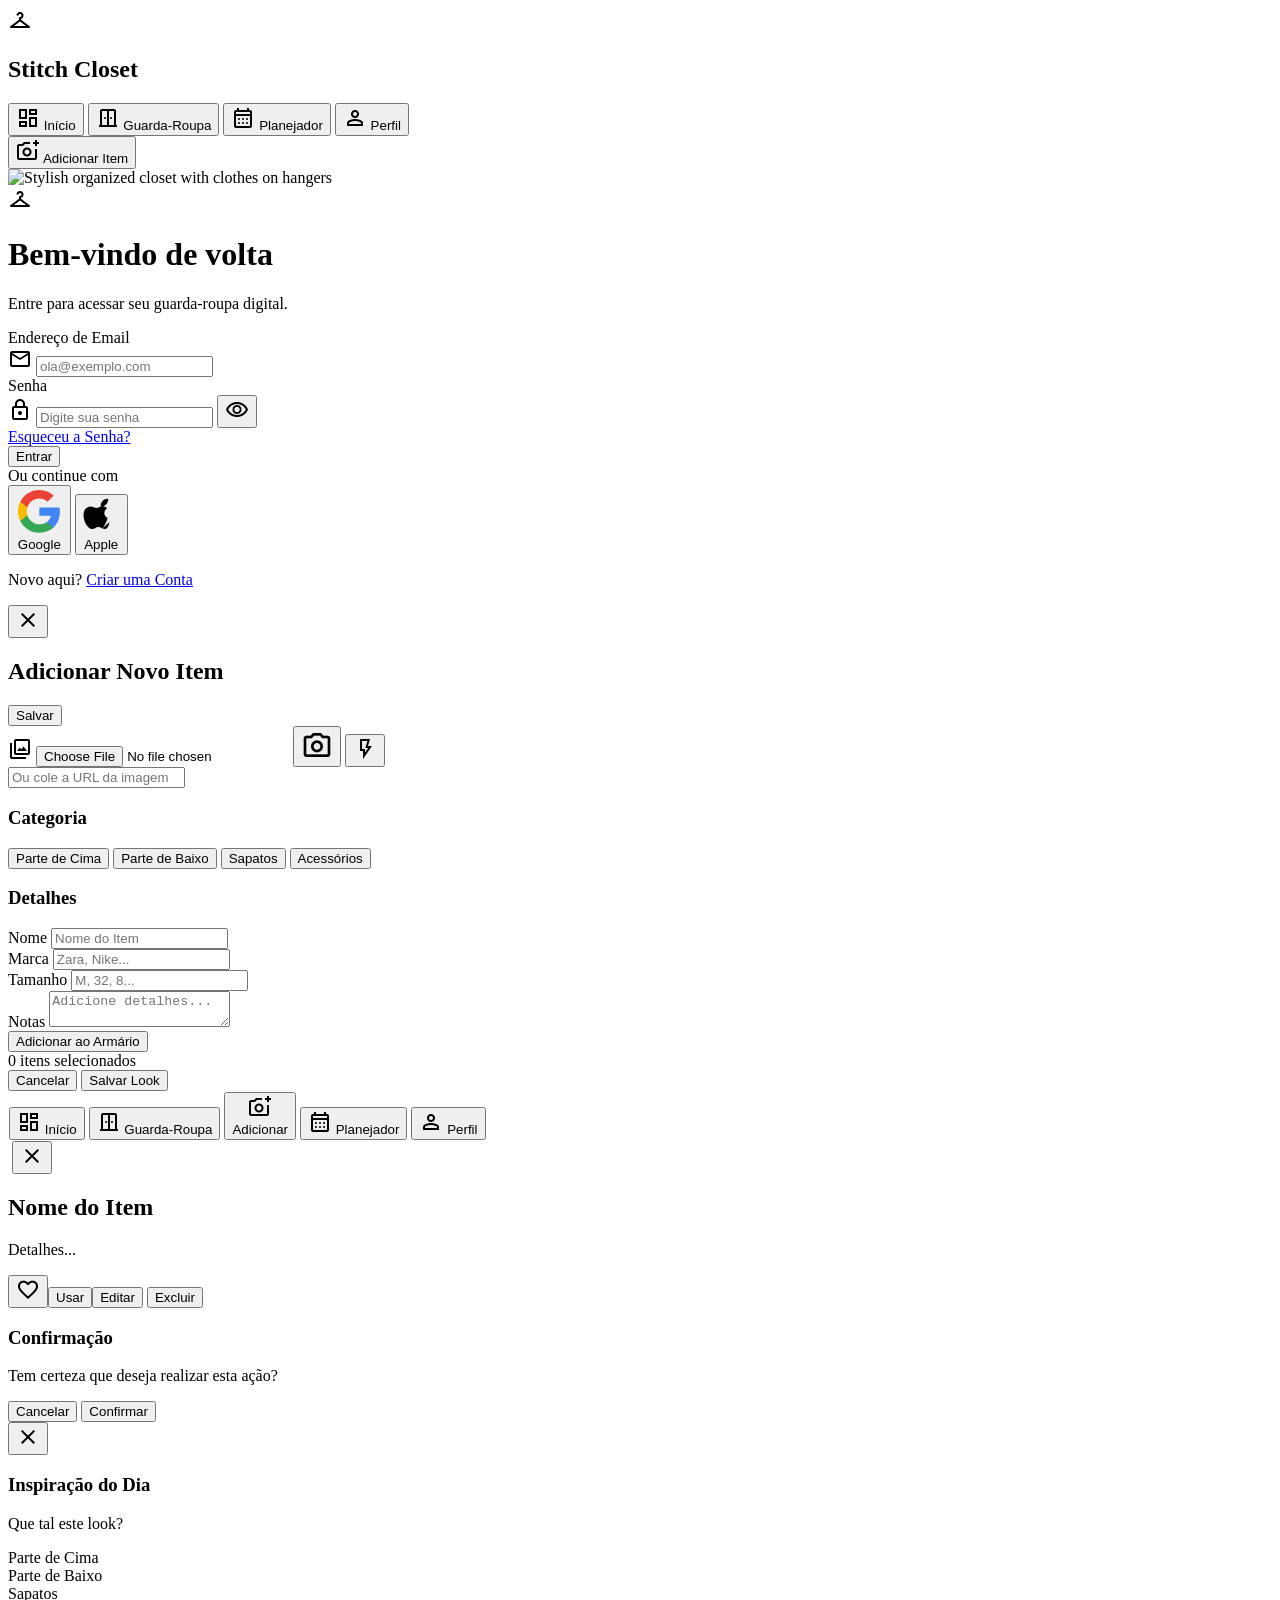
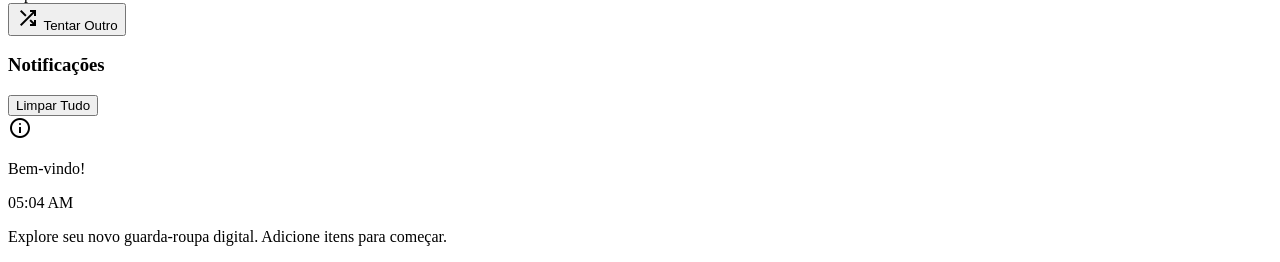
==== index.html @ 9f2baefa "Fix alignment and styling of dark mode toggle button - Refactored toggle button in `index.html` to u" ====
<!DOCTYPE html>
<html class="light" lang="en">
<head>
    <meta charset="utf-8"/>
    <meta content="width=device-width, initial-scale=1.0" name="viewport"/>
    <title>Stitch Closet - Seu Guarda-Roupa Digital</title>
    <link href="https://fonts.googleapis.com/css2?family=Plus+Jakarta+Sans:wght@400;500;600;700;800&amp;display=swap" rel="stylesheet"/>
    <link href="https://fonts.googleapis.com/css2?family=Material+Symbols+Outlined:wght,FILL@100..700,0..1&amp;display=swap" rel="stylesheet"/>
    <script src="https://cdn.tailwindcss.com?plugins=forms,container-queries"></script>
    <script id="tailwind-config">
        tailwind.config = {
            darkMode: "class",
            theme: {
                extend: {
                    colors: {
                        "primary": "#47ebb4",
                        "background-light": "#f6f8f7",
                        "background-dark": "#11211c",
                        "surface-light": "#ffffff",
                        "surface-dark": "#1c2e28",
                        "border-dark": "#3c534b",
                    },
                    backgroundImage: {
                        'gradient-radial': 'radial-gradient(var(--tw-gradient-stops))',
                    },
                    fontFamily: {
                        "display": ["Plus Jakarta Sans", "sans-serif"]
                    },
                    borderRadius: {"DEFAULT": "0.25rem", "lg": "0.5rem", "xl": "0.75rem", "full": "9999px"},
                },
            },
        }
    </script>
    <link rel="stylesheet" href="css/main.css">
    <script type="module" src="js/app.js"></script>
</head>
<body class="bg-background-light dark:bg-background-dark text-[#111815] dark:text-white font-display">
    <div id="app-root" class="flex h-screen w-full overflow-hidden bg-background-light dark:bg-background-dark">
        <!-- Sidebar -->
        <aside id="sidebar" class="hidden md:flex flex-col w-64 shrink-0 border-r border-gray-200 dark:border-gray-800 bg-white dark:bg-surface-dark z-40 transition-transform h-full">
            <div class="p-6 flex items-center gap-3">
                <div class="bg-primary/20 p-2 rounded-xl">
                    <span class="material-symbols-outlined text-primary">checkroom</span>
                </div>
                <h1 class="text-xl font-bold text-gray-900 dark:text-white tracking-tight">Stitch Closet</h1>
            </div>

            <nav class="flex-1 px-4 py-4 space-y-2 overflow-y-auto">
                <button class="nav-btn w-full flex items-center gap-4 px-4 py-3 rounded-xl text-gray-500 dark:text-gray-400 hover:bg-gray-50 dark:hover:bg-white/5 hover:text-gray-900 dark:hover:text-white transition-all group" data-target="dashboard">
                    <span class="material-symbols-outlined group-hover:scale-110 transition-transform">dashboard</span>
                    <span class="font-medium">Início</span>
                </button>
                <button class="nav-btn w-full flex items-center gap-4 px-4 py-3 rounded-xl text-gray-500 dark:text-gray-400 hover:bg-gray-50 dark:hover:bg-white/5 hover:text-gray-900 dark:hover:text-white transition-all group" data-target="gallery">
                    <span class="material-symbols-outlined group-hover:scale-110 transition-transform">door_sliding</span>
                    <span class="font-medium">Guarda-Roupa</span>
                </button>
                <button class="nav-btn w-full flex items-center gap-4 px-4 py-3 rounded-xl text-gray-500 dark:text-gray-400 hover:bg-gray-50 dark:hover:bg-white/5 hover:text-gray-900 dark:hover:text-white transition-all group" data-target="planner">
                    <span class="material-symbols-outlined group-hover:scale-110 transition-transform">calendar_month</span>
                    <span class="font-medium">Planejador</span>
                </button>
                <button class="nav-btn w-full flex items-center gap-4 px-4 py-3 rounded-xl text-gray-500 dark:text-gray-400 hover:bg-gray-50 dark:hover:bg-white/5 hover:text-gray-900 dark:hover:text-white transition-all group" data-target="profile">
                    <span class="material-symbols-outlined group-hover:scale-110 transition-transform">person</span>
                    <span class="font-medium">Perfil</span>
                </button>
            </nav>

            <div class="p-4 border-t border-gray-100 dark:border-gray-800">
                <button class="add-item-trigger w-full bg-primary text-[#11211c] font-bold py-3 rounded-xl flex items-center justify-center gap-2 shadow-lg shadow-primary/20 hover:bg-primary/90 hover:scale-[1.02] active:scale-[0.98] transition-all">
                    <span class="material-symbols-outlined">add_a_photo</span>
                    Adicionar Item
                </button>
            </div>
        </aside>

        <div class="relative flex h-full w-full flex-col flex-1 overflow-y-auto bg-background-light dark:bg-background-dark shadow-2xl md:shadow-none">

        <!-- DASHBOARD VIEW -->
        <div id="view-dashboard" class="view-section active pb-24">
            <!-- Top App Bar -->
            <div class="flex items-center px-6 pt-8 pb-4 justify-between sticky top-0 glass-panel border-b-0 rounded-b-3xl z-30 transition-all">
                <div class="flex items-center gap-3">
                    <div class="bg-center bg-no-repeat aspect-square bg-cover rounded-full size-12 ring-2 ring-primary/50 shadow-lg" style='background-image: url("https://lh3.googleusercontent.com/aida-public/[base64]");'></div>
                    <div>
                        <p class="text-xs text-gray-500 dark:text-gray-400 font-bold uppercase tracking-wider">Bom Dia</p>
                        <h2 class="text-[#111815] dark:text-white text-xl font-bold leading-tight tracking-tight">Ritinha</h2>
                    </div>
                </div>
                <button id="dashboard-notification-btn" class="flex items-center justify-center rounded-full size-10 bg-white/50 dark:bg-white/5 hover:bg-white dark:hover:bg-white/20 transition-all text-[#111815] dark:text-white relative" aria-label="Notificações">
                    <span class="material-symbols-outlined">notifications</span>
                    <span class="absolute top-2 right-2 size-2 bg-red-500 rounded-full border border-white dark:border-surface-dark notification-dot"></span>
                </button>
            </div>
            <!-- Weather Widget -->
            <div class="px-4 py-4">
                <div id="weather-widget" class="relative overflow-hidden bg-gradient-to-br from-[#47ebb4]/20 to-[#47ebb4]/5 rounded-3xl p-6 flex items-center justify-between border border-primary/20 cursor-pointer card-hover group">
                    <div class="absolute -right-4 -top-4 text-primary/10 group-hover:text-primary/20 transition-colors">
                        <span class="material-symbols-outlined text-[120px]">partly_cloudy_day</span>
                    </div>
                    <div class="flex flex-col relative z-10">
                        <div class="flex items-center gap-2 mb-1">
                            <span id="dash-weather-location" class="text-sm font-bold text-primary uppercase tracking-wide">Londres, UK</span>
                            <button id="weather-refresh-btn" class="p-1 rounded-full hover:bg-white/10 text-primary transition-colors" title="Localização Atual" aria-label="Atualizar Localização">
                                <span class="material-symbols-outlined text-[16px]">my_location</span>
                            </button>
                        </div>
                        <span id="dash-weather-temp" class="text-3xl font-extrabold text-[#111815] dark:text-white flex items-center gap-2">24°</span>
                        <span id="dash-weather-condition" class="text-sm font-medium text-gray-600 dark:text-gray-300">Ensolarado</span>
                    </div>
                    <button id="plan-outfit-btn" class="relative z-10 bg-[#11211c] dark:bg-white text-white dark:text-[#11211c] pl-4 pr-5 py-3 rounded-full text-sm font-bold flex items-center gap-2 shadow-lg hover:scale-105 active:scale-95 transition-all">
                        <span class="material-symbols-outlined text-[20px]">checkroom</span>
                        Me Inspire
                    </button>
                </div>
            </div>
            <!-- Stats -->
            <div class="flex flex-wrap gap-4 px-4 pb-2">
                <div class="glass-panel flex min-w-[140px] flex-1 flex-col justify-between rounded-3xl p-5 card-hover">
                    <div class="flex items-center gap-3 mb-2">
                        <div class="bg-primary/20 p-2 rounded-full">
                            <span class="material-symbols-outlined text-primary text-[20px]">inventory_2</span>
                        </div>
                        <p class="text-gray-500 dark:text-gray-400 text-xs font-bold uppercase tracking-wider">Itens</p>
                    </div>
                    <div>
                        <p id="total-items-count" class="text-[#111815] dark:text-white tracking-tight text-3xl font-black leading-tight">0</p>
                        <p class="text-gray-400 dark:text-gray-500 text-xs font-medium">Itens colecionados</p>
                    </div>
                </div>
                <div class="glass-panel flex min-w-[140px] flex-1 flex-col justify-between rounded-3xl p-5 card-hover">
                    <div class="flex items-center gap-3 mb-2">
                        <div class="bg-blue-100 dark:bg-blue-500/20 p-2 rounded-full">
                            <span class="material-symbols-outlined text-blue-600 dark:text-blue-400 text-[20px]">style</span>
                        </div>
                        <p class="text-gray-500 dark:text-gray-400 text-xs font-bold uppercase tracking-wider">Looks</p>
                    </div>
                    <div>
                        <p id="total-outfits-count" class="text-[#111815] dark:text-white tracking-tight text-3xl font-black leading-tight">0</p>
                        <p class="text-gray-400 dark:text-gray-500 text-xs font-medium">Combinações</p>
                    </div>
                </div>
            </div>
            <!-- Categories -->
            <div class="flex items-center justify-between px-6 pt-6 pb-4">
                <h1 class="text-[#111815] dark:text-white text-xl font-bold leading-tight tracking-tight">Navegar por Categorias</h1>
                <button class="text-xs font-bold text-primary hover:text-primary/80 transition-colors category-link" data-category="all">VER TUDO</button>
            </div>
            <div class="grid grid-cols-2 md:grid-cols-4 lg:grid-cols-5 gap-4 px-4 pb-4">
                <div class="category-card group relative h-40 rounded-3xl overflow-hidden cursor-pointer shadow-sm hover:shadow-lg transition-all" data-category="tops">
                    <div class="absolute inset-0 bg-cover bg-center transition-transform duration-500 group-hover:scale-110" style='background-image: url("https://lh3.googleusercontent.com/aida-public/[base64]");'></div>
                    <div class="absolute inset-0 bg-gradient-to-t from-black/80 via-black/20 to-transparent"></div>
                    <div class="absolute bottom-0 left-0 p-4 w-full">
                        <p class="text-white text-lg font-bold">Parte de Cima</p>
                        <p class="text-gray-300 text-xs font-medium item-count-tops">0 itens</p>
                    </div>
                </div>
                <div class="category-card group relative h-40 rounded-3xl overflow-hidden cursor-pointer shadow-sm hover:shadow-lg transition-all" data-category="bottoms">
                    <div class="absolute inset-0 bg-cover bg-center transition-transform duration-500 group-hover:scale-110" style='background-image: url("https://lh3.googleusercontent.com/aida-public/[base64]");'></div>
                    <div class="absolute inset-0 bg-gradient-to-t from-black/80 via-black/20 to-transparent"></div>
                    <div class="absolute bottom-0 left-0 p-4 w-full">
                        <p class="text-white text-lg font-bold">Parte de Baixo</p>
                        <p class="text-gray-300 text-xs font-medium item-count-bottoms">0 itens</p>
                    </div>
                </div>
                <div class="category-card group relative h-40 rounded-3xl overflow-hidden cursor-pointer shadow-sm hover:shadow-lg transition-all" data-category="shoes">
                    <div class="absolute inset-0 bg-cover bg-center transition-transform duration-500 group-hover:scale-110" style='background-image: url("https://lh3.googleusercontent.com/aida-public/[base64]");'></div>
                    <div class="absolute inset-0 bg-gradient-to-t from-black/80 via-black/20 to-transparent"></div>
                    <div class="absolute bottom-0 left-0 p-4 w-full">
                        <p class="text-white text-lg font-bold">Sapatos</p>
                        <p class="text-gray-300 text-xs font-medium item-count-shoes">0 itens</p>
                    </div>
                </div>
                <div class="category-card group relative h-40 rounded-3xl overflow-hidden cursor-pointer shadow-sm hover:shadow-lg transition-all" data-category="accessories">
                    <div class="absolute inset-0 bg-cover bg-center transition-transform duration-500 group-hover:scale-110" style='background-image: url("https://lh3.googleusercontent.com/aida-public/[base64]");'></div>
                    <div class="absolute inset-0 bg-gradient-to-t from-black/80 via-black/20 to-transparent"></div>
                    <div class="absolute bottom-0 left-0 p-4 w-full">
                        <p class="text-white text-lg font-bold">Acessórios</p>
                        <p class="text-gray-300 text-xs font-medium item-count-accessories">0 itens</p>
                    </div>
                </div>
            </div>

            <!-- Most Worn Title -->
            <div class="flex items-center justify-between px-6 pt-4 pb-2">
                <h1 class="text-[#111815] dark:text-white text-xl font-bold leading-tight tracking-tight">Mais Usados Este Mês</h1>
            </div>
            <!-- Most Worn Carousel -->
            <div id="most-worn-carousel" class="flex overflow-x-auto pb-6 px-4 gap-4 no-scrollbar">
                <!-- Items will be injected here -->
                <p class="text-gray-500 text-sm">No usage data yet.</p>
            </div>

            <!-- Floating Action Button -->
            <div class="fixed bottom-24 right-4 z-20 md:hidden">
                <button id="fab-add-item" class="bg-[#11211c] dark:bg-primary text-white dark:text-[#11211c] rounded-full size-14 shadow-lg flex items-center justify-center hover:scale-105 transition-transform" aria-label="Adicionar Item">
                    <span class="material-symbols-outlined text-[28px]">add</span>
                </button>
            </div>
        </div>


        <!-- LOGIN VIEW -->
        <div id="view-login" class="view-section h-full relative z-50 bg-background-light dark:bg-background-dark">
            <div class="relative flex min-h-screen w-full flex-col overflow-hidden">
<!-- Background Image with Overlay -->
<div class="absolute inset-0 z-0 h-full w-full">
<div class="absolute inset-0 bg-[#141118]/85 z-10"></div> <!-- Dark Overlay -->
<img alt="Stylish organized closet with clothes on hangers" class="h-full w-full object-cover opacity-60" data-alt="Stylish organized dark closet interior" src="https://lh3.googleusercontent.com/aida-public/[base64]"/>
</div>
<!-- Main Content Container -->
<div class="relative z-20 flex flex-1 flex-col justify-center px-6 py-10 sm:px-10 lg:px-12">
<!-- Branding Header -->
<div class="mb-8 text-center">
<div class="mx-auto mb-4 flex h-16 w-16 items-center justify-center rounded-2xl bg-primary/20 backdrop-blur-sm border border-primary/30">
<span class="material-symbols-outlined text-primary text-4xl">checkroom</span>
</div>
<h1 class="text-3xl font-bold tracking-tight text-white mb-2">Bem-vindo de volta</h1>
<p class="text-slate-400 text-sm">Entre para acessar seu guarda-roupa digital.</p>
</div>
<!-- Login Form -->
<form class="flex flex-col gap-5">
<!-- Email Field -->
<div class="flex flex-col gap-2">
<label class="text-sm font-medium text-slate-200">Endereço de Email</label>
<div class="relative flex items-center">
<span class="material-symbols-outlined absolute left-4 text-slate-400">mail</span>
<input class="w-full rounded-xl border border-slate-700 bg-[#211c27]/80 py-4 pl-12 pr-4 text-white placeholder-slate-500 backdrop-blur-sm focus:border-primary focus:ring-1 focus:ring-primary transition-all duration-200" placeholder="ola@exemplo.com" type="email"/>
</div>
</div>
<!-- Password Field -->
<div class="flex flex-col gap-2">
<label class="text-sm font-medium text-slate-200">Senha</label>
<div class="relative flex items-center">
<span class="material-symbols-outlined absolute left-4 text-slate-400">lock</span>
<input class="w-full rounded-xl border border-slate-700 bg-[#211c27]/80 py-4 pl-12 pr-12 text-white placeholder-slate-500 backdrop-blur-sm focus:border-primary focus:ring-1 focus:ring-primary transition-all duration-200" placeholder="Digite sua senha" type="password"/>
<button class="absolute right-4 flex items-center text-slate-400 hover:text-white transition-colors" type="button">
<span class="material-symbols-outlined" data-icon="visibility">visibility</span>
</button>
</div>
</div>
<!-- Forgot Password -->
<div class="flex justify-end">
<a id="forgot-password-link" class="text-sm font-medium text-primary hover:text-primary/80 transition-colors" href="#">Esqueceu a Senha?</a>
</div>
<!-- Login Button -->
<button class="mt-2 flex w-full items-center justify-center rounded-xl bg-primary py-4 text-base font-bold text-white shadow-lg shadow-primary/25 transition-all hover:bg-primary/90 hover:shadow-primary/40 active:scale-[0.98]">
                    Entrar
                </button>
</form>
<!-- Divider -->
<div class="my-8 flex items-center gap-4">
<div class="h-px flex-1 bg-gradient-to-r from-transparent via-slate-700 to-transparent"></div>
<span class="text-xs font-medium text-slate-500 uppercase tracking-wider">Ou continue com</span>
<div class="h-px flex-1 bg-gradient-to-r from-transparent via-slate-700 to-transparent"></div>
</div>
<!-- Social Login -->
<div class="grid grid-cols-2 gap-4">
<button id="social-login-google" class="flex items-center justify-center gap-3 rounded-xl border border-slate-700 bg-[#211c27]/60 py-3.5 backdrop-blur-sm transition-colors hover:bg-slate-800 hover:border-slate-600">
<svg class="h-5 w-5" fill="none" viewbox="0 0 24 24" xmlns="http://www.w3.org/2000/svg">
<path d="M22.56 12.25c0-.78-.07-1.53-.2-2.25H12v4.26h5.92c-.26 1.37-1.04 2.53-2.21 3.31v2.77h3.57c2.08-1.92 3.28-4.74 3.28-8.09z" fill="#4285F4"></path>
<path d="M12 23c2.97 0 5.46-.98 7.28-2.66l-3.57-2.77c-.98.66-2.23 1.06-3.71 1.06-2.86 0-5.29-1.93-6.16-4.53H2.18v2.84C3.99 20.53 7.7 23 12 23z" fill="#34A853"></path>
<path d="M5.84 14.09c-.22-.66-.35-1.36-.35-2.09s.13-1.43.35-2.09V7.07H2.18C1.43 8.55 1 10.22 1 12s.43 3.45 1.18 4.93l2.85-2.22.81-.62z" fill="#FBBC05"></path>
<path d="M12 5.38c1.62 0 3.06.56 4.21 1.64l3.15-3.15C17.45 2.09 14.97 1 12 1 7.7 1 3.99 3.47 2.18 7.07l3.66 2.84c.87-2.6 3.3-4.53 6.16-4.53z" fill="#EA4335"></path>
</svg>
<span class="text-sm font-medium text-white">Google</span>
</button>
<button id="social-login-apple" class="flex items-center justify-center gap-3 rounded-xl border border-slate-700 bg-[#211c27]/60 py-3.5 backdrop-blur-sm transition-colors hover:bg-slate-800 hover:border-slate-600">
<svg class="h-5 w-5 text-white" fill="currentColor" viewbox="0 0 24 24" xmlns="http://www.w3.org/2000/svg">
<path d="M16.365 1.43c0 1.14-.493 2.27-1.177 3.08-.684.816-1.813 1.508-2.974 1.508-.24 0-.48-.029-.714-.087-.123-1.144.353-2.337 1.038-3.189.685-.852 1.848-1.558 2.973-1.558.152 0 .428.029.854.24zM16.942 16.274c0 2.494-1.298 4.417-3.09 4.417-1.615 0-2.152-1.22-3.864-1.22-1.745 0-2.22 1.253-3.905 1.253-3.12 0-5.74-4.85-5.74-9.05 0-3.692 2.373-5.594 4.542-5.594 1.708 0 2.627 1.05 3.865 1.05 1.22 0 2.502-1.076 3.932-1.076 1.07 0 2.19.467 2.937 1.344-2.656 1.345-2.232 5.093.323 6.13-.59 2.062-1.464 4.094-3.094 6.746z"></path>
</svg>
<span class="text-sm font-medium text-white">Apple</span>
</button>
</div>
<!-- Footer -->
<div class="mt-8 text-center">
<p class="text-sm text-slate-400">
                    Novo aqui?
                    <a class="font-semibold text-primary hover:text-primary/80 transition-colors ml-1" href="#">Criar uma Conta</a>
</p>
</div>
</div>
</div>
        </div>

        <!-- REGISTRATION VIEW -->
        <div id="view-registration" class="view-section h-full relative z-50 bg-background-light dark:bg-background-dark">
            <!-- Abstract Background Texture -->
<div class="absolute top-0 left-0 w-full h-[500px] bg-gradient-radial from-[#47ebb4]/10 to-transparent opacity-50 pointer-events-none transform -translate-y-1/2 scale-150 z-0" data-alt="Abstract soft green glow gradient background"></div>
<!-- Navigation Bar -->
<div class="relative z-10 flex items-center p-4 pt-12 pb-2 justify-between">
<button class="flex size-10 shrink-0 items-center justify-center rounded-full hover:bg-surface-dark transition-colors text-white">
<span class="material-symbols-outlined text-[24px]">arrow_back</span>
</button>
<!-- Logo / Title -->
<h2 class="text-white text-lg font-bold leading-tight tracking-[-0.015em] flex-1 text-center pr-10">Stitch Closet</h2>
</div>
<!-- Main Content -->
<main class="relative z-10 flex-1 flex flex-col px-6 pb-8">
<!-- Header Text -->
<div class="mt-6 mb-8">
<h1 class="text-white tracking-tight text-[32px] font-bold leading-tight text-left mb-2">Crie seu <br/><span class="text-primary">perfil de estilo</span></h1>
<p class="text-[#9db8af] text-base font-normal leading-normal text-left">Organize seu guarda-roupa digitalmente e descubra seus melhores looks.</p>
</div>
<!-- Registration Form -->
<div class="flex flex-col gap-5 w-full max-w-[480px] mx-auto">
<!-- Full Name -->
<label class="flex flex-col w-full">
<span class="text-xs font-medium text-primary mb-1.5 ml-1">Nome Completo</span>
<input class="form-input w-full rounded-xl text-white border border-border-dark bg-surface-dark focus:border-primary focus:ring-1 focus:ring-primary/50 h-14 placeholder:text-[#5e766e] px-4 text-base font-normal transition-all duration-200" placeholder="ex: Maria Silva" type="text"/>
</label>
<!-- Email Address -->
<label class="flex flex-col w-full">
<span class="text-xs font-medium text-primary mb-1.5 ml-1">Endereço de Email</span>
<input class="form-input w-full rounded-xl text-white border border-border-dark bg-surface-dark focus:border-primary focus:ring-1 focus:ring-primary/50 h-14 placeholder:text-[#5e766e] px-4 text-base font-normal transition-all duration-200" placeholder="nome@exemplo.com" type="email"/>
</label>
<!-- Password -->
<label class="flex flex-col w-full relative group">
<span class="text-xs font-medium text-primary mb-1.5 ml-1">Senha</span>
<div class="relative">
<input class="form-input w-full rounded-xl text-white border border-border-dark bg-surface-dark focus:border-primary focus:ring-1 focus:ring-primary/50 h-14 placeholder:text-[#5e766e] px-4 pr-12 text-base font-normal transition-all duration-200" placeholder="Mín. 8 caracteres" type="password"/>
<button class="absolute right-4 top-1/2 -translate-y-1/2 text-[#9db8af] hover:text-white transition-colors" type="button">
<span class="material-symbols-outlined text-[20px]">visibility</span>
</button>
</div>
</label>
<!-- Terms & Conditions Checkbox -->
<label class="flex items-start gap-3 mt-1 cursor-pointer group">
<div class="relative flex items-center">
<input class="peer h-5 w-5 cursor-pointer appearance-none rounded-md border border-border-dark bg-surface-dark checked:border-primary checked:bg-primary transition-all" type="checkbox"/>
<span class="material-symbols-outlined absolute left-1/2 top-1/2 -translate-x-1/2 -translate-y-1/2 text-[16px] text-background-dark opacity-0 peer-checked:opacity-100 font-bold pointer-events-none">check</span>
</div>
<span class="text-sm text-[#9db8af] leading-tight pt-0.5 group-hover:text-white transition-colors">
                    Eu concordo com os <a class="text-primary underline decoration-primary/30 hover:decoration-primary underline-offset-2" href="#">Termos de Serviço</a> e <a class="text-primary underline decoration-primary/30 hover:decoration-primary underline-offset-2" href="#">Política de Privacidade</a>.
                </span>
</label>
<!-- Spacer -->
<div class="h-4"></div>
<!-- Create Account Button -->
<button class="w-full h-14 bg-primary hover:bg-[#3ddba5] active:scale-[0.99] text-background-dark rounded-full font-bold text-lg shadow-[0_4px_14px_0_rgba(71,235,180,0.39)] transition-all duration-200 flex items-center justify-center gap-2">
                Criar uma Conta
            </button>
<!-- Divider -->
<div class="flex items-center gap-3 my-2">
<div class="h-px bg-border-dark flex-1"></div>
<span class="text-xs text-[#5e766e] font-medium uppercase tracking-wider">Ou</span>
<div class="h-px bg-border-dark flex-1"></div>
</div>
<!-- Apple Sign In -->
<button class="w-full h-14 bg-white text-black hover:bg-gray-100 active:scale-[0.99] rounded-full font-bold text-base transition-all duration-200 flex items-center justify-center gap-3">
<svg class="w-5 h-5" fill="currentColor" viewbox="0 0 24 24" xmlns="http://www.w3.org/2000/svg">
<path d="M17.05 20.28c-.98.95-2.05.88-3.08.47-1.09-.42-2.09-.48-3.24 0-1.44.62-2.2.44-3.06-.47C2.7 15.25 3.66 7.79 12.35 7.36c1.08 0 2.22.61 2.9.61 1.05 0 2.22-.53 2.93-.49 2.58.17 4.17 1.63 4.17 1.63s-2.05 1.1-2.05 4.3c0 3.25 2.65 4.54 2.65 4.54s-1.78 3.73-3.6 6.32c-.93 1.34-1.63 2.1-2.3 2.1zM12.03 7.25c-.15-2.23 1.66-4.07 3.74-4.25.16 2.29-2.07 4.25-3.74 4.25z"></path>
</svg>
                Entrar com Apple
            </button>
</div>
<!-- Footer -->
<div class="mt-auto pt-8 text-center">
<p class="text-[#9db8af] text-sm">
                Já tem uma conta?
                <a class="text-primary font-bold hover:underline decoration-2 underline-offset-4 ml-1" href="#">Entrar</a>
</p>
</div>
</main>
<!-- Bottom Spacer for Safe Area -->
<div class="h-6 w-full"></div>
        </div>

        <!-- ONBOARDING CREATE VIEW -->
        <div id="view-onboarding-create" class="view-section h-full relative z-50 bg-background-light dark:bg-background-dark">
            <div class="relative flex min-h-screen w-full flex-col bg-background-light dark:bg-background-dark overflow-x-hidden">
<!-- TopAppBar -->
<div class="flex items-center bg-transparent p-4 pb-2 justify-end">
<button class="flex w-12 items-center justify-end">
<p class="text-primary text-base font-bold leading-normal tracking-[0.015em] shrink-0">Pular</p>
</button>
</div>
<!-- Progress/Page Indicators -->
<div class="flex w-full flex-row items-center justify-center gap-3 py-5">
<div class="h-1.5 w-1.5 rounded-full bg-white/20"></div>
<div class="h-1.5 w-10 rounded-full bg-primary"></div>
<div class="h-1.5 w-1.5 rounded-full bg-white/20"></div>
</div>
<!-- HeaderImage / Visual Representation -->
<div class="@container px-6 py-4 flex-grow flex items-center justify-center">
<div class="relative w-full aspect-square max-w-sm">
<!-- Decorative Glow Background -->
<div class="absolute inset-0 bg-primary/10 blur-[80px] rounded-full"></div>
<!-- Mockup of Outfit Combination -->
<div class="relative w-full h-full flex items-center justify-center">
<!-- Top Piece (Jacket) -->
<div class="absolute top-4 left-1/2 -translate-x-1/2 w-40 h-40 bg-white/5 backdrop-blur-md border border-white/10 rounded-xl p-4 shadow-2xl transform -rotate-6">
<div class="w-full h-full bg-center bg-no-repeat bg-contain" data-alt="a stylish minimalist black bomber jacket" style='background-image: url("https://lh3.googleusercontent.com/aida-public/[base64]");'></div>
</div>
<!-- Bottom Piece (Pants) -->
<div class="absolute bottom-8 left-1/2 -translate-x-1/2 w-36 h-44 bg-white/5 backdrop-blur-md border border-white/10 rounded-xl p-4 shadow-2xl transform rotate-3 z-10">
<div class="w-full h-full bg-center bg-no-repeat bg-contain" data-alt="pair of tailored charcoal grey trousers" style='background-image: url("https://lh3.googleusercontent.com/aida-public/[base64]");'></div>
</div>
<!-- Accessory (Shoes) -->
<div class="absolute bottom-12 right-4 w-24 h-24 bg-white/5 backdrop-blur-md border border-white/10 rounded-xl p-2 shadow-2xl transform rotate-12 z-20">
<div class="w-full h-full bg-center bg-no-repeat bg-contain" data-alt="white minimalist designer sneakers" style='background-image: url("https://lh3.googleusercontent.com/aida-public/[base64]");'></div>
</div>
<!-- Central Connection Icon -->
<div class="absolute top-1/2 left-1/2 -translate-x-1/2 -translate-y-1/2 bg-primary rounded-full p-3 shadow-[0_0_20px_rgba(71,235,180,0.5)] z-30">
<span class="material-symbols-outlined text-background-dark text-3xl font-bold">auto_fix_high</span>
</div>
</div>
</div>
</div>
<!-- HeadlineText -->
<div class="px-8">
<h1 class="text-white tracking-tight text-[32px] font-bold leading-tight text-center pb-3">Crie Looks Incríveis</h1>
<!-- BodyText -->
<p class="text-white/60 text-base font-normal leading-relaxed pb-8 text-center max-w-md mx-auto">
                Misture e combine seu guarda-roupa para descobrir novos estilos e salve seus looks favoritos.
            </p>
</div>
<!-- Bottom Action Button -->
<div class="px-6 pb-12 pt-4">
<button class="w-full bg-primary hover:bg-primary/90 text-background-dark font-bold py-5 rounded-xl transition-all flex items-center justify-center gap-2">
<span>Continuar</span>
<span class="material-symbols-outlined font-bold">arrow_forward</span>
</button>
</div>
<!-- iOS Home Indicator Spacing -->
<div class="h-5"></div>
</div>
        </div>

        <!-- ONBOARDING ORGANIZE VIEW -->
        <div id="view-onboarding-organize" class="view-section h-full relative z-50 bg-background-light dark:bg-background-dark">
            <div class="relative flex h-screen w-full flex-col overflow-hidden max-w-[430px] mx-auto shadow-2xl">
<!-- TopAppBar -->
<div class="flex items-center bg-transparent p-6 pb-2 justify-end z-10">
<button class="text-[#9db8af] text-base font-bold leading-normal tracking-[0.015em] hover:text-primary transition-colors">
                Pular
            </button>
</div>
<div class="flex-1 flex flex-col justify-between">
<!-- HeaderImage -->
<div class="@container px-6 pt-4">
<div class="w-full bg-center bg-no-repeat bg-cover flex flex-col justify-end overflow-hidden rounded-xl min-h-[380px] shadow-[0_20px_50px_rgba(71,235,180,0.15)] relative" data-alt="Modern 3D render of a minimalist digital closet with floating hangers" style='background-image: url("https://lh3.googleusercontent.com/aida-public/[base64]");'>
<!-- Overlay for depth -->
<div class="absolute inset-0 bg-gradient-to-t from-background-dark/80 via-transparent to-transparent"></div>
</div>
</div>
<div class="flex flex-col items-center">
<!-- HeadlineText -->
<h1 class="text-white tracking-tight text-[32px] font-bold leading-tight px-8 text-center pb-3 pt-8">
                    Organize Seu Guarda-Roupa
                </h1>
<!-- BodyText -->
<p class="text-[#9db8af] text-base font-normal leading-relaxed pb-6 pt-1 px-8 text-center">
                    Digitalize suas roupas em segundos. Categorize por estilo, estação ou cor e gerencie seus looks de qualquer lugar.
                </p>
<!-- PageIndicators -->
<div class="flex w-full flex-row items-center justify-center gap-3 py-6">
<div class="h-2 w-6 rounded-full bg-primary"></div>
<div class="h-2 w-2 rounded-full bg-[#3c534b]"></div>
<div class="h-2 w-2 rounded-full bg-[#3c534b]"></div>
</div>
</div>
<!-- Footer Action Area -->
<div class="px-6 pb-12 pt-4">
<button class="flex w-full items-center justify-center gap-2 rounded-xl bg-primary px-4 py-4 text-background-dark font-bold text-lg hover:brightness-110 active:scale-[0.98] transition-all">
<span>Próximo</span>
<span class="material-symbols-outlined">arrow_forward</span>
</button>
</div>
</div>
<!-- iOS Home Indicator Simulation -->
<div class="mx-auto mb-2 h-1.5 w-32 rounded-full bg-white/20"></div>
</div>
        </div>

        <!-- ONBOARDING PLAN VIEW -->
        <div id="view-onboarding-plan" class="view-section h-full relative z-50 bg-background-light dark:bg-background-dark">
            <!-- Top Navigation -->
<div class="flex items-center p-4 justify-between">
<button class="text-white flex size-12 shrink-0 items-center justify-start hover:bg-white/5 rounded-full transition-colors">
<span class="material-symbols-outlined">arrow_back_ios_new</span>
</button>
<div class="flex flex-row items-center justify-center gap-2">
<div class="h-1.5 w-1.5 rounded-full bg-white/20"></div>
<div class="h-1.5 w-1.5 rounded-full bg-white/20"></div>
<div class="h-1.5 w-6 rounded-full bg-primary"></div>
</div>
<div class="size-12"></div> <!-- Spacer for symmetry -->
</div>
<!-- Main Content Area -->
<div class="flex-1 flex flex-col items-center justify-center px-6">
<!-- Animated Style Header -->
<div class="w-full text-center mb-8">
<h1 class="text-white tracking-tight text-[32px] font-bold leading-tight pb-3">Planeje Seu Estilo</h1>
<p class="text-white/70 text-base font-normal leading-relaxed max-w-[280px] mx-auto">Coordene seus looks com antecedência e nunca mais se preocupe com o que vestir.</p>
</div>
<!-- Visual Calendar Widget -->
<div class="w-full max-w-sm bg-white/5 border border-white/10 rounded-xl p-4 calendar-gradient shadow-2xl">
<div class="flex items-center justify-between mb-6">
<div class="flex flex-col">
<span class="text-xs font-medium text-primary uppercase tracking-widest">Próximos</span>
<span class="text-lg font-bold">Novembro 2024</span>
</div>
<div class="flex gap-2">
<button class="p-2 bg-white/5 rounded-lg border border-white/10">
<span class="material-symbols-outlined text-sm">chevron_left</span>
</button>
<button class="p-2 bg-white/5 rounded-lg border border-white/10">
<span class="material-symbols-outlined text-sm">chevron_right</span>
</button>
</div>
</div>
<div class="grid grid-cols-7 gap-2 mb-4">
<div class="text-center text-[10px] font-bold text-white/40">S</div>
<div class="text-center text-[10px] font-bold text-white/40">M</div>
<div class="text-center text-[10px] font-bold text-white/40">T</div>
<div class="text-center text-[10px] font-bold text-white/40">W</div>
<div class="text-center text-[10px] font-bold text-white/40">T</div>
<div class="text-center text-[10px] font-bold text-white/40">F</div>
<div class="text-center text-[10px] font-bold text-white/40">S</div>
</div>
<div class="grid grid-cols-7 gap-2">
<!-- Row 1 -->
<div class="aspect-square flex flex-col items-center justify-center rounded-lg text-white/20 text-xs">27</div>
<div class="aspect-square flex flex-col items-center justify-center rounded-lg text-white/20 text-xs">28</div>
<div class="aspect-square flex flex-col items-center justify-center rounded-lg text-white/20 text-xs">29</div>
<div class="aspect-square flex flex-col items-center justify-center rounded-lg text-white/20 text-xs">30</div>
<div class="aspect-square flex flex-col items-center justify-center rounded-lg bg-white/5 border border-white/10 text-xs">1</div>
<div class="aspect-square flex flex-col items-center justify-center rounded-lg bg-white/5 border border-white/10 text-xs">2</div>
<div class="aspect-square flex flex-col items-center justify-center rounded-lg bg-white/5 border border-white/10 text-xs">3</div>
<!-- Row 2 -->
<div class="aspect-square flex flex-col items-center justify-center rounded-lg bg-white/5 border border-white/10 text-xs">4</div>
<div class="relative aspect-square flex flex-col items-center justify-center rounded-lg bg-primary/20 border border-primary text-xs overflow-hidden">
<img class="absolute inset-0 w-full h-full object-cover opacity-60" data-alt="Stylized beige coat flat lay" src="https://lh3.googleusercontent.com/aida-public/[base64]"/>
<span class="relative z-10 font-bold text-primary drop-shadow-md">5</span>
</div>
<div class="aspect-square flex flex-col items-center justify-center rounded-lg bg-white/5 border border-white/10 text-xs">6</div>
<div class="relative aspect-square flex flex-col items-center justify-center rounded-lg bg-white/5 border border-white/10 text-xs overflow-hidden">
<img class="absolute inset-0 w-full h-full object-cover opacity-40" data-alt="Blue denim outfit folded" src="https://lh3.googleusercontent.com/aida-public/[base64]"/>
<span class="relative z-10 font-bold">7</span>
</div>
<div class="aspect-square flex flex-col items-center justify-center rounded-lg bg-white/5 border border-white/10 text-xs">8</div>
<div class="aspect-square flex flex-col items-center justify-center rounded-lg bg-white/5 border border-white/10 text-xs">9</div>
<div class="aspect-square flex flex-col items-center justify-center rounded-lg bg-white/5 border border-white/10 text-xs">10</div>
</div>
<!-- Activity Preview -->
<div class="mt-6 flex items-center gap-4 bg-white/5 p-3 rounded-lg border border-white/10">
<div class="w-12 h-12 rounded bg-white/10 overflow-hidden shrink-0">
<img class="w-full h-full object-cover" data-alt="Selected outfit thumbnail" src="https://lh3.googleusercontent.com/aida-public/[base64]"/>
</div>
<div class="flex-1">
<p class="text-xs font-bold text-primary">TERÇA, 5 NOV</p>
<p class="text-sm font-medium">Look Casual Chique</p>
</div>
<span class="material-symbols-outlined text-white/40">more_horiz</span>
</div>
</div>
</div>
<!-- Footer Action -->
<div class="p-6 pb-12 w-full max-w-sm mx-auto flex flex-col gap-4">
<button class="w-full bg-primary text-background-dark font-bold text-lg py-4 rounded-xl shadow-[0_0_20px_rgba(71,235,180,0.3)] hover:scale-[0.98] active:scale-[0.95] transition-all">
            Começar
        </button>
<button class="w-full py-2 text-white/40 text-sm font-medium">
            Já tem uma conta? <span class="text-white">Entrar</span>
</button>
</div>
<!-- Safe area spacing for iOS -->
<div class="h-5 bg-transparent"></div>
        </div>

        <!-- WEATHER STYLE VIEW -->
        <div id="view-weather-style" class="view-section h-full relative z-50 bg-background-light dark:bg-background-dark">
            <!-- Top Navigation Bar -->
<div class="sticky top-0 z-50 bg-background-light/80 dark:bg-background-dark/80 backdrop-blur-md">
<div class="flex items-center p-4 justify-between max-w-4xl mx-auto">
<button id="weather-back-btn" class="text-slate-900 dark:text-white flex size-10 shrink-0 items-center justify-center rounded-full hover:bg-slate-200 dark:hover:bg-white/10 transition-colors" aria-label="Voltar">
<span class="material-symbols-outlined">arrow_back_ios_new</span>
</button>
<h2 class="text-slate-900 dark:text-white text-lg font-bold leading-tight tracking-tight flex-1 text-center font-display">Estilo & Clima</h2>
<div class="flex w-10 items-center justify-end">
<button id="weather-notification-btn" class="flex cursor-pointer items-center justify-center rounded-full h-10 w-10 bg-slate-200 dark:bg-slate-800 text-slate-900 dark:text-white relative" aria-label="Notificações">
<span class="material-symbols-outlined text-2xl">notifications</span>
<span class="absolute top-2 right-2 size-2 bg-red-500 rounded-full border border-white dark:border-surface-dark notification-dot hidden"></span>
</button>
</div>
</div>
</div>
<!-- Main Content Container -->
<div class="max-w-4xl mx-auto px-4">
<!-- Weather Widget Card -->
<div class="py-4">
<div class="glass-card rounded-xl p-6 relative overflow-hidden">
<!-- Subtle background glow -->
<div class="absolute -top-10 -right-10 w-32 h-32 bg-primary/20 blur-3xl rounded-full"></div>
<div class="flex justify-between items-start">
<div>
<p class="text-primary text-sm font-semibold uppercase tracking-wider mb-1">Clima Atual</p>
                <h1 id="style-weather-temp" class="text-white text-4xl font-bold font-display">18°C</h1>
                <p id="style-weather-condition" class="text-slate-300 text-lg">Parcialmente Nublado</p>
<div class="flex items-center gap-1 mt-2 text-slate-400">
<span class="material-symbols-outlined text-sm">location_on</span>
                    <span id="style-weather-location" class="text-sm font-medium">Londres, UK</span>
</div>
</div>
<div class="flex flex-col items-center">
<span class="material-symbols-outlined text-6xl text-primary drop-shadow-[0_0_15px_rgba(71,235,180,0.5)]">partly_cloudy_day</span>
<div class="mt-2 flex gap-2">
<span class="bg-white/10 px-2 py-1 rounded text-[10px] text-white">H: 21°</span>
<span class="bg-white/10 px-2 py-1 rounded text-[10px] text-white">L: 14°</span>
</div>
</div>
</div>
<div class="mt-6 flex justify-between border-t border-white/5 pt-4">
<div class="text-center">
<p class="text-[10px] text-slate-400 uppercase">Umidade</p>
                    <p id="style-weather-humidity" class="text-white text-sm font-bold font-display">42%</p>
</div>
<div class="text-center border-x border-white/5 px-6">
<p class="text-[10px] text-slate-400 uppercase">Vento</p>
                    <p id="style-weather-wind" class="text-white text-sm font-bold font-display">12 km/h</p>
</div>
<div class="text-center">
<p class="text-[10px] text-slate-400 uppercase">Índice UV</p>
                    <p id="style-weather-uv" class="text-white text-sm font-bold font-display">Médio</p>
</div>
</div>
</div>
</div>
<!-- Section Header -->
<div class="flex items-center justify-between pb-3 pt-5">
<h2 class="text-slate-900 dark:text-white text-[22px] font-bold leading-tight tracking-tight font-display">Recomendado para Hoje</h2>
<button class="text-primary text-sm font-medium">Ver Tudo</button>
</div>
<!-- Outfit Suggestions List -->
<div class="space-y-4 md:grid md:grid-cols-2 md:space-y-0 md:gap-4">
<!-- Recommendation Card 1 -->
<div class="glass-card rounded-xl overflow-hidden p-4">
<div class="flex items-stretch justify-between gap-4">
<div class="flex flex-[2_2_0px] flex-col justify-between">
<div class="flex flex-col gap-1">
<div class="flex items-center gap-2 mb-1">
<span class="bg-primary/20 text-primary text-[10px] font-bold px-2 py-0.5 rounded-full uppercase tracking-tighter">Casual</span>
</div>
<p class="text-white text-lg font-bold leading-tight font-display">Casual Chique</p>
<p class="text-slate-400 text-sm font-normal leading-normal">Uma jaqueta leve é perfeita para esta brisa.</p>
</div>
<button class="mt-4 flex min-w-[100px] cursor-pointer items-center justify-center overflow-hidden rounded-lg h-9 px-4 bg-primary text-background-dark gap-2 text-sm font-bold leading-normal transition-transform active:scale-95">
<span class="material-symbols-outlined text-lg">check_circle</span>
<span class="truncate">Usar Isto</span>
</button>
</div>
<div class="w-32 h-32 bg-center bg-no-repeat bg-cover rounded-lg shrink-0 border border-white/10" data-alt="A stylish casual outfit with a denim jacket and white t-shirt" style='background-image: url("https://lh3.googleusercontent.com/aida-public/[base64]");'>
</div>
</div>
</div>
<!-- Recommendation Card 2 -->
<div class="glass-card rounded-xl overflow-hidden p-4 border border-primary/20">
<div class="flex items-stretch justify-between gap-4">
<div class="flex flex-[2_2_0px] flex-col justify-between">
<div class="flex flex-col gap-1">
<div class="flex items-center gap-2 mb-1">
<span class="bg-primary text-background-dark text-[10px] font-bold px-2 py-0.5 rounded-full uppercase tracking-tighter">Combinação Perfeita</span>
</div>
<p class="text-white text-lg font-bold leading-tight font-display">Pronto para o Escritório</p>
<p class="text-slate-400 text-sm font-normal leading-normal">Use com um blazer para o trajeto matinal.</p>
</div>
<button class="mt-4 flex min-w-[100px] cursor-pointer items-center justify-center overflow-hidden rounded-lg h-9 px-4 bg-white/10 text-white gap-2 text-sm font-bold leading-normal">
<span class="material-symbols-outlined text-lg">check_circle</span>
<span class="truncate">Usar Isto</span>
</button>
</div>
<div class="w-32 h-32 bg-center bg-no-repeat bg-cover rounded-lg shrink-0 border border-white/10" data-alt="Professional office attire with a grey blazer and black trousers" style='background-image: url("https://lh3.googleusercontent.com/aida-public/[base64]");'>
</div>
</div>
</div>
<!-- Recommendation Card 3 -->
<div class="glass-card rounded-xl overflow-hidden p-4">
<div class="flex items-stretch justify-between gap-4">
<div class="flex flex-[2_2_0px] flex-col justify-between">
<div class="flex flex-col gap-1">
<div class="flex items-center gap-2 mb-1">
<span class="bg-primary/20 text-primary text-[10px] font-bold px-2 py-0.5 rounded-full uppercase tracking-tighter">Noite</span>
</div>
<p class="text-white text-lg font-bold leading-tight font-display">Encontro no Café</p>
<p class="text-slate-400 text-sm font-normal leading-normal">Suéteres de tricô são ótimos para o frio da noite.</p>
</div>
<button class="mt-4 flex min-w-[100px] cursor-pointer items-center justify-center overflow-hidden rounded-lg h-9 px-4 bg-white/10 text-white gap-2 text-sm font-bold leading-normal">
<span class="material-symbols-outlined text-lg">check_circle</span>
<span class="truncate">Usar Isto</span>
</button>
</div>
<div class="w-32 h-32 bg-center bg-no-repeat bg-cover rounded-lg shrink-0 border border-white/10" data-alt="Cozy beige knit sweater with jeans" style='background-image: url("https://lh3.googleusercontent.com/aida-public/[base64]");'>
</div>
</div>
</div>
</div>
<!-- Quick Tips Section -->
<div class="mt-8 mb-4">
<h3 class="text-white text-base font-bold mb-3 font-display">Dicas de Estilo para o Clima</h3>
<div class="grid grid-cols-2 gap-3">
<div class="bg-white/5 p-3 rounded-lg border border-white/5">
<span class="material-symbols-outlined text-primary mb-1">umbrella</span>
<p class="text-xs text-slate-300">Tenha um guarda-chuva à mão para a garoa.</p>
</div>
<div class="bg-white/5 p-3 rounded-lg border border-white/5">
<span class="material-symbols-outlined text-primary mb-1">air</span>
<p class="text-xs text-slate-300">Vento forte hoje; evite tecidos leves.</p>
</div>
</div>
</div>
</div>
<!-- iOS Bottom Tab Bar -->
<div class="fixed bottom-0 left-0 right-0 bg-background-light/90 dark:bg-background-dark/90 backdrop-blur-lg border-t border-slate-200 dark:border-white/5 px-6 pb-6 pt-2 flex justify-between items-center z-50">
<div class="flex flex-col items-center gap-1 text-primary">
<span class="material-symbols-outlined text-2xl">thermostat</span>
<span class="text-[10px] font-medium">Clima</span>
</div>
<div class="flex flex-col items-center gap-1 text-slate-400">
<span class="material-symbols-outlined text-2xl">checkroom</span>
<span class="text-[10px] font-medium">Guarda-Roupa</span>
</div>
<div class="flex flex-col items-center justify-center -mt-8">
<div class="bg-primary size-12 rounded-full flex items-center justify-center shadow-lg shadow-primary/20 border-4 border-background-dark">
<span class="material-symbols-outlined text-background-dark text-2xl font-bold">add</span>
</div>
<span class="text-[10px] font-medium mt-1 text-slate-400">Adicionar</span>
</div>
<div class="flex flex-col items-center gap-1 text-slate-400">
<span class="material-symbols-outlined text-2xl">calendar_month</span>
<span class="text-[10px] font-medium">Planejador</span>
</div>
<div class="flex flex-col items-center gap-1 text-slate-400">
<span class="material-symbols-outlined text-2xl">person</span>
<span class="text-[10px] font-medium">Perfil</span>
</div>
</div>
        </div>
<!-- GALLERY VIEW -->
        <div id="view-gallery" class="view-section h-full pb-24">
            <div class="flex h-full flex-col">
             <!-- Top Header -->
            <header class="sticky top-0 z-20 flex items-center bg-background-light/95 dark:bg-background-dark/95 backdrop-blur-md p-4 pb-2 justify-between transition-colors">
                <button id="gallery-back-btn" class="text-slate-900 dark:text-white flex size-10 shrink-0 items-center justify-center rounded-full hover:bg-slate-200 dark:hover:bg-white/10 transition-colors" aria-label="Voltar">
                    <span class="material-symbols-outlined">arrow_back_ios_new</span>
                </button>
                <h2 id="gallery-title" class="text-slate-900 dark:text-white text-lg font-bold leading-tight tracking-tight flex-1 text-center">Guarda-Roupa</h2>
                <div class="flex items-center gap-2">
                    <div class="relative">
                        <button id="gallery-sort-btn" class="flex size-10 items-center justify-center rounded-full hover:bg-slate-200 dark:hover:bg-white/10 transition-colors text-slate-900 dark:text-white" aria-label="Ordenar">
                            <span class="material-symbols-outlined">sort</span>
                        </button>
                        <div id="gallery-sort-menu" class="hidden absolute right-0 top-12 w-40 bg-white dark:bg-surface-dark rounded-xl shadow-lg border border-gray-100 dark:border-gray-800 z-30 p-1">
                            <button class="w-full text-left px-4 py-2 text-sm text-gray-700 dark:text-gray-300 hover:bg-gray-50 dark:hover:bg-white/5 rounded-lg sort-option font-medium" data-sort="newest">Mais Recentes</button>
                            <button class="w-full text-left px-4 py-2 text-sm text-gray-700 dark:text-gray-300 hover:bg-gray-50 dark:hover:bg-white/5 rounded-lg sort-option" data-sort="oldest">Mais Antigos</button>
                            <button class="w-full text-left px-4 py-2 text-sm text-gray-700 dark:text-gray-300 hover:bg-gray-50 dark:hover:bg-white/5 rounded-lg sort-option" data-sort="most_worn">Mais Usados</button>
                        </div>
                    </div>
                    <button id="gallery-add-btn" class="flex size-10 items-center justify-center rounded-full bg-primary/10 text-primary dark:text-primary hover:bg-primary/20 transition-colors" aria-label="Adicionar Item">
                        <span class="material-symbols-outlined font-semibold">add</span>
                    </button>
                </div>
            </header>
            <!-- Search Bar -->
            <div class="px-4 py-2 sticky top-[60px] z-10 bg-background-light dark:bg-background-dark transition-colors">
                <div class="flex w-full items-center rounded-xl bg-white dark:bg-surface-dark shadow-sm border border-slate-100 dark:border-white/5 h-12 overflow-hidden transition-colors">
                    <div class="flex items-center justify-center pl-4 text-slate-400 dark:text-slate-500">
                        <span class="material-symbols-outlined">search</span>
                    </div>
                    <input id="gallery-search" class="flex w-full min-w-0 flex-1 border-none bg-transparent h-full px-3 text-slate-900 dark:text-white placeholder:text-slate-400 dark:placeholder:text-slate-500 focus:ring-0 text-base font-normal leading-normal" placeholder="Buscar..." type="text"/>
                </div>
            </div>
            <!-- Filter Chips -->
            <div class="w-full overflow-x-auto no-scrollbar pb-2 pt-2 sticky top-[108px] z-10 bg-background-light dark:bg-background-dark transition-colors">
                <div class="flex gap-2 px-4 min-w-max">
                    <button class="filter-chip flex h-9 items-center justify-center gap-x-2 rounded-full bg-primary text-slate-900 font-semibold px-4 shadow-sm shadow-primary/20" data-category="all">
                        <span class="text-sm">Tudo</span>
                    </button>
                    <button class="filter-chip flex h-9 items-center justify-center gap-x-1 rounded-full bg-white dark:bg-surface-dark border border-slate-200 dark:border-white/10 px-4 transition-colors" data-category="favorites">
                        <span class="material-symbols-outlined text-[18px]">favorite</span>
                        <span class="text-slate-700 dark:text-slate-200 text-sm font-medium">Favoritos</span>
                    </button>
                    <button class="filter-chip flex h-9 items-center justify-center gap-x-1 rounded-full bg-white dark:bg-surface-dark border border-slate-200 dark:border-white/10 px-4 transition-colors" data-category="tops">
                        <span class="text-slate-700 dark:text-slate-200 text-sm font-medium">Parte de Cima</span>
                    </button>
                    <button class="filter-chip flex h-9 items-center justify-center gap-x-1 rounded-full bg-white dark:bg-surface-dark border border-slate-200 dark:border-white/10 px-4 transition-colors" data-category="bottoms">
                        <span class="text-slate-700 dark:text-slate-200 text-sm font-medium">Parte de Baixo</span>
                    </button>
                    <button class="filter-chip flex h-9 items-center justify-center gap-x-1 rounded-full bg-white dark:bg-surface-dark border border-slate-200 dark:border-white/10 px-4 transition-colors" data-category="shoes">
                        <span class="text-slate-700 dark:text-slate-200 text-sm font-medium">Sapatos</span>
                    </button>
                    <button class="filter-chip flex h-9 items-center justify-center gap-x-1 rounded-full bg-white dark:bg-surface-dark border border-slate-200 dark:border-white/10 px-4 transition-colors" data-category="accessories">
                        <span class="text-slate-700 dark:text-slate-200 text-sm font-medium">Acessórios</span>
                    </button>
                </div>
            </div>
            <!-- Main Content: Image Grid -->
            <main class="flex-1 overflow-y-auto">
                <div id="gallery-grid" class="grid grid-cols-2 md:grid-cols-4 lg:grid-cols-5 gap-4 p-4 pb-24">
                    <!-- Items will be injected here -->
                </div>
            </main>
            </div>
        </div>

        <!-- PLANNER VIEW -->
        <div id="view-planner" class="view-section pb-24">
             <!-- Header / Month Navigator -->
            <header class="sticky top-0 z-10 bg-background-light/95 dark:bg-background-dark/95 backdrop-blur-sm pt-4">
                <div class="relative flex items-center justify-between px-4 py-4">
                    <button id="planner-prev-month" class="flex size-10 items-center justify-center rounded-full hover:bg-black/5 dark:hover:bg-white/10 transition-colors text-[#111815] dark:text-white" aria-label="Mês Anterior">
                        <span class="material-symbols-outlined">chevron_left</span>
                    </button>
                    <h2 id="planner-month-year" class="text-lg font-bold leading-tight tracking-[-0.015em] text-center flex-1">Outubro 2023</h2>
                    <div class="flex items-center gap-1">
                        <button id="planner-next-month" class="flex size-10 items-center justify-center rounded-full hover:bg-black/5 dark:hover:bg-white/10 transition-colors text-[#111815] dark:text-white" aria-label="Próximo Mês">
                            <span class="material-symbols-outlined">chevron_right</span>
                        </button>
                        <button id="planner-today-btn" class="hidden md:flex items-center justify-center px-3 py-1.5 rounded-full bg-primary/10 text-primary hover:bg-primary/20 transition-colors text-xs font-bold ml-1">
                            Hoje
                        </button>
                        <button id="planner-today-btn-mobile" class="md:hidden flex size-10 items-center justify-center rounded-full text-primary hover:bg-primary/10 transition-colors" aria-label="Hoje">
                            <span class="material-symbols-outlined text-[20px]">today</span>
                        </button>
                    </div>
                </div>
                <!-- Days of Week -->
                <div class="grid grid-cols-7 mb-2 px-2">
                    <div class="text-gray-500 dark:text-gray-400 text-[13px] font-bold text-center py-2">D</div>
                    <div class="text-gray-500 dark:text-gray-400 text-[13px] font-bold text-center py-2">S</div>
                    <div class="text-gray-500 dark:text-gray-400 text-[13px] font-bold text-center py-2">T</div>
                    <div class="text-gray-500 dark:text-gray-400 text-[13px] font-bold text-center py-2">Q</div>
                    <div class="text-gray-500 dark:text-gray-400 text-[13px] font-bold text-center py-2">Q</div>
                    <div class="text-gray-500 dark:text-gray-400 text-[13px] font-bold text-center py-2">S</div>
                    <div class="text-gray-500 dark:text-gray-400 text-[13px] font-bold text-center py-2">S</div>
                </div>
                <!-- Calendar Grid -->
                <div id="calendar-grid" class="grid grid-cols-7 gap-y-2 px-2 pb-4">
                    <!-- Days injected by JS -->
                </div>
            </header>
            <!-- Outfits Grid -->
            <div class="px-4 mb-6 pt-4 min-h-[300px]">
                <h3 id="planner-selected-date" class="text-xl font-bold text-slate-900 dark:text-white mb-4"></h3>

                <!-- This button will be conditionally hidden/shown via JS based on content -->
                <button id="create-outfit-btn" class="w-full bg-primary text-slate-900 font-bold py-3 rounded-xl mb-4 shadow-sm hover:opacity-90 transition-opacity">
                    Criar Novo Look
                </button>
                <div id="outfits-grid" class="flex flex-col gap-3">
                    <!-- Outfits will be injected here -->
                </div>
            </div>
        </div>

        <!-- PROFILE VIEW -->
        <div id="view-profile" class="view-section p-4 pb-24">
             <!-- Header -->
             <div class="flex items-center justify-between mb-6 pt-6">
                <h2 class="text-2xl font-bold text-gray-900 dark:text-white">Perfil</h2>
             </div>

             <!-- Tabs -->
             <div class="flex p-1 bg-gray-100 dark:bg-gray-800 rounded-xl mb-6">
                <button id="tab-profile-info" class="flex-1 py-2 text-sm font-bold rounded-lg bg-white dark:bg-surface-dark text-gray-900 dark:text-white shadow-sm transition-all">Perfil</button>
                <button id="tab-profile-data" class="flex-1 py-2 text-sm font-medium rounded-lg text-gray-500 dark:text-gray-400 hover:text-gray-900 dark:hover:text-white transition-all">Dados</button>
                <button id="tab-profile-settings" class="flex-1 py-2 text-sm font-medium rounded-lg text-gray-500 dark:text-gray-400 hover:text-gray-900 dark:hover:text-white transition-all">Configurações</button>
             </div>

             <!-- Tab Content: Info (Perfil) -->
             <div id="profile-content-info" class="space-y-4">
                <!-- Avatar Preview -->
                <div class="flex flex-col items-center mb-4">
                    <div id="profile-avatar-preview" class="size-24 rounded-full bg-cover bg-center border-4 border-primary mb-2" style="background-image: url('https://via.placeholder.com/150')"></div>
                    <div class="flex flex-col items-center gap-1">
                        <label class="text-primary text-sm font-bold cursor-pointer hover:opacity-80">
                            Alterar Foto
                            <input type="file" id="profile-avatar-input" class="hidden" accept="image/*">
                        </label>
                        <button id="remove-avatar-btn" class="text-xs text-red-500 hover:text-red-600 font-medium hidden">Remover Foto</button>
                    </div>
                    <p id="profile-member-since" class="text-xs text-gray-400 dark:text-gray-500 font-medium mt-1">Membro desde -</p>
                </div>

                <!-- Stats -->
                <div class="grid grid-cols-2 gap-3 mb-4">
                    <div class="bg-white dark:bg-surface-dark p-3 rounded-xl border border-gray-100 dark:border-gray-800 flex flex-col items-center">
                         <span id="profile-total-items" class="text-xl font-bold text-gray-900 dark:text-white">0</span>
                         <span class="text-xs text-gray-500 dark:text-gray-400">Itens</span>
                    </div>
                    <div class="bg-white dark:bg-surface-dark p-3 rounded-xl border border-gray-100 dark:border-gray-800 flex flex-col items-center">
                         <span id="profile-total-outfits" class="text-xl font-bold text-gray-900 dark:text-white">0</span>
                         <span class="text-xs text-gray-500 dark:text-gray-400">Looks</span>
                    </div>
                </div>

                <!-- Detailed Stats -->
                <div class="bg-white dark:bg-surface-dark p-4 rounded-xl border border-gray-100 dark:border-gray-800 mb-6">
                    <h3 class="text-sm font-bold text-gray-900 dark:text-white mb-3">Distribuição do Guarda-Roupa</h3>
                    <div class="space-y-3">
                        <!-- Tops -->
                        <div>
                            <div class="flex justify-between text-xs mb-1">
                                <span class="text-gray-500 dark:text-gray-400">Parte de Cima</span>
                                <span id="stat-tops-count" class="font-bold text-gray-900 dark:text-white">0</span>
                            </div>
                            <div class="w-full bg-gray-100 dark:bg-gray-700 rounded-full h-1.5">
                                <div id="stat-tops-bar" class="bg-primary h-1.5 rounded-full" style="width: 0%"></div>
                            </div>
                        </div>
                        <!-- Bottoms -->
                        <div>
                            <div class="flex justify-between text-xs mb-1">
                                <span class="text-gray-500 dark:text-gray-400">Parte de Baixo</span>
                                <span id="stat-bottoms-count" class="font-bold text-gray-900 dark:text-white">0</span>
                            </div>
                            <div class="w-full bg-gray-100 dark:bg-gray-700 rounded-full h-1.5">
                                <div id="stat-bottoms-bar" class="bg-blue-400 h-1.5 rounded-full" style="width: 0%"></div>
                            </div>
                        </div>
                        <!-- Shoes -->
                        <div>
                            <div class="flex justify-between text-xs mb-1">
                                <span class="text-gray-500 dark:text-gray-400">Sapatos</span>
                                <span id="stat-shoes-count" class="font-bold text-gray-900 dark:text-white">0</span>
                            </div>
                            <div class="w-full bg-gray-100 dark:bg-gray-700 rounded-full h-1.5">
                                <div id="stat-shoes-bar" class="bg-orange-400 h-1.5 rounded-full" style="width: 0%"></div>
                            </div>
                        </div>
                         <!-- Accessories -->
                        <div>
                            <div class="flex justify-between text-xs mb-1">
                                <span class="text-gray-500 dark:text-gray-400">Acessórios</span>
                                <span id="stat-accessories-count" class="font-bold text-gray-900 dark:text-white">0</span>
                            </div>
                            <div class="w-full bg-gray-100 dark:bg-gray-700 rounded-full h-1.5">
                                <div id="stat-accessories-bar" class="bg-purple-400 h-1.5 rounded-full" style="width: 0%"></div>
                            </div>
                        </div>
                    </div>
                </div>

                <div class="grid grid-cols-2 gap-3 mb-6">
                     <div class="bg-white dark:bg-surface-dark p-3 rounded-xl border border-gray-100 dark:border-gray-800">
                        <span class="text-xs text-gray-500 dark:text-gray-400 block mb-1">Marca Favorita</span>
                        <span id="stat-favorite-brand" class="text-sm font-bold text-gray-900 dark:text-white truncate block">-</span>
                     </div>
                     <div class="bg-white dark:bg-surface-dark p-3 rounded-xl border border-gray-100 dark:border-gray-800">
                        <span class="text-xs text-gray-500 dark:text-gray-400 block mb-1">Categoria + Usada</span>
                        <span id="stat-most-worn-category" class="text-sm font-bold text-gray-900 dark:text-white block">-</span>
                     </div>
                </div>

                 <!-- Most Worn Item -->
                <div id="stat-most-worn-item-container" class="bg-white dark:bg-surface-dark p-4 rounded-xl border border-gray-100 dark:border-gray-800 mb-6 hidden">
                    <h3 class="text-sm font-bold text-gray-900 dark:text-white mb-3">Item Mais Usado</h3>
                    <div class="flex items-center gap-4">
                        <div id="stat-most-worn-item-image" class="w-16 h-16 rounded-lg bg-cover bg-center border border-gray-100 dark:border-gray-700 bg-gray-100 dark:bg-white/5"></div>
                        <div class="flex-1 min-w-0">
                            <h4 id="stat-most-worn-item-name" class="font-bold text-gray-900 dark:text-white truncate">Nome do Item</h4>
                            <p id="stat-most-worn-item-count" class="text-xs text-gray-500 dark:text-gray-400">Usado 0 vezes</p>
                        </div>
                    </div>
                </div>

                <!-- Form -->
                <div class="space-y-2">
                    <label class="text-sm font-bold text-gray-700 dark:text-gray-300">Email</label>
                    <input id="profile-email-input" type="email" class="w-full rounded-xl border-gray-200 dark:border-gray-700 bg-white dark:bg-surface-dark p-3 text-sm text-gray-900 dark:text-white" placeholder="seu@email.com">
                </div>
                <div class="space-y-2">
                    <label class="text-sm font-bold text-gray-700 dark:text-gray-300">Nome</label>
                    <input id="profile-name-input" type="text" class="w-full rounded-xl border-gray-200 dark:border-gray-700 bg-white dark:bg-surface-dark p-3 text-sm text-gray-900 dark:text-white" placeholder="Seu nome">
                </div>
                 <div class="space-y-2">
                    <label class="text-sm font-bold text-gray-700 dark:text-gray-300">Bio</label>
                    <textarea id="profile-bio-input" class="w-full rounded-xl border-gray-200 dark:border-gray-700 bg-white dark:bg-surface-dark p-3 text-sm text-gray-900 dark:text-white resize-none h-24" placeholder="Uma breve descrição"></textarea>
                </div>

                <!-- Sizes -->
                <div class="pt-2">
                    <h3 class="text-sm font-bold text-gray-700 dark:text-gray-300 mb-2">Meus Tamanhos</h3>
                    <div class="grid grid-cols-3 gap-3">
                        <div class="space-y-1">
                            <label class="text-xs text-gray-500 dark:text-gray-400">Superior</label>
                            <input id="profile-size-top" type="text" class="w-full rounded-xl border-gray-200 dark:border-gray-700 bg-white dark:bg-surface-dark p-3 text-sm text-gray-900 dark:text-white text-center" placeholder="M">
                        </div>
                        <div class="space-y-1">
                            <label class="text-xs text-gray-500 dark:text-gray-400">Inferior</label>
                            <input id="profile-size-bottom" type="text" class="w-full rounded-xl border-gray-200 dark:border-gray-700 bg-white dark:bg-surface-dark p-3 text-sm text-gray-900 dark:text-white text-center" placeholder="38">
                        </div>
                        <div class="space-y-1">
                            <label class="text-xs text-gray-500 dark:text-gray-400">Sapatos</label>
                            <input id="profile-size-shoe" type="text" class="w-full rounded-xl border-gray-200 dark:border-gray-700 bg-white dark:bg-surface-dark p-3 text-sm text-gray-900 dark:text-white text-center" placeholder="37">
                        </div>
                    </div>
                </div>

                <!-- Socials -->
                <div class="pt-2">
                    <h3 class="text-sm font-bold text-gray-700 dark:text-gray-300 mb-2">Redes Sociais</h3>
                    <div class="space-y-3">
                        <div class="relative">
                            <span class="absolute left-3 top-3 text-gray-400 dark:text-gray-500">
                                <span class="text-xs font-bold">IG</span>
                            </span>
                            <input id="profile-social-instagram" class="w-full rounded-xl border-gray-200 dark:border-gray-700 bg-white dark:bg-surface-dark p-3 pl-10 text-sm text-gray-900 dark:text-white" placeholder="@usuario">
                        </div>
                        <div class="relative">
                            <span class="absolute left-3 top-3 text-gray-400 dark:text-gray-500">
                                <span class="text-xs font-bold">TK</span>
                            </span>
                            <input id="profile-social-tiktok" class="w-full rounded-xl border-gray-200 dark:border-gray-700 bg-white dark:bg-surface-dark p-3 pl-10 text-sm text-gray-900 dark:text-white" placeholder="@usuario">
                        </div>
                    </div>
                </div>

                <button id="save-profile-btn" class="w-full bg-primary text-slate-900 font-bold py-3 rounded-xl shadow-sm hover:opacity-90 mt-4">Salvar Alterações</button>
             </div>

             <!-- Tab Content: Data (Dados) -->
             <div id="profile-content-data" class="hidden space-y-4">
                 <!-- Backup Section -->
                 <div class="p-4 bg-white dark:bg-surface-dark rounded-xl border border-gray-100 dark:border-gray-800">
                    <h3 class="font-bold text-gray-900 dark:text-white mb-2">Backup & Dados</h3>
                    <div class="flex gap-3">
                        <button id="export-data-btn" class="flex-1 bg-gray-100 dark:bg-gray-800 text-gray-900 dark:text-white font-semibold py-2 rounded-lg hover:bg-gray-200 dark:hover:bg-gray-700 transition-colors flex items-center justify-center gap-2">
                            <span class="material-symbols-outlined text-base">download</span> Exportar
                        </button>
                        <label class="flex-1 bg-gray-100 dark:bg-gray-800 text-gray-900 dark:text-white font-semibold py-2 rounded-lg hover:bg-gray-200 dark:hover:bg-gray-700 transition-colors flex items-center justify-center gap-2 cursor-pointer">
                            <span class="material-symbols-outlined text-base">upload</span> Importar
                            <input type="file" id="import-data-input" class="hidden" accept=".json">
                        </label>
                    </div>
                    <p id="last-backup-date" class="text-xs text-center text-gray-400 dark:text-gray-500 mt-2">Último backup: Nunca</p>
                 </div>

                 <div class="p-4 bg-red-50 dark:bg-red-900/10 rounded-xl border border-red-100 dark:border-red-900/20">
                    <h3 class="font-bold text-red-600 dark:text-red-400 mb-2">Zona de Perigo</h3>
                    <p class="text-xs text-red-500/80 mb-4">Isso apagará todos os seus itens e looks salvos neste dispositivo.</p>
                    <button id="clear-data-btn" class="w-full bg-red-100 dark:bg-red-900/30 text-red-600 dark:text-red-400 font-bold py-2 rounded-lg hover:bg-red-200 dark:hover:bg-red-900/50">Apagar Tudo</button>
                 </div>
             </div>

             <!-- Tab Content: Settings (Configurações) -->
             <div id="profile-content-settings" class="hidden space-y-4">
                 <div class="flex items-center justify-between p-4 bg-white dark:bg-surface-dark rounded-xl border border-gray-100 dark:border-gray-800">
                    <span class="font-bold text-gray-900 dark:text-white">Modo Escuro</span>
                    <button id="theme-toggle-btn" class="w-14 h-8 bg-gray-200 dark:bg-primary rounded-full relative transition-colors focus:outline-none focus:ring-2 focus:ring-primary focus:ring-offset-2 dark:focus:ring-offset-surface-dark" aria-label="Alternar tema">
                        <span class="material-symbols-outlined absolute left-1.5 top-1.5 text-[20px] text-gray-500 dark:text-primary-900 transition-opacity opacity-100 dark:opacity-0">light_mode</span>
                        <span class="material-symbols-outlined absolute right-1.5 top-1.5 text-[20px] text-white transition-opacity opacity-0 dark:opacity-100">dark_mode</span>
                        <div class="absolute top-1 left-1 w-6 h-6 bg-white rounded-full shadow-md transition-transform duration-300 dark:translate-x-6"></div>
                    </button>
                 </div>

                 <!-- Password Change -->
                 <div class="bg-white dark:bg-surface-dark p-4 rounded-xl border border-gray-100 dark:border-gray-800 transition-all overflow-hidden" id="password-change-container">
                    <button id="toggle-password-btn" class="flex justify-between items-center w-full font-bold text-gray-900 dark:text-white">
                        Alterar Senha
                        <span class="material-symbols-outlined transition-transform duration-300" id="password-toggle-icon">expand_more</span>
                    </button>
                    <div id="password-change-form" class="hidden mt-4 space-y-3 pt-2 border-t border-gray-100 dark:border-gray-800">
                        <input type="password" id="current-password" placeholder="Senha Atual" class="w-full rounded-xl border-gray-200 dark:border-gray-700 bg-gray-50 dark:bg-black/20 p-3 text-sm text-gray-900 dark:text-white">
                        <input type="password" id="new-password" placeholder="Nova Senha" class="w-full rounded-xl border-gray-200 dark:border-gray-700 bg-gray-50 dark:bg-black/20 p-3 text-sm text-gray-900 dark:text-white">
                        <button id="confirm-password-change" class="w-full bg-gray-900 dark:bg-white text-white dark:text-gray-900 font-bold py-3 rounded-xl hover:opacity-90">Atualizar Senha</button>
                    </div>
                 </div>

                 <!-- About Section -->
                 <div class="flex items-center justify-center pt-2 pb-4">
                     <p class="text-xs text-gray-400 dark:text-gray-500">Stitch Closet v1.0.0</p>
                 </div>

                  <button id="logout-btn" class="w-full bg-gray-200 dark:bg-gray-800 text-gray-700 dark:text-gray-300 font-bold py-3 rounded-xl hover:bg-gray-300 transition-colors">Sair</button>
             </div>
        </div>

        <!-- ADD ITEM VIEW (Overlay) -->
        <div id="view-add-item" class="fixed inset-0 z-50 bg-background-light dark:bg-background-dark hidden overflow-y-auto flex flex-col">
            <!-- Top Navigation Bar -->
            <div class="sticky top-0 z-50 flex items-center justify-between bg-background-light/90 dark:bg-background-dark/90 backdrop-blur-md px-4 py-3 border-b border-gray-200/50 dark:border-white/5">
                <button id="close-add-item-btn" class="flex size-10 shrink-0 items-center justify-center rounded-full hover:bg-gray-100 dark:hover:bg-white/10 transition-colors text-gray-900 dark:text-white" aria-label="Fechar">
                    <span class="material-symbols-outlined" style="font-size: 24px;">close</span>
                </button>
                <h2 class="text-gray-900 dark:text-white text-lg font-bold leading-tight flex-1 text-center">Adicionar Novo Item</h2>
                <button id="save-item-btn" class="flex w-10 shrink-0 items-center justify-center text-primary font-bold text-base hover:opacity-80 transition-opacity">
                    Salvar
                </button>
            </div>
            <main class="flex-1 overflow-y-auto no-scrollbar pb-24 w-full max-w-2xl mx-auto">
                <!-- Camera Preview Section (Mock) -->
                <div class="relative w-full aspect-[4/5] bg-gray-200 dark:bg-gray-800 overflow-hidden group rounded-xl mt-4">
                    <div id="add-item-preview" class="absolute inset-0 bg-cover bg-center" style="background-image: url('https://via.placeholder.com/400x500?text=No+Image');">
                        <div class="absolute inset-0 bg-gradient-to-t from-black/60 via-transparent to-transparent"></div>
                    </div>
                    <!-- Camera Controls Overlay -->
                    <div class="absolute bottom-6 left-0 right-0 px-6 flex items-center justify-between gap-6">
                        <label class="flex shrink-0 items-center justify-center rounded-full size-12 bg-white/20 backdrop-blur-sm border border-white/30 text-white transition-transform active:scale-95 cursor-pointer" aria-label="Escolher da Galeria">
                            <span class="material-symbols-outlined" style="font-size: 24px;">photo_library</span>
                            <input type="file" id="item-file-input" accept="image/*" class="hidden">
                        </label>
                        <button id="camera-btn-mock" class="flex shrink-0 items-center justify-center rounded-full size-20 bg-transparent border-4 border-white text-white shadow-lg transition-transform active:scale-95" aria-label="Tirar Foto">
                            <div class="size-16 rounded-full bg-white flex items-center justify-center">
                                <span class="material-symbols-outlined text-gray-900" style="font-size: 32px;">camera_alt</span>
                            </div>
                        </button>
                        <button class="flex shrink-0 items-center justify-center rounded-full size-12 bg-white/20 backdrop-blur-sm border border-white/30 text-white transition-transform active:scale-95" aria-label="Flash">
                            <span class="material-symbols-outlined" style="font-size: 24px;">flash_on</span>
                        </button>
                    </div>
                </div>
                <!-- URL Input Fallback -->
                 <div class="px-4 py-2">
                    <input type="text" id="item-image-url" placeholder="Ou cole a URL da imagem" class="w-full rounded-xl bg-white dark:bg-white/5 border-gray-200 dark:border-white/10 text-gray-900 dark:text-white text-sm">
                 </div>

                <div class="p-4 space-y-6">
                    <!-- Category Section -->
                    <div class="space-y-3">
                        <div class="flex items-center justify-between px-1">
                            <h3 class="text-gray-900 dark:text-white text-xl font-bold">Categoria</h3>
                        </div>
                        <div class="flex gap-3 overflow-x-auto no-scrollbar pb-1" id="category-chips">
                            <button class="category-select-chip flex h-10 shrink-0 items-center justify-center gap-x-2 rounded-xl bg-white dark:bg-white/5 border border-gray-100 dark:border-white/10 px-5 transition-colors" data-value="tops">
                                <span class="text-sm font-medium">Parte de Cima</span>
                            </button>
                            <button class="category-select-chip flex h-10 shrink-0 items-center justify-center gap-x-2 rounded-xl bg-white dark:bg-white/5 border border-gray-100 dark:border-white/10 px-5 transition-colors" data-value="bottoms">
                                <span class="text-sm font-medium">Parte de Baixo</span>
                            </button>
                            <button class="category-select-chip flex h-10 shrink-0 items-center justify-center gap-x-2 rounded-xl bg-white dark:bg-white/5 border border-gray-100 dark:border-white/10 px-5 transition-colors" data-value="shoes">
                                <span class="text-sm font-medium">Sapatos</span>
                            </button>
                            <button class="category-select-chip flex h-10 shrink-0 items-center justify-center gap-x-2 rounded-xl bg-white dark:bg-white/5 border border-gray-100 dark:border-white/10 px-5 transition-colors" data-value="accessories">
                                <span class="text-sm font-medium">Acessórios</span>
                            </button>
                        </div>
                        <input type="hidden" id="selected-category" value="">
                    </div>
                    <!-- Details Form -->
                    <div class="space-y-4">
                        <h3 class="text-gray-900 dark:text-white text-xl font-bold px-1">Detalhes</h3>
                        <div class="space-y-1.5">
                             <label class="text-xs font-semibold text-gray-500 dark:text-gray-400 ml-1">Nome</label>
                             <input id="item-name" class="w-full h-12 rounded-xl bg-white dark:bg-white/5 border-gray-200 dark:border-white/10 text-gray-900 dark:text-white placeholder-gray-400 focus:border-primary focus:ring-primary/20 text-sm pl-4 pr-4 transition-all" placeholder="Nome do Item" type="text"/>
                        </div>
                        <div class="grid grid-cols-2 gap-4">
                            <div class="space-y-1.5">
                                <label class="text-xs font-semibold text-gray-500 dark:text-gray-400 ml-1">Marca</label>
                                <input id="item-brand" class="w-full h-12 rounded-xl bg-white dark:bg-white/5 border-gray-200 dark:border-white/10 text-gray-900 dark:text-white placeholder-gray-400 focus:border-primary focus:ring-primary/20 text-sm pl-4 pr-4 transition-all" placeholder="Zara, Nike..." type="text"/>
                            </div>
                            <div class="space-y-1.5">
                                <label class="text-xs font-semibold text-gray-500 dark:text-gray-400 ml-1">Tamanho</label>
                                <input id="item-size" class="w-full h-12 rounded-xl bg-white dark:bg-white/5 border-gray-200 dark:border-white/10 text-gray-900 dark:text-white placeholder-gray-400 focus:border-primary focus:ring-primary/20 text-sm pl-4 pr-4 transition-all" placeholder="M, 32, 8..." type="text"/>
                            </div>
                        </div>
                        <div class="space-y-1.5">
                            <label class="text-xs font-semibold text-gray-500 dark:text-gray-400 ml-1">Notas</label>
                            <textarea id="item-notes" class="w-full rounded-xl bg-white dark:bg-white/5 border-gray-200 dark:border-white/10 text-gray-900 dark:text-white placeholder-gray-400 focus:border-primary focus:ring-primary/20 text-sm p-4 min-h-[80px] resize-none transition-all" placeholder="Adicione detalhes..."></textarea>
                        </div>
                    </div>
                    <div class="h-6"></div>
                </div>
            </main>
            <div class="absolute bottom-0 left-0 right-0 p-4 bg-gradient-to-t from-background-light via-background-light to-transparent dark:from-background-dark dark:via-background-dark pt-8">
                <button id="add-to-closet-btn" class="w-full h-14 rounded-full bg-primary hover:bg-primary/90 active:scale-[0.98] transition-all flex items-center justify-center shadow-lg shadow-primary/25">
                    <span class="text-background-dark text-base font-bold tracking-wide">Adicionar ao Armário</span>
                </button>
            </div>
        </div>

        <!-- SELECTION ACTION BAR (Hidden by default) -->
        <div id="selection-bar" class="fixed bottom-0 left-0 w-full bg-white dark:bg-surface-dark border-t border-gray-100 dark:border-gray-800 pb-5 pt-4 px-6 flex justify-between items-center z-40 md:left-64 md:w-[calc(100%-16rem)] hidden">
             <span id="selection-count" class="text-sm font-bold text-gray-900 dark:text-white">0 itens selecionados</span>
             <div class="flex gap-3">
                 <button id="cancel-selection-btn" class="text-sm font-medium text-gray-500 hover:text-gray-900 dark:text-gray-400 dark:hover:text-white">Cancelar</button>
                 <button id="save-outfit-btn" class="bg-primary text-slate-900 text-sm font-bold px-4 py-2 rounded-lg hover:opacity-90">Salvar Look</button>
             </div>
        </div>

        <!-- BOTTOM NAVIGATION (Fixed) -->
        <div id="bottom-nav" class="fixed bottom-0 left-0 w-full glass-panel border-t border-white/20 pb-6 pt-3 px-6 flex justify-between items-center z-30 md:hidden rounded-t-3xl">
            <button class="nav-btn flex flex-col items-center gap-1 text-gray-400 dark:text-gray-500 hover:text-[#111815] dark:hover:text-white transition-all group" data-target="dashboard">
                <span class="material-symbols-outlined group-[.nav-item-active]:text-primary transition-colors">dashboard</span>
                <span class="text-[10px] font-bold group-[.nav-item-active]:text-[#111815] dark:group-[.nav-item-active]:text-white transition-colors">Início</span>
            </button>
            <button class="nav-btn flex flex-col items-center gap-1 text-gray-400 dark:text-gray-500 hover:text-[#111815] dark:hover:text-white transition-all group" data-target="gallery">
                <span class="material-symbols-outlined group-[.nav-item-active]:text-primary transition-colors">door_sliding</span>
                <span class="text-[10px] font-bold group-[.nav-item-active]:text-[#111815] dark:group-[.nav-item-active]:text-white transition-colors">Guarda-Roupa</span>
            </button>
            <button id="nav-add-item-btn" class="add-item-trigger flex flex-col items-center justify-center -mt-10 group">
                <div class="bg-[#11211c] dark:bg-primary size-14 rounded-full flex items-center justify-center shadow-xl shadow-black/20 group-hover:scale-105 transition-transform">
                    <span class="material-symbols-outlined text-primary dark:text-[#11211c] text-2xl font-bold">add_a_photo</span>
                </div>
                <span class="text-[10px] font-medium mt-1 text-gray-400 dark:text-gray-500 group-hover:text-[#111815] dark:group-hover:text-white transition-colors">Adicionar</span>
            </button>
            <button class="nav-btn flex flex-col items-center gap-1 text-gray-400 dark:text-gray-500 hover:text-[#111815] dark:hover:text-white transition-all group" data-target="planner">
                <span class="material-symbols-outlined group-[.nav-item-active]:text-primary transition-colors">calendar_month</span>
                <span class="text-[10px] font-bold group-[.nav-item-active]:text-[#111815] dark:group-[.nav-item-active]:text-white transition-colors">Planejador</span>
            </button>
            <button class="nav-btn flex flex-col items-center gap-1 text-gray-400 dark:text-gray-500 hover:text-[#111815] dark:hover:text-white transition-all group" data-target="profile">
                <span class="material-symbols-outlined group-[.nav-item-active]:text-primary transition-colors">person</span>
                <span class="text-[10px] font-bold group-[.nav-item-active]:text-[#111815] dark:group-[.nav-item-active]:text-white transition-colors">Perfil</span>
            </button>
        </div>

        <!-- View Item Modal (reused/adapted) -->
        <div id="item-modal" class="fixed inset-0 z-[60] bg-black/50 hidden flex items-center justify-center p-4">
             <div class="bg-white dark:bg-surface-dark rounded-xl w-full max-w-sm overflow-hidden shadow-2xl">
                 <div class="relative w-full aspect-[3/4]">
                     <img id="modal-image" src="" class="w-full h-full object-cover">
                     <button id="close-item-modal" class="absolute top-4 right-4 bg-black/50 text-white rounded-full p-2" aria-label="Fechar">
                         <span class="material-symbols-outlined">close</span>
                     </button>
                 </div>
                 <div class="p-4">
                     <h2 id="modal-title" class="text-xl font-bold text-gray-900 dark:text-white mb-2">Nome do Item</h2>
                     <p id="modal-details-text" class="text-gray-600 dark:text-gray-300 text-sm mb-4">Detalhes...</p>
                     <div class="flex gap-3">
                         <button id="edit-item-btn" class="flex-1 bg-gray-100 dark:bg-gray-800 text-gray-700 dark:text-gray-300 font-bold py-2 rounded-lg hover:bg-gray-200 dark:hover:bg-gray-700 transition-colors">Editar</button>
                         <button id="delete-item-btn" class="flex-1 bg-red-100 dark:bg-red-900/30 text-red-600 dark:text-red-400 font-bold py-2 rounded-lg hover:bg-red-200 dark:hover:bg-red-900/50">Excluir</button>
                     </div>
                 </div>
             </div>
        </div>

        <!-- Toast Container -->
        <div id="toast-container" class="fixed top-4 left-1/2 transform -translate-x-1/2 z-[70] flex flex-col gap-2 w-full max-w-xs px-4"></div>

        <!-- Confirmation Modal -->
        <div id="confirmation-modal" class="fixed inset-0 z-[80] bg-black/50 hidden flex items-center justify-center p-4">
            <div class="bg-white dark:bg-surface-dark rounded-xl w-full max-w-xs shadow-2xl p-6 transform transition-all scale-100">
                <h3 id="confirm-modal-title" class="text-lg font-bold text-gray-900 dark:text-white mb-2">Confirmação</h3>
                <p id="confirm-modal-message" class="text-gray-600 dark:text-gray-300 text-sm mb-6">Tem certeza que deseja realizar esta ação?</p>
                <div class="flex gap-3">
                    <button id="confirm-modal-cancel" class="flex-1 bg-gray-100 dark:bg-gray-800 text-gray-700 dark:text-gray-300 font-bold py-2.5 rounded-lg hover:bg-gray-200 dark:hover:bg-gray-700 transition-colors">Cancelar</button>
                    <button id="confirm-modal-ok" class="flex-1 bg-primary text-slate-900 font-bold py-2.5 rounded-lg hover:opacity-90 transition-opacity">Confirmar</button>
                </div>
            </div>
        </div>

        </div> <!-- End of relative flex wrapper -->

        <!-- Outfit Suggestion Modal -->
        <div id="outfit-suggestion-modal" class="fixed inset-0 z-[90] bg-black/70 hidden flex items-center justify-center p-4">
             <div class="bg-white dark:bg-surface-dark rounded-3xl w-full max-w-sm overflow-hidden shadow-2xl relative">
                 <div class="absolute top-4 right-4 z-10">
                     <button id="close-outfit-modal-btn" class="bg-black/20 hover:bg-black/40 text-white rounded-full p-2 backdrop-blur-sm transition-colors" aria-label="Fechar">
                         <span class="material-symbols-outlined">close</span>
                     </button>
                 </div>
                 <div class="p-6 text-center">
                     <h3 class="text-2xl font-bold text-gray-900 dark:text-white mb-1">Inspiração do Dia</h3>
                     <p class="text-gray-500 text-sm mb-6">Que tal este look?</p>

                     <div class="flex flex-col gap-2 mb-8">
                         <!-- Top -->
                         <div class="w-full aspect-[4/3] rounded-2xl bg-gray-100 dark:bg-white/5 relative overflow-hidden group">
                             <div id="suggestion-top" class="absolute inset-0 bg-center bg-cover"></div>
                             <div class="absolute bottom-2 left-2 bg-black/50 backdrop-blur-md px-2 py-1 rounded-lg">
                                 <span class="text-xs font-bold text-white">Parte de Cima</span>
                             </div>
                         </div>
                         <!-- Bottom -->
                         <div class="w-full aspect-[4/3] rounded-2xl bg-gray-100 dark:bg-white/5 relative overflow-hidden group">
                             <div id="suggestion-bottom" class="absolute inset-0 bg-center bg-cover"></div>
                             <div class="absolute bottom-2 left-2 bg-black/50 backdrop-blur-md px-2 py-1 rounded-lg">
                                 <span class="text-xs font-bold text-white">Parte de Baixo</span>
                             </div>
                         </div>
                         <!-- Shoe -->
                         <div class="w-full aspect-[4/3] rounded-2xl bg-gray-100 dark:bg-white/5 relative overflow-hidden group">
                             <div id="suggestion-shoe" class="absolute inset-0 bg-center bg-cover"></div>
                             <div class="absolute bottom-2 left-2 bg-black/50 backdrop-blur-md px-2 py-1 rounded-lg">
                                 <span class="text-xs font-bold text-white">Sapatos</span>
                             </div>
                         </div>
                     </div>

                     <button id="shuffle-outfit-btn" class="w-full bg-primary text-slate-900 font-bold py-4 rounded-xl shadow-lg shadow-primary/20 hover:scale-[1.02] active:scale-[0.98] transition-all flex items-center justify-center gap-2">
                         <span class="material-symbols-outlined">shuffle</span>
                         Tentar Outro
                     </button>
                 </div>
             </div>
        </div>

        <!-- Notification Dropdown (Hidden) -->
        <div id="notification-dropdown" class="fixed top-20 right-4 z-[100] w-80 bg-white dark:bg-surface-dark rounded-2xl shadow-xl border border-gray-100 dark:border-gray-800 hidden origin-top-right transition-all transform opacity-0 scale-95 flex flex-col max-h-[70vh]">
            <div class="p-4 border-b border-gray-100 dark:border-gray-800 flex justify-between items-center shrink-0">
                <h3 class="font-bold text-gray-900 dark:text-white">Notificações</h3>
                <button id="clear-notifications-btn" class="text-xs text-primary font-bold hover:opacity-80">Limpar Tudo</button>
            </div>
            <div id="notification-list" class="overflow-y-auto p-2 flex-1">
                <!-- Notification Items will be injected here -->
            </div>
        </div>

    </div> <!-- End of #app-root -->
</body>
</html>
---- css/main.css ----
.no-scrollbar::-webkit-scrollbar { display: none; }
.no-scrollbar { -ms-overflow-style: none; scrollbar-width: none; }
.material-symbols-outlined {
  font-variation-settings: 'FILL' 0, 'wght' 400, 'GRAD' 0, 'opsz' 24;
}
.material-symbols-outlined.filled {
    font-variation-settings: 'FILL' 1;
}
.view-section { display: none; }
.view-section.active { display: block; }

.calendar-gradient {
    background: linear-gradient(180deg, rgba(71, 235, 180, 0.05) 0%, rgba(17, 33, 28, 0) 100%);
}
.glass-card {
    background: rgba(28, 38, 35, 0.6);
    backdrop-filter: blur(12px);
    -webkit-backdrop-filter: blur(12px);
    border: 1px solid rgba(255, 255, 255, 0.1);
}

.glass-panel {
    background: rgba(255, 255, 255, 0.8);
    backdrop-filter: blur(12px);
    -webkit-backdrop-filter: blur(12px);
    border: 1px solid rgba(255, 255, 255, 0.5);
}
.dark .glass-panel {
    background: rgba(28, 46, 40, 0.7);
    border: 1px solid rgba(255, 255, 255, 0.08);
}

.nav-item-active {
    color: #11211c;
}
.dark .nav-item-active {
    color: #ffffff;
}
.nav-item-active .material-symbols-outlined {
    font-variation-settings: 'FILL' 1;
    color: #47ebb4;
}

.card-hover {
    transition: all 0.3s cubic-bezier(0.4, 0, 0.2, 1);
}
.card-hover:hover {
    transform: translateY(-2px);
    box-shadow: 0 10px 15px -3px rgba(0, 0, 0, 0.1), 0 4px 6px -2px rgba(0, 0, 0, 0.05);
}
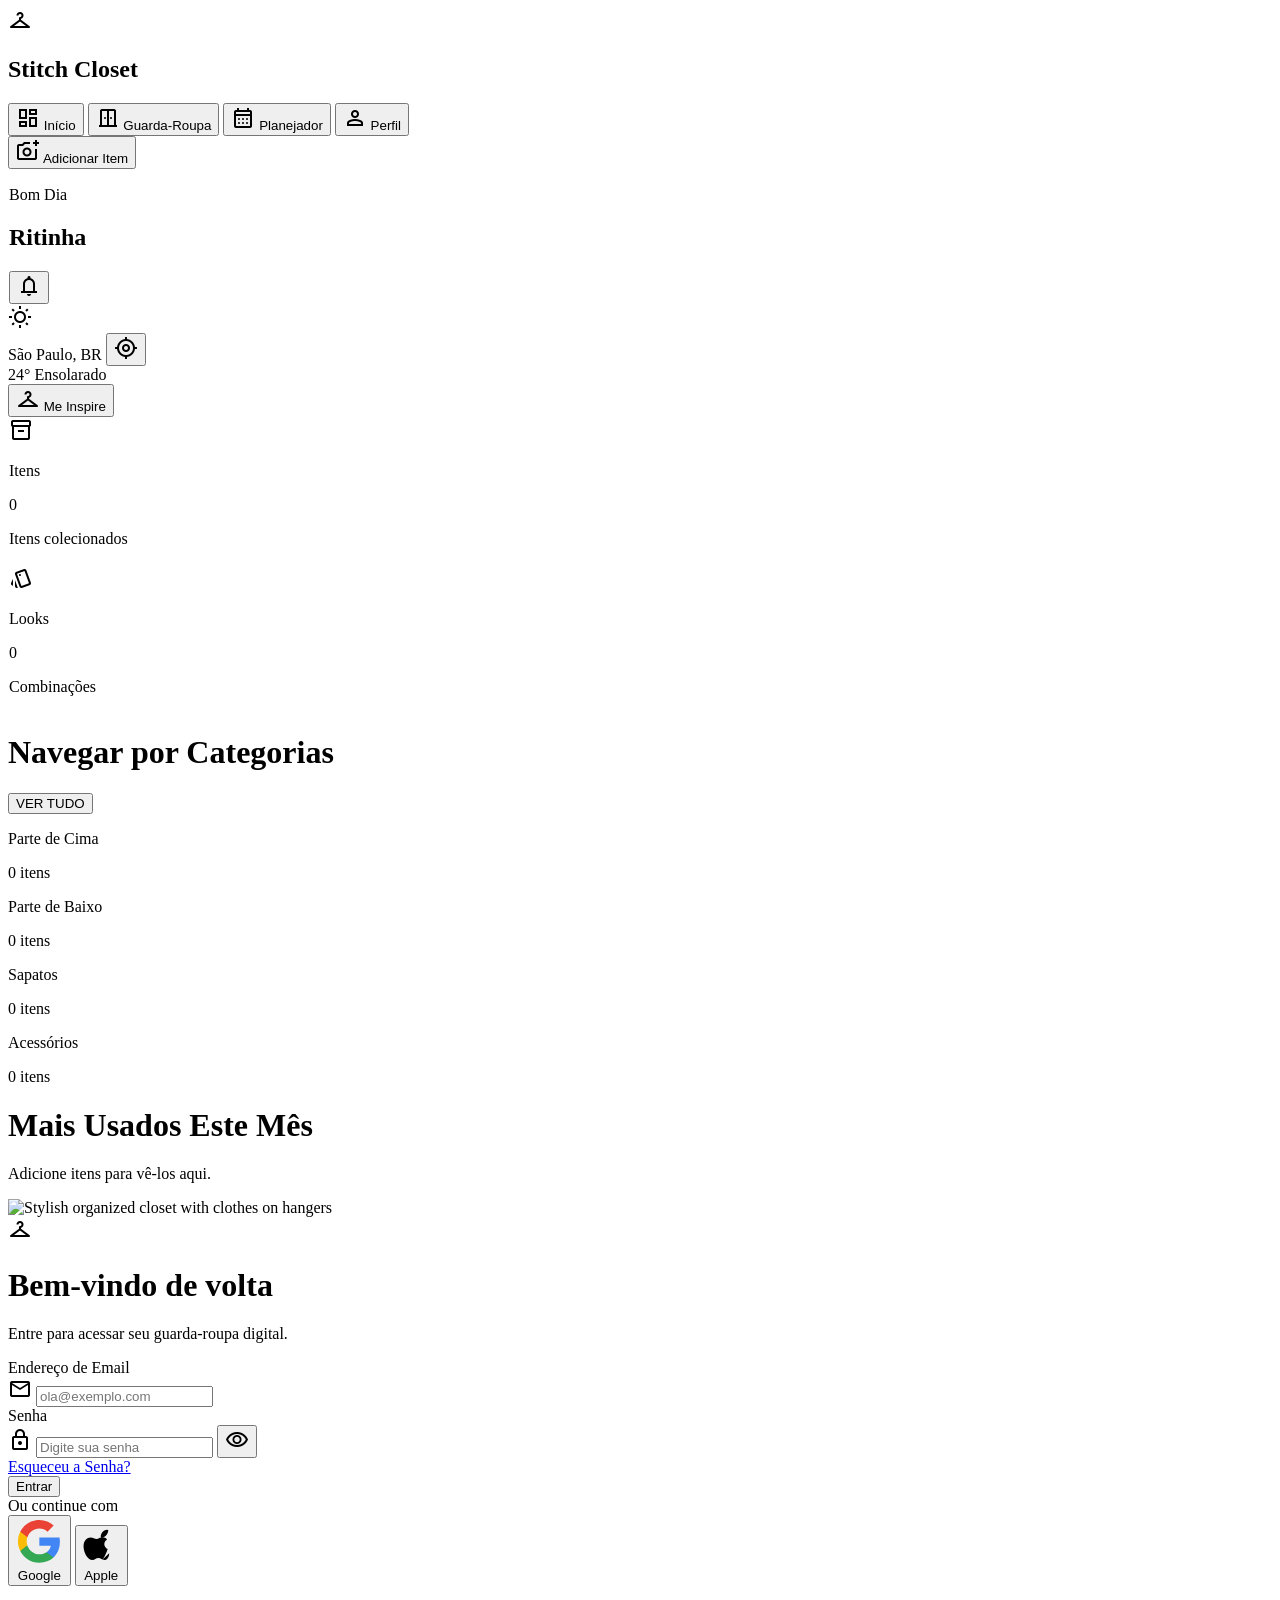
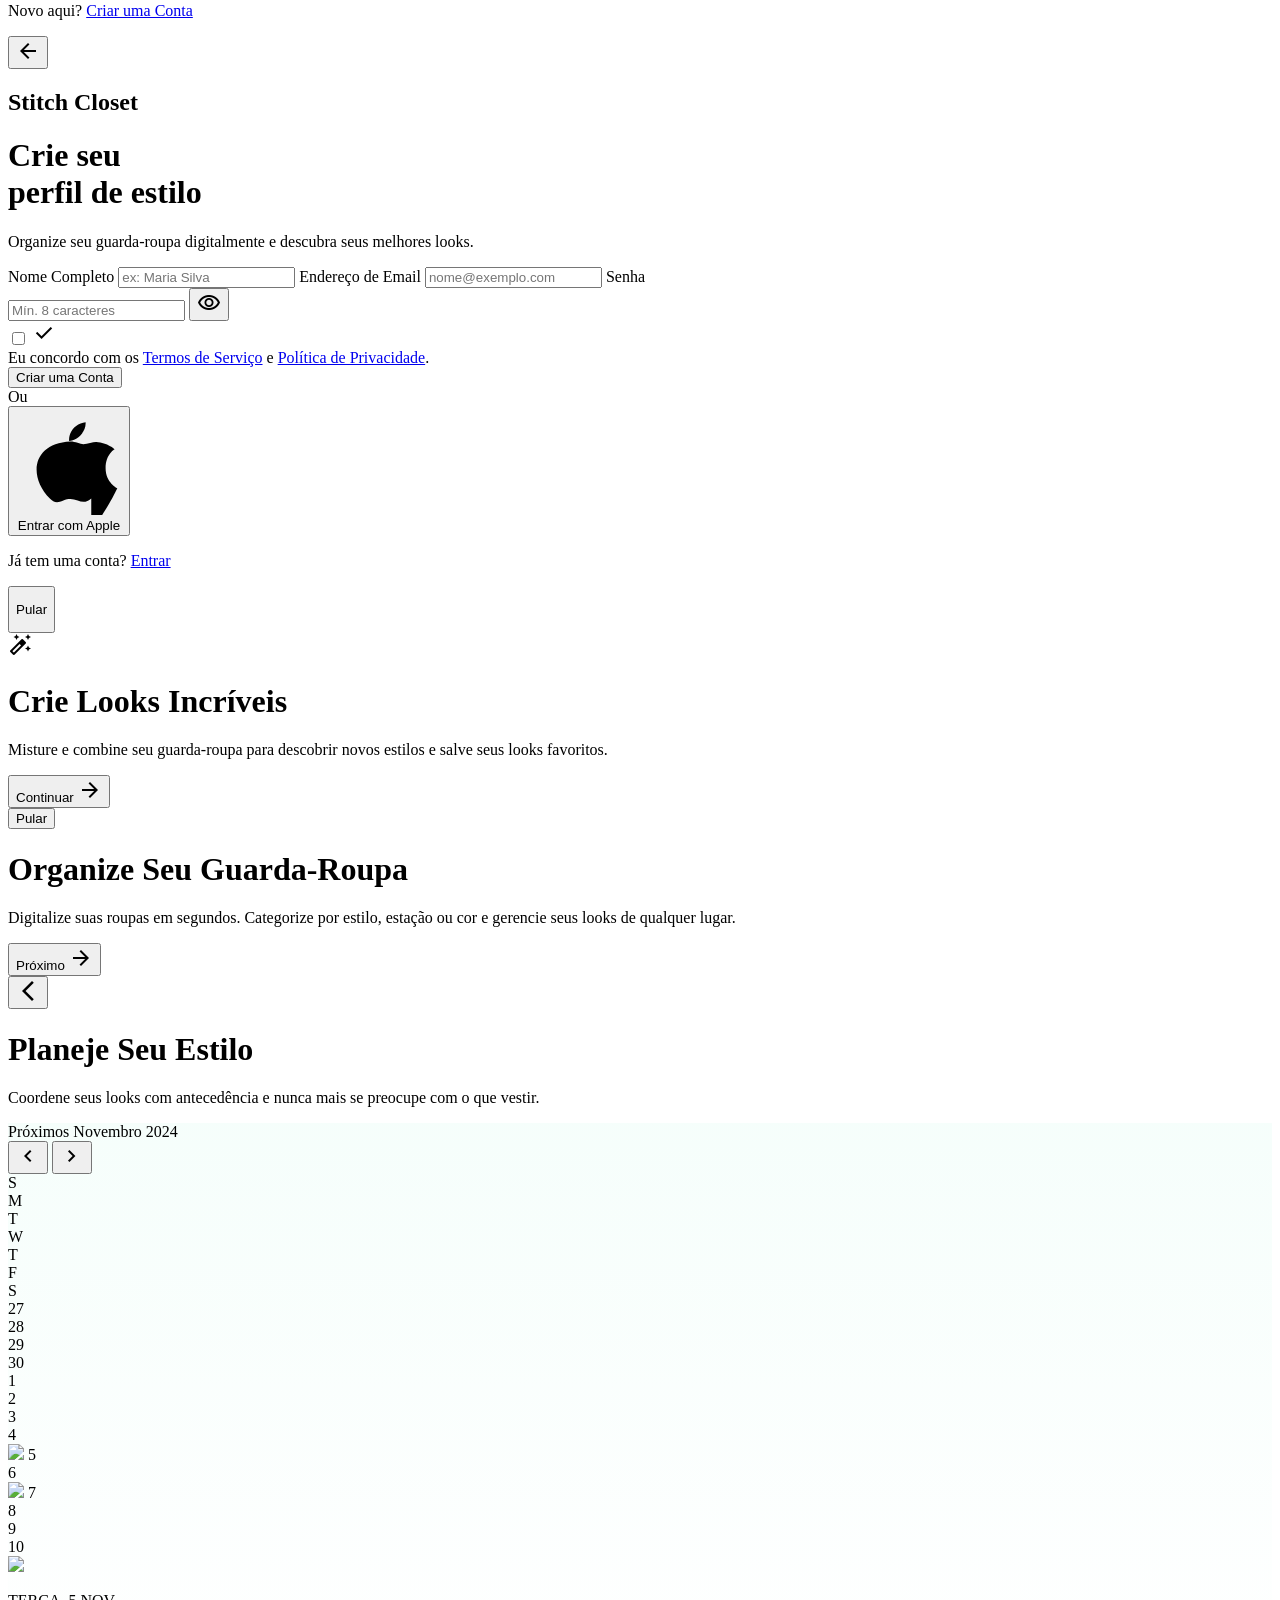
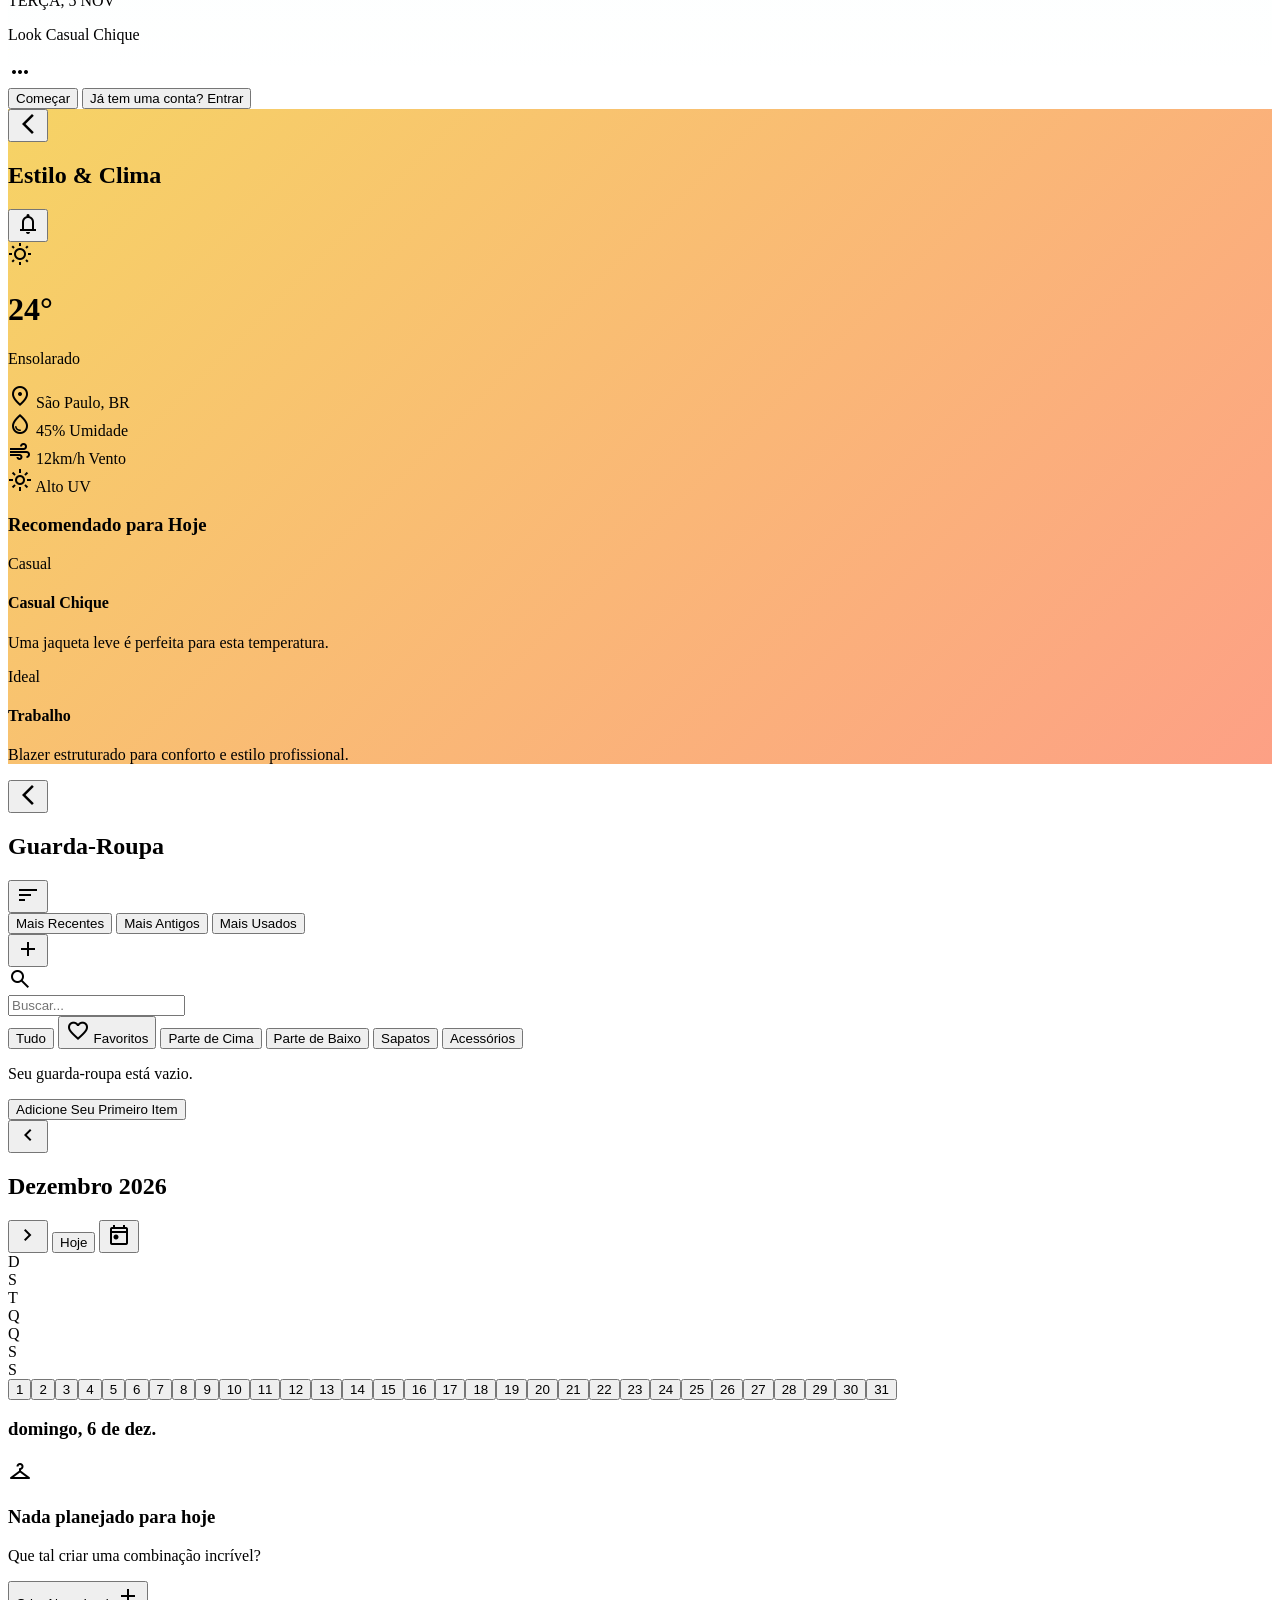
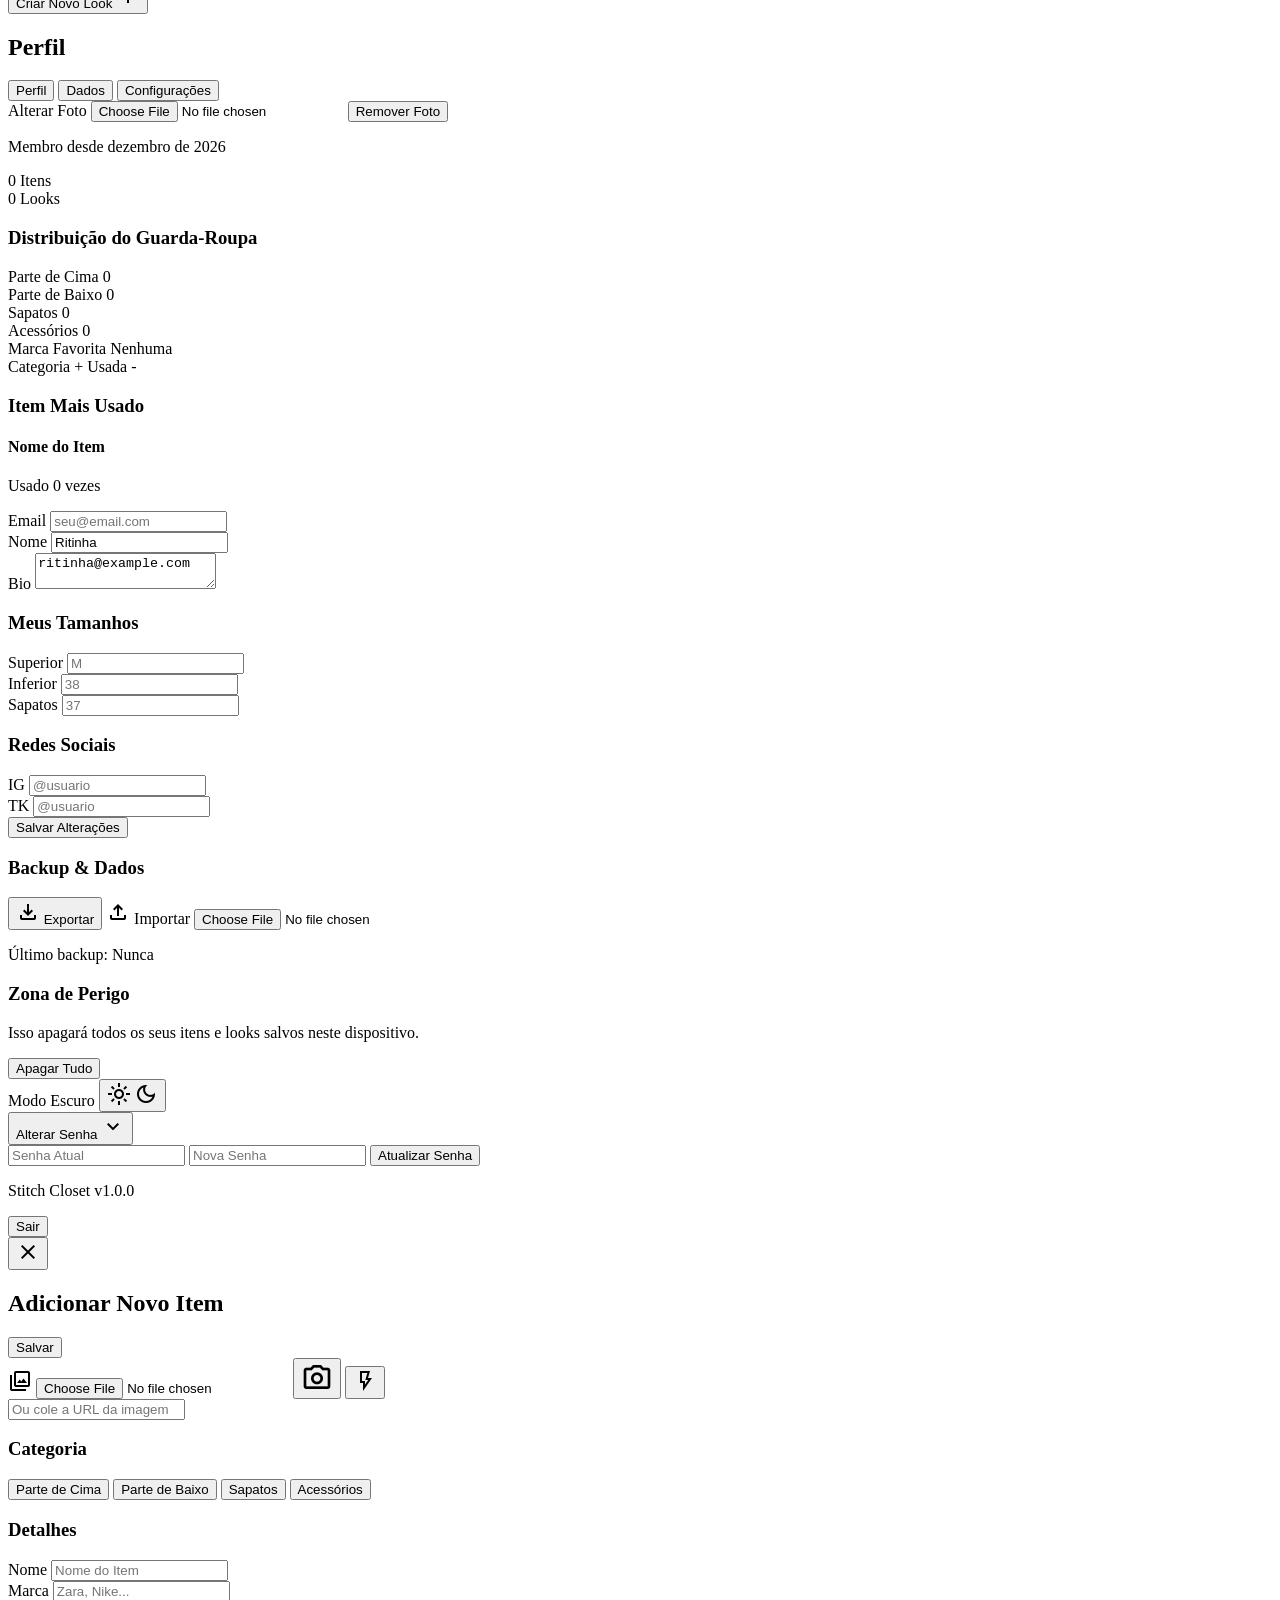
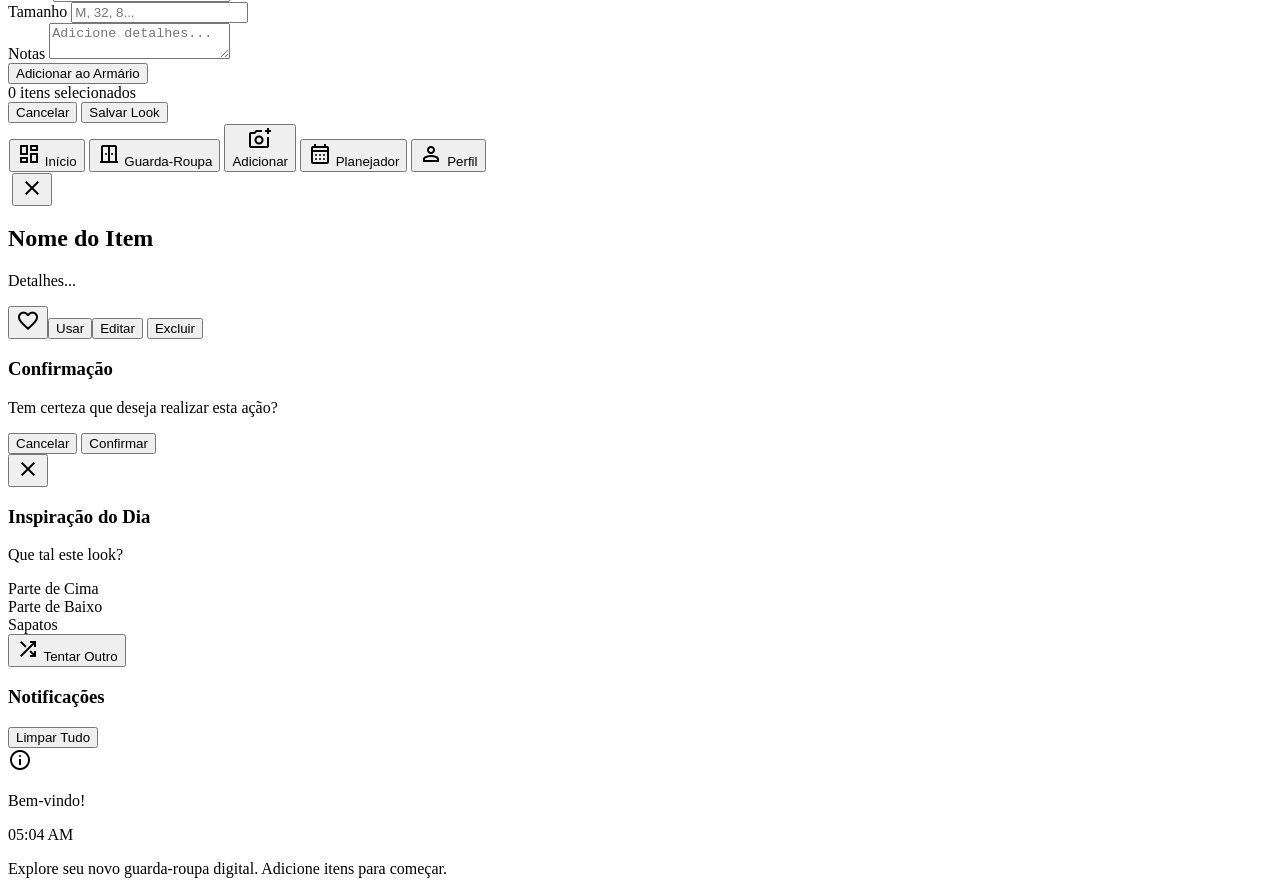
==== commit 089b9fd4: "Fix Planner visibility and restore Weather Style UI - Refactored Planner visibility logic to use Tai" ====
--- a/index.html
+++ b/index.html
@@ -3,6 +3,8 @@
 <head>
     <meta charset="utf-8"/>
     <meta content="width=device-width, initial-scale=1.0" name="viewport"/>
+    <meta name="theme-color" content="#47ebb4">
+    <link rel="apple-touch-icon" href="https://lh3.googleusercontent.com/aida-public/[base64]">
     <title>Stitch Closet - Seu Guarda-Roupa Digital</title>
     <link href="https://fonts.googleapis.com/css2?family=Plus+Jakarta+Sans:wght@400;500;600;700;800&amp;display=swap" rel="stylesheet"/>
     <link href="https://fonts.googleapis.com/css2?family=Material+Symbols+Outlined:wght,FILL@100..700,0..1&amp;display=swap" rel="stylesheet"/>
@@ -75,7 +77,7 @@
         <div class="relative flex h-full w-full flex-col flex-1 overflow-y-auto bg-background-light dark:bg-background-dark shadow-2xl md:shadow-none">
 
         <!-- DASHBOARD VIEW -->
-        <div id="view-dashboard" class="view-section active pb-24">
+        <div id="view-dashboard" class="view-section active pb-24 md:pb-6">
             <!-- Top App Bar -->
             <div class="flex items-center px-6 pt-8 pb-4 justify-between sticky top-0 glass-panel border-b-0 rounded-b-3xl z-30 transition-all">
                 <div class="flex items-center gap-3">
@@ -189,17 +191,11 @@
                 <p class="text-gray-500 text-sm">No usage data yet.</p>
             </div>
 
-            <!-- Floating Action Button -->
-            <div class="fixed bottom-24 right-4 z-20 md:hidden">
-                <button id="fab-add-item" class="bg-[#11211c] dark:bg-primary text-white dark:text-[#11211c] rounded-full size-14 shadow-lg flex items-center justify-center hover:scale-105 transition-transform" aria-label="Adicionar Item">
-                    <span class="material-symbols-outlined text-[28px]">add</span>
-                </button>
-            </div>
         </div>
 
 
         <!-- LOGIN VIEW -->
-        <div id="view-login" class="view-section h-full relative z-50 bg-background-light dark:bg-background-dark">
+        <div id="view-login" class="view-section hidden h-full relative z-50 bg-background-light dark:bg-background-dark">
             <div class="relative flex min-h-screen w-full flex-col overflow-hidden">
 <!-- Background Image with Overlay -->
 <div class="absolute inset-0 z-0 h-full w-full">
@@ -282,7 +278,7 @@
         </div>
 
         <!-- REGISTRATION VIEW -->
-        <div id="view-registration" class="view-section h-full relative z-50 bg-background-light dark:bg-background-dark">
+        <div id="view-registration" class="view-section hidden h-full relative z-50 bg-background-light dark:bg-background-dark">
             <!-- Abstract Background Texture -->
 <div class="absolute top-0 left-0 w-full h-[500px] bg-gradient-radial from-[#47ebb4]/10 to-transparent opacity-50 pointer-events-none transform -translate-y-1/2 scale-150 z-0" data-alt="Abstract soft green glow gradient background"></div>
 <!-- Navigation Bar -->
@@ -365,7 +361,7 @@
         </div>
 
         <!-- ONBOARDING CREATE VIEW -->
-        <div id="view-onboarding-create" class="view-section h-full relative z-50 bg-background-light dark:bg-background-dark">
+        <div id="view-onboarding-create" class="view-section hidden h-full relative z-50 bg-background-light dark:bg-background-dark">
             <div class="relative flex min-h-screen w-full flex-col bg-background-light dark:bg-background-dark overflow-x-hidden">
 <!-- TopAppBar -->
 <div class="flex items-center bg-transparent p-4 pb-2 justify-end">
@@ -426,7 +422,7 @@
         </div>
 
         <!-- ONBOARDING ORGANIZE VIEW -->
-        <div id="view-onboarding-organize" class="view-section h-full relative z-50 bg-background-light dark:bg-background-dark">
+        <div id="view-onboarding-organize" class="view-section hidden h-full relative z-50 bg-background-light dark:bg-background-dark">
             <div class="relative flex h-screen w-full flex-col overflow-hidden max-w-[430px] mx-auto shadow-2xl">
 <!-- TopAppBar -->
 <div class="flex items-center bg-transparent p-6 pb-2 justify-end z-10">
@@ -472,7 +468,7 @@
         </div>
 
         <!-- ONBOARDING PLAN VIEW -->
-        <div id="view-onboarding-plan" class="view-section h-full relative z-50 bg-background-light dark:bg-background-dark">
+        <div id="view-onboarding-plan" class="view-section hidden h-full relative z-50 bg-background-light dark:bg-background-dark">
             <!-- Top Navigation -->
 <div class="flex items-center p-4 justify-between">
 <button class="text-white flex size-12 shrink-0 items-center justify-start hover:bg-white/5 rounded-full transition-colors">
@@ -568,174 +564,96 @@
         </div>
 
         <!-- WEATHER STYLE VIEW -->
-        <div id="view-weather-style" class="view-section h-full relative z-50 bg-background-light dark:bg-background-dark">
-            <!-- Top Navigation Bar -->
-<div class="sticky top-0 z-50 bg-background-light/80 dark:bg-background-dark/80 backdrop-blur-md">
-<div class="flex items-center p-4 justify-between max-w-4xl mx-auto">
-<button id="weather-back-btn" class="text-slate-900 dark:text-white flex size-10 shrink-0 items-center justify-center rounded-full hover:bg-slate-200 dark:hover:bg-white/10 transition-colors" aria-label="Voltar">
-<span class="material-symbols-outlined">arrow_back_ios_new</span>
-</button>
-<h2 class="text-slate-900 dark:text-white text-lg font-bold leading-tight tracking-tight flex-1 text-center font-display">Estilo & Clima</h2>
-<div class="flex w-10 items-center justify-end">
-<button id="weather-notification-btn" class="flex cursor-pointer items-center justify-center rounded-full h-10 w-10 bg-slate-200 dark:bg-slate-800 text-slate-900 dark:text-white relative" aria-label="Notificações">
-<span class="material-symbols-outlined text-2xl">notifications</span>
-<span class="absolute top-2 right-2 size-2 bg-red-500 rounded-full border border-white dark:border-surface-dark notification-dot hidden"></span>
-</button>
-</div>
-</div>
-</div>
-<!-- Main Content Container -->
-<div class="max-w-4xl mx-auto px-4">
-<!-- Weather Widget Card -->
-<div class="py-4">
-<div class="glass-card rounded-xl p-6 relative overflow-hidden">
-<!-- Subtle background glow -->
-<div class="absolute -top-10 -right-10 w-32 h-32 bg-primary/20 blur-3xl rounded-full"></div>
-<div class="flex justify-between items-start">
-<div>
-<p class="text-primary text-sm font-semibold uppercase tracking-wider mb-1">Clima Atual</p>
-                <h1 id="style-weather-temp" class="text-white text-4xl font-bold font-display">18°C</h1>
-                <p id="style-weather-condition" class="text-slate-300 text-lg">Parcialmente Nublado</p>
-<div class="flex items-center gap-1 mt-2 text-slate-400">
-<span class="material-symbols-outlined text-sm">location_on</span>
-                    <span id="style-weather-location" class="text-sm font-medium">Londres, UK</span>
-</div>
-</div>
-<div class="flex flex-col items-center">
-<span class="material-symbols-outlined text-6xl text-primary drop-shadow-[0_0_15px_rgba(71,235,180,0.5)]">partly_cloudy_day</span>
-<div class="mt-2 flex gap-2">
-<span class="bg-white/10 px-2 py-1 rounded text-[10px] text-white">H: 21°</span>
-<span class="bg-white/10 px-2 py-1 rounded text-[10px] text-white">L: 14°</span>
-</div>
-</div>
-</div>
-<div class="mt-6 flex justify-between border-t border-white/5 pt-4">
-<div class="text-center">
-<p class="text-[10px] text-slate-400 uppercase">Umidade</p>
-                    <p id="style-weather-humidity" class="text-white text-sm font-bold font-display">42%</p>
-</div>
-<div class="text-center border-x border-white/5 px-6">
-<p class="text-[10px] text-slate-400 uppercase">Vento</p>
-                    <p id="style-weather-wind" class="text-white text-sm font-bold font-display">12 km/h</p>
-</div>
-<div class="text-center">
-<p class="text-[10px] text-slate-400 uppercase">Índice UV</p>
-                    <p id="style-weather-uv" class="text-white text-sm font-bold font-display">Médio</p>
-</div>
-</div>
-</div>
-</div>
-<!-- Section Header -->
-<div class="flex items-center justify-between pb-3 pt-5">
-<h2 class="text-slate-900 dark:text-white text-[22px] font-bold leading-tight tracking-tight font-display">Recomendado para Hoje</h2>
-<button class="text-primary text-sm font-medium">Ver Tudo</button>
-</div>
-<!-- Outfit Suggestions List -->
-<div class="space-y-4 md:grid md:grid-cols-2 md:space-y-0 md:gap-4">
-<!-- Recommendation Card 1 -->
-<div class="glass-card rounded-xl overflow-hidden p-4">
-<div class="flex items-stretch justify-between gap-4">
-<div class="flex flex-[2_2_0px] flex-col justify-between">
-<div class="flex flex-col gap-1">
-<div class="flex items-center gap-2 mb-1">
-<span class="bg-primary/20 text-primary text-[10px] font-bold px-2 py-0.5 rounded-full uppercase tracking-tighter">Casual</span>
-</div>
-<p class="text-white text-lg font-bold leading-tight font-display">Casual Chique</p>
-<p class="text-slate-400 text-sm font-normal leading-normal">Uma jaqueta leve é perfeita para esta brisa.</p>
-</div>
-<button class="mt-4 flex min-w-[100px] cursor-pointer items-center justify-center overflow-hidden rounded-lg h-9 px-4 bg-primary text-background-dark gap-2 text-sm font-bold leading-normal transition-transform active:scale-95">
-<span class="material-symbols-outlined text-lg">check_circle</span>
-<span class="truncate">Usar Isto</span>
-</button>
-</div>
-<div class="w-32 h-32 bg-center bg-no-repeat bg-cover rounded-lg shrink-0 border border-white/10" data-alt="A stylish casual outfit with a denim jacket and white t-shirt" style='background-image: url("https://lh3.googleusercontent.com/aida-public/[base64]");'>
-</div>
-</div>
-</div>
-<!-- Recommendation Card 2 -->
-<div class="glass-card rounded-xl overflow-hidden p-4 border border-primary/20">
-<div class="flex items-stretch justify-between gap-4">
-<div class="flex flex-[2_2_0px] flex-col justify-between">
-<div class="flex flex-col gap-1">
-<div class="flex items-center gap-2 mb-1">
-<span class="bg-primary text-background-dark text-[10px] font-bold px-2 py-0.5 rounded-full uppercase tracking-tighter">Combinação Perfeita</span>
-</div>
-<p class="text-white text-lg font-bold leading-tight font-display">Pronto para o Escritório</p>
-<p class="text-slate-400 text-sm font-normal leading-normal">Use com um blazer para o trajeto matinal.</p>
-</div>
-<button class="mt-4 flex min-w-[100px] cursor-pointer items-center justify-center overflow-hidden rounded-lg h-9 px-4 bg-white/10 text-white gap-2 text-sm font-bold leading-normal">
-<span class="material-symbols-outlined text-lg">check_circle</span>
-<span class="truncate">Usar Isto</span>
-</button>
-</div>
-<div class="w-32 h-32 bg-center bg-no-repeat bg-cover rounded-lg shrink-0 border border-white/10" data-alt="Professional office attire with a grey blazer and black trousers" style='background-image: url("https://lh3.googleusercontent.com/aida-public/[base64]");'>
-</div>
-</div>
-</div>
-<!-- Recommendation Card 3 -->
-<div class="glass-card rounded-xl overflow-hidden p-4">
-<div class="flex items-stretch justify-between gap-4">
-<div class="flex flex-[2_2_0px] flex-col justify-between">
-<div class="flex flex-col gap-1">
-<div class="flex items-center gap-2 mb-1">
-<span class="bg-primary/20 text-primary text-[10px] font-bold px-2 py-0.5 rounded-full uppercase tracking-tighter">Noite</span>
-</div>
-<p class="text-white text-lg font-bold leading-tight font-display">Encontro no Café</p>
-<p class="text-slate-400 text-sm font-normal leading-normal">Suéteres de tricô são ótimos para o frio da noite.</p>
-</div>
-<button class="mt-4 flex min-w-[100px] cursor-pointer items-center justify-center overflow-hidden rounded-lg h-9 px-4 bg-white/10 text-white gap-2 text-sm font-bold leading-normal">
-<span class="material-symbols-outlined text-lg">check_circle</span>
-<span class="truncate">Usar Isto</span>
-</button>
-</div>
-<div class="w-32 h-32 bg-center bg-no-repeat bg-cover rounded-lg shrink-0 border border-white/10" data-alt="Cozy beige knit sweater with jeans" style='background-image: url("https://lh3.googleusercontent.com/aida-public/[base64]");'>
-</div>
-</div>
-</div>
-</div>
-<!-- Quick Tips Section -->
-<div class="mt-8 mb-4">
-<h3 class="text-white text-base font-bold mb-3 font-display">Dicas de Estilo para o Clima</h3>
-<div class="grid grid-cols-2 gap-3">
-<div class="bg-white/5 p-3 rounded-lg border border-white/5">
-<span class="material-symbols-outlined text-primary mb-1">umbrella</span>
-<p class="text-xs text-slate-300">Tenha um guarda-chuva à mão para a garoa.</p>
-</div>
-<div class="bg-white/5 p-3 rounded-lg border border-white/5">
-<span class="material-symbols-outlined text-primary mb-1">air</span>
-<p class="text-xs text-slate-300">Vento forte hoje; evite tecidos leves.</p>
-</div>
-</div>
-</div>
-</div>
-<!-- iOS Bottom Tab Bar -->
-<div class="fixed bottom-0 left-0 right-0 bg-background-light/90 dark:bg-background-dark/90 backdrop-blur-lg border-t border-slate-200 dark:border-white/5 px-6 pb-6 pt-2 flex justify-between items-center z-50">
-<div class="flex flex-col items-center gap-1 text-primary">
-<span class="material-symbols-outlined text-2xl">thermostat</span>
-<span class="text-[10px] font-medium">Clima</span>
-</div>
-<div class="flex flex-col items-center gap-1 text-slate-400">
-<span class="material-symbols-outlined text-2xl">checkroom</span>
-<span class="text-[10px] font-medium">Guarda-Roupa</span>
-</div>
-<div class="flex flex-col items-center justify-center -mt-8">
-<div class="bg-primary size-12 rounded-full flex items-center justify-center shadow-lg shadow-primary/20 border-4 border-background-dark">
-<span class="material-symbols-outlined text-background-dark text-2xl font-bold">add</span>
-</div>
-<span class="text-[10px] font-medium mt-1 text-slate-400">Adicionar</span>
-</div>
-<div class="flex flex-col items-center gap-1 text-slate-400">
-<span class="material-symbols-outlined text-2xl">calendar_month</span>
-<span class="text-[10px] font-medium">Planejador</span>
-</div>
-<div class="flex flex-col items-center gap-1 text-slate-400">
-<span class="material-symbols-outlined text-2xl">person</span>
-<span class="text-[10px] font-medium">Perfil</span>
-</div>
-</div>
+        <div id="view-weather-style" class="view-section hidden h-full relative z-50 bg-background-light dark:bg-background-dark">
+            <div id="weather-style-container" class="min-h-full transition-all duration-700 bg-background-light dark:bg-background-dark">
+                <!-- Top Navigation Bar (Absolute over background) -->
+                <div class="sticky top-0 z-50 backdrop-blur-sm">
+                    <div class="flex items-center p-4 justify-between max-w-4xl mx-auto">
+                        <button id="weather-back-btn" class="text-white flex size-10 shrink-0 items-center justify-center rounded-full hover:bg-white/20 transition-colors" aria-label="Voltar">
+                            <span class="material-symbols-outlined drop-shadow-md">arrow_back_ios_new</span>
+                        </button>
+                        <h2 class="text-white text-lg font-bold leading-tight tracking-tight flex-1 text-center font-display drop-shadow-md">Estilo & Clima</h2>
+                        <div class="flex w-10 items-center justify-end">
+                            <button id="weather-notification-btn" class="flex cursor-pointer items-center justify-center rounded-full h-10 w-10 bg-white/20 text-white relative hover:bg-white/30 transition-colors" aria-label="Notificações">
+                                <span class="material-symbols-outlined text-2xl drop-shadow-md">notifications</span>
+                                <span class="absolute top-2 right-2 size-2 bg-red-500 rounded-full border border-white dark:border-surface-dark notification-dot hidden"></span>
+                            </button>
+                        </div>
+                    </div>
+                </div>
+
+                <!-- Main Content Container -->
+                <div class="max-w-4xl mx-auto px-6 pb-24 pt-4 text-white">
+
+                    <!-- Main Weather Display -->
+                    <div class="flex flex-col items-center justify-center py-6 gap-2">
+                        <span class="material-symbols-outlined text-8xl drop-shadow-[0_4px_24px_rgba(0,0,0,0.3)] animate-pulse-slow">partly_cloudy_day</span>
+                        <h1 id="style-weather-temp" class="text-6xl font-bold tracking-tighter drop-shadow-lg">--°</h1>
+                        <p id="style-weather-condition" class="text-xl font-medium opacity-90 drop-shadow-md">Carregando...</p>
+                        <div class="flex items-center gap-1 mt-1 bg-white/10 px-3 py-1 rounded-full backdrop-blur-md border border-white/20">
+                            <span class="material-symbols-outlined text-sm">location_on</span>
+                            <span id="style-weather-location" class="text-sm font-semibold">Localizando...</span>
+                        </div>
+                    </div>
+
+                    <!-- Weather Details Grid -->
+                    <div class="grid grid-cols-3 gap-3 my-8">
+                        <div class="bg-white/10 backdrop-blur-md rounded-2xl p-3 flex flex-col items-center justify-center border border-white/10 shadow-lg">
+                            <span class="material-symbols-outlined text-xl mb-1 opacity-80">water_drop</span>
+                            <span id="style-weather-humidity" class="font-bold text-lg">--%</span>
+                            <span class="text-[10px] uppercase tracking-wider opacity-70">Umidade</span>
+                        </div>
+                        <div class="bg-white/10 backdrop-blur-md rounded-2xl p-3 flex flex-col items-center justify-center border border-white/10 shadow-lg">
+                            <span class="material-symbols-outlined text-xl mb-1 opacity-80">air</span>
+                            <span id="style-weather-wind" class="font-bold text-lg">--km/h</span>
+                            <span class="text-[10px] uppercase tracking-wider opacity-70">Vento</span>
+                        </div>
+                        <div class="bg-white/10 backdrop-blur-md rounded-2xl p-3 flex flex-col items-center justify-center border border-white/10 shadow-lg">
+                            <span class="material-symbols-outlined text-xl mb-1 opacity-80">light_mode</span>
+                            <span id="style-weather-uv" class="font-bold text-lg">--</span>
+                            <span class="text-[10px] uppercase tracking-wider opacity-70">UV</span>
+                        </div>
+                    </div>
+
+                    <!-- Outfit Suggestions -->
+                    <div class="flex items-center justify-between mb-4">
+                        <h3 class="text-lg font-bold drop-shadow-md">Recomendado para Hoje</h3>
+                    </div>
+
+                    <div class="space-y-4">
+                        <!-- Suggestion Card 1 -->
+                        <div class="bg-white/10 backdrop-blur-xl rounded-2xl p-4 border border-white/20 shadow-xl">
+                            <div class="flex items-start gap-4">
+                                <div class="w-20 h-20 rounded-xl bg-cover bg-center shrink-0 border border-white/20 shadow-inner" style="background-image: url('https://lh3.googleusercontent.com/aida-public/[base64]');"></div>
+                                <div class="flex-1">
+                                    <div class="flex items-center gap-2 mb-1">
+                                        <span class="bg-white/20 text-white text-[10px] font-bold px-2 py-0.5 rounded-full uppercase tracking-wider backdrop-blur-md">Casual</span>
+                                    </div>
+                                    <h4 class="font-bold text-lg leading-tight mb-1">Casual Chique</h4>
+                                    <p class="text-sm opacity-80 leading-relaxed">Uma jaqueta leve é perfeita para esta temperatura.</p>
+                                </div>
+                            </div>
+                        </div>
+
+                         <!-- Suggestion Card 2 -->
+                         <div class="bg-white/10 backdrop-blur-xl rounded-2xl p-4 border border-white/20 shadow-xl">
+                            <div class="flex items-start gap-4">
+                                <div class="w-20 h-20 rounded-xl bg-cover bg-center shrink-0 border border-white/20 shadow-inner" style="background-image: url('https://lh3.googleusercontent.com/aida-public/[base64]');"></div>
+                                <div class="flex-1">
+                                    <div class="flex items-center gap-2 mb-1">
+                                        <span class="bg-primary text-[#11211c] text-[10px] font-bold px-2 py-0.5 rounded-full uppercase tracking-wider shadow-lg shadow-primary/30">Ideal</span>
+                                    </div>
+                                    <h4 class="font-bold text-lg leading-tight mb-1">Trabalho</h4>
+                                    <p class="text-sm opacity-80 leading-relaxed">Blazer estruturado para conforto e estilo profissional.</p>
+                                </div>
+                            </div>
+                        </div>
+                    </div>
+                </div>
+            </div>
         </div>
 <!-- GALLERY VIEW -->
-        <div id="view-gallery" class="view-section h-full pb-24">
+        <div id="view-gallery" class="view-section hidden h-full pb-24 md:pb-6">
             <div class="flex h-full flex-col">
              <!-- Top Header -->
             <header class="sticky top-0 z-20 flex items-center bg-background-light/95 dark:bg-background-dark/95 backdrop-blur-md p-4 pb-2 justify-between transition-colors">
@@ -802,57 +720,61 @@
         </div>
 
         <!-- PLANNER VIEW -->
-        <div id="view-planner" class="view-section pb-24">
+        <div id="view-planner" class="view-section hidden w-full flex-1 flex flex-col pb-24 md:pb-6">
              <!-- Header / Month Navigator -->
             <header class="sticky top-0 z-10 bg-background-light/95 dark:bg-background-dark/95 backdrop-blur-sm pt-4">
-                <div class="relative flex items-center justify-between px-4 py-4">
-                    <button id="planner-prev-month" class="flex size-10 items-center justify-center rounded-full hover:bg-black/5 dark:hover:bg-white/10 transition-colors text-[#111815] dark:text-white" aria-label="Mês Anterior">
-                        <span class="material-symbols-outlined">chevron_left</span>
-                    </button>
-                    <h2 id="planner-month-year" class="text-lg font-bold leading-tight tracking-[-0.015em] text-center flex-1">Outubro 2023</h2>
-                    <div class="flex items-center gap-1">
-                        <button id="planner-next-month" class="flex size-10 items-center justify-center rounded-full hover:bg-black/5 dark:hover:bg-white/10 transition-colors text-[#111815] dark:text-white" aria-label="Próximo Mês">
-                            <span class="material-symbols-outlined">chevron_right</span>
+                <div class="max-w-4xl mx-auto">
+                    <div class="relative flex items-center justify-between px-4 py-4">
+                        <button id="planner-prev-month" class="flex size-10 items-center justify-center rounded-full hover:bg-black/5 dark:hover:bg-white/10 transition-colors text-[#111815] dark:text-white" aria-label="Mês Anterior">
+                            <span class="material-symbols-outlined">chevron_left</span>
                         </button>
-                        <button id="planner-today-btn" class="hidden md:flex items-center justify-center px-3 py-1.5 rounded-full bg-primary/10 text-primary hover:bg-primary/20 transition-colors text-xs font-bold ml-1">
-                            Hoje
-                        </button>
-                        <button id="planner-today-btn-mobile" class="md:hidden flex size-10 items-center justify-center rounded-full text-primary hover:bg-primary/10 transition-colors" aria-label="Hoje">
-                            <span class="material-symbols-outlined text-[20px]">today</span>
-                        </button>
-                    </div>
-                </div>
-                <!-- Days of Week -->
-                <div class="grid grid-cols-7 mb-2 px-2">
-                    <div class="text-gray-500 dark:text-gray-400 text-[13px] font-bold text-center py-2">D</div>
-                    <div class="text-gray-500 dark:text-gray-400 text-[13px] font-bold text-center py-2">S</div>
-                    <div class="text-gray-500 dark:text-gray-400 text-[13px] font-bold text-center py-2">T</div>
-                    <div class="text-gray-500 dark:text-gray-400 text-[13px] font-bold text-center py-2">Q</div>
-                    <div class="text-gray-500 dark:text-gray-400 text-[13px] font-bold text-center py-2">Q</div>
-                    <div class="text-gray-500 dark:text-gray-400 text-[13px] font-bold text-center py-2">S</div>
-                    <div class="text-gray-500 dark:text-gray-400 text-[13px] font-bold text-center py-2">S</div>
-                </div>
-                <!-- Calendar Grid -->
-                <div id="calendar-grid" class="grid grid-cols-7 gap-y-2 px-2 pb-4">
-                    <!-- Days injected by JS -->
+                        <h2 id="planner-month-year" class="text-lg font-bold leading-tight tracking-[-0.015em] text-center flex-1">Outubro 2023</h2>
+                        <div class="flex items-center gap-1">
+                            <button id="planner-next-month" class="flex size-10 items-center justify-center rounded-full hover:bg-black/5 dark:hover:bg-white/10 transition-colors text-[#111815] dark:text-white" aria-label="Próximo Mês">
+                                <span class="material-symbols-outlined">chevron_right</span>
+                            </button>
+                            <button id="planner-today-btn" class="hidden md:flex items-center justify-center px-3 py-1.5 rounded-full bg-primary/10 text-primary hover:bg-primary/20 transition-colors text-xs font-bold ml-1">
+                                Hoje
+                            </button>
+                            <button id="planner-today-btn-mobile" class="md:hidden flex size-10 items-center justify-center rounded-full text-primary hover:bg-primary/10 transition-colors" aria-label="Hoje">
+                                <span class="material-symbols-outlined text-[20px]">today</span>
+                            </button>
+                        </div>
+                    </div>
+                    <!-- Days of Week -->
+                    <div class="grid grid-cols-7 mb-2 px-2">
+                        <div class="text-gray-500 dark:text-gray-400 text-[13px] font-bold text-center py-2">D</div>
+                        <div class="text-gray-500 dark:text-gray-400 text-[13px] font-bold text-center py-2">S</div>
+                        <div class="text-gray-500 dark:text-gray-400 text-[13px] font-bold text-center py-2">T</div>
+                        <div class="text-gray-500 dark:text-gray-400 text-[13px] font-bold text-center py-2">Q</div>
+                        <div class="text-gray-500 dark:text-gray-400 text-[13px] font-bold text-center py-2">Q</div>
+                        <div class="text-gray-500 dark:text-gray-400 text-[13px] font-bold text-center py-2">S</div>
+                        <div class="text-gray-500 dark:text-gray-400 text-[13px] font-bold text-center py-2">S</div>
+                    </div>
+                    <!-- Calendar Grid -->
+                    <div id="calendar-grid" class="grid grid-cols-7 gap-y-2 px-2 pb-4">
+                        <!-- Days injected by JS -->
+                    </div>
                 </div>
             </header>
             <!-- Outfits Grid -->
             <div class="px-4 mb-6 pt-4 min-h-[300px]">
-                <h3 id="planner-selected-date" class="text-xl font-bold text-slate-900 dark:text-white mb-4"></h3>
-
-                <!-- This button will be conditionally hidden/shown via JS based on content -->
-                <button id="create-outfit-btn" class="w-full bg-primary text-slate-900 font-bold py-3 rounded-xl mb-4 shadow-sm hover:opacity-90 transition-opacity">
-                    Criar Novo Look
-                </button>
-                <div id="outfits-grid" class="flex flex-col gap-3">
-                    <!-- Outfits will be injected here -->
+                <div class="max-w-4xl mx-auto">
+                    <h3 id="planner-selected-date" class="text-xl font-bold text-slate-900 dark:text-white mb-4"></h3>
+
+                    <!-- This button will be conditionally hidden/shown via JS based on content -->
+                    <button id="create-outfit-btn" class="w-full bg-primary text-slate-900 font-bold py-3 rounded-xl mb-4 shadow-sm hover:opacity-90 transition-opacity">
+                        Criar Novo Look
+                    </button>
+                    <div id="outfits-grid" class="flex flex-col gap-3">
+                        <!-- Outfits will be injected here -->
+                    </div>
                 </div>
             </div>
         </div>
 
         <!-- PROFILE VIEW -->
-        <div id="view-profile" class="view-section p-4 pb-24">
+        <div id="view-profile" class="view-section hidden p-4 pb-24 md:pb-6">
              <!-- Header -->
              <div class="flex items-center justify-between mb-6 pt-6">
                 <h2 class="text-2xl font-bold text-gray-900 dark:text-white">Perfil</h2>
@@ -866,7 +788,7 @@
              </div>
 
              <!-- Tab Content: Info (Perfil) -->
-             <div id="profile-content-info" class="space-y-4">
+             <div id="profile-content-info" class="space-y-4 transition-all duration-300 ease-in-out opacity-100">
                 <!-- Avatar Preview -->
                 <div class="flex flex-col items-center mb-4">
                     <div id="profile-avatar-preview" class="size-24 rounded-full bg-cover bg-center border-4 border-primary mb-2" style="background-image: url('https://via.placeholder.com/150')"></div>
@@ -1018,7 +940,7 @@
              </div>
 
              <!-- Tab Content: Data (Dados) -->
-             <div id="profile-content-data" class="hidden space-y-4">
+             <div id="profile-content-data" class="hidden space-y-4 transition-all duration-300 ease-in-out opacity-0">
                  <!-- Backup Section -->
                  <div class="p-4 bg-white dark:bg-surface-dark rounded-xl border border-gray-100 dark:border-gray-800">
                     <h3 class="font-bold text-gray-900 dark:text-white mb-2">Backup & Dados</h3>
@@ -1042,7 +964,7 @@
              </div>
 
              <!-- Tab Content: Settings (Configurações) -->
-             <div id="profile-content-settings" class="hidden space-y-4">
+             <div id="profile-content-settings" class="hidden space-y-4 transition-all duration-300 ease-in-out opacity-0">
                  <div class="flex items-center justify-between p-4 bg-white dark:bg-surface-dark rounded-xl border border-gray-100 dark:border-gray-800">
                     <span class="font-bold text-gray-900 dark:text-white">Modo Escuro</span>
                     <button id="theme-toggle-btn" class="w-14 h-8 bg-gray-200 dark:bg-primary rounded-full relative transition-colors focus:outline-none focus:ring-2 focus:ring-primary focus:ring-offset-2 dark:focus:ring-offset-surface-dark" aria-label="Alternar tema">
@@ -1160,10 +1082,12 @@
                     <div class="h-6"></div>
                 </div>
             </main>
-            <div class="absolute bottom-0 left-0 right-0 p-4 bg-gradient-to-t from-background-light via-background-light to-transparent dark:from-background-dark dark:via-background-dark pt-8">
-                <button id="add-to-closet-btn" class="w-full h-14 rounded-full bg-primary hover:bg-primary/90 active:scale-[0.98] transition-all flex items-center justify-center shadow-lg shadow-primary/25">
-                    <span class="text-background-dark text-base font-bold tracking-wide">Adicionar ao Armário</span>
-                </button>
+            <div class="absolute bottom-0 left-0 right-0 p-4 bg-gradient-to-t from-background-light via-background-light to-transparent dark:from-background-dark dark:via-background-dark pt-8 flex justify-center">
+                <div class="w-full max-w-2xl">
+                    <button id="add-to-closet-btn" class="w-full h-14 rounded-full bg-primary hover:bg-primary/90 active:scale-[0.98] transition-all flex items-center justify-center shadow-lg shadow-primary/25">
+                        <span class="text-background-dark text-base font-bold tracking-wide">Adicionar ao Armário</span>
+                    </button>
+                </div>
             </div>
         </div>
 
--- a/css/main.css
+++ b/css/main.css
@@ -6,8 +6,18 @@
 .material-symbols-outlined.filled {
     font-variation-settings: 'FILL' 1;
 }
-.view-section { display: none; }
-.view-section.active { display: block; }
+
+@keyframes viewFadeIn {
+    0% { opacity: 0; transform: translateY(10px); }
+    100% { opacity: 1; transform: translateY(0); }
+}
+
+.view-section {
+    /* Visibility handled by Tailwind 'hidden' class */
+}
+.view-section.active {
+    animation: viewFadeIn 0.3s ease-in-out forwards;
+}
 
 .calendar-gradient {
     background: linear-gradient(180deg, rgba(71, 235, 180, 0.05) 0%, rgba(17, 33, 28, 0) 100%);
@@ -48,3 +58,48 @@
     transform: translateY(-2px);
     box-shadow: 0 10px 15px -3px rgba(0, 0, 0, 0.1), 0 4px 6px -2px rgba(0, 0, 0, 0.05);
 }
+
+/* Custom Scrollbar for Desktop */
+::-webkit-scrollbar {
+    width: 8px;
+    height: 8px;
+}
+::-webkit-scrollbar-track {
+    background: transparent;
+}
+::-webkit-scrollbar-thumb {
+    background: rgba(156, 163, 175, 0.5);
+    border-radius: 4px;
+}
+::-webkit-scrollbar-thumb:hover {
+    background: rgba(156, 163, 175, 0.8);
+}
+.dark ::-webkit-scrollbar-thumb {
+    background: rgba(255, 255, 255, 0.2);
+}
+.dark ::-webkit-scrollbar-thumb:hover {
+    background: rgba(255, 255, 255, 0.3);
+}
+
+/* Weather Gradients */
+.weather-gradient-sunny {
+    background: linear-gradient(135deg, #f6d365 0%, #fda085 100%);
+}
+.weather-gradient-cloudy {
+    background: linear-gradient(135deg, #bdc3c7 0%, #2c3e50 100%);
+}
+.weather-gradient-rainy {
+    background: linear-gradient(135deg, #4b6cb7 0%, #182848 100%);
+}
+.weather-gradient-night {
+    background: linear-gradient(135deg, #232526 0%, #414345 100%);
+}
+
+/* Animations */
+@keyframes slideUp {
+    from { opacity: 0; transform: translateY(20px); }
+    to { opacity: 1; transform: translateY(0); }
+}
+.animate-slide-up {
+    animation: slideUp 0.5s ease-out forwards;
+}
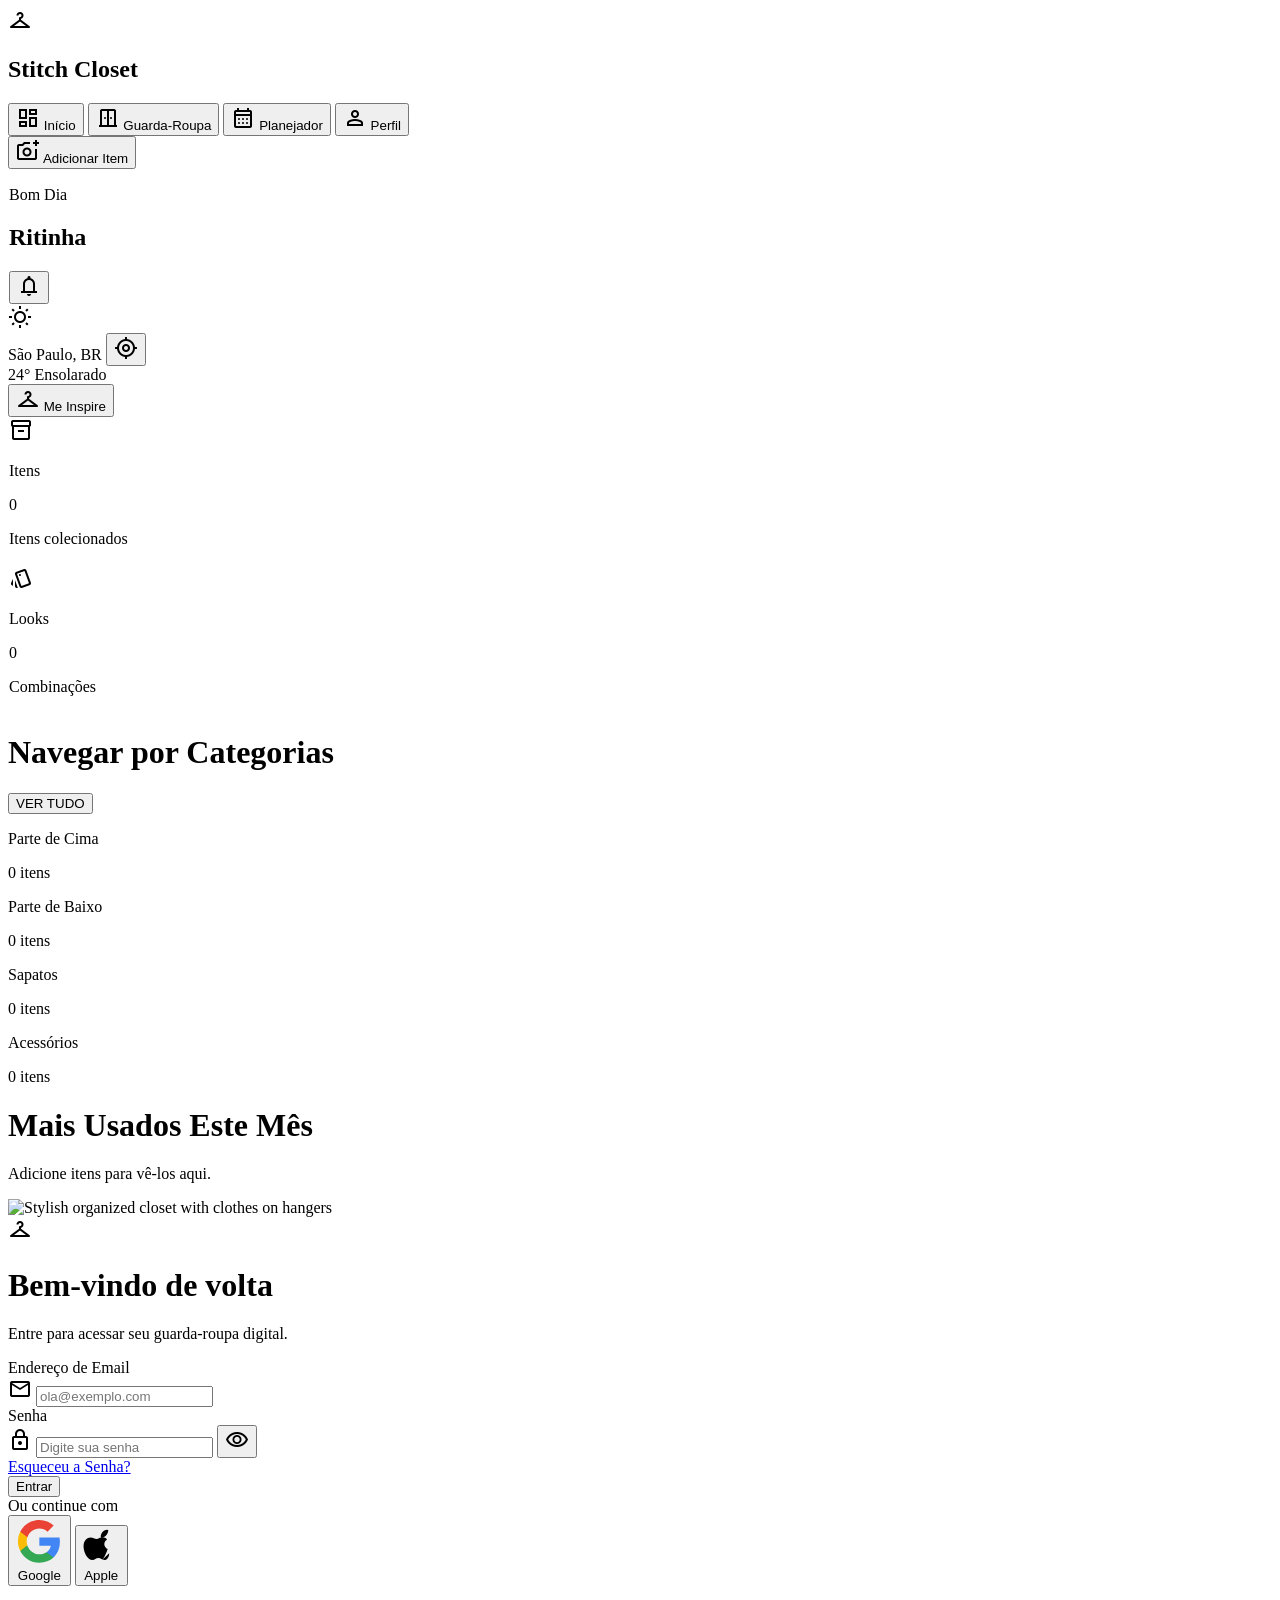
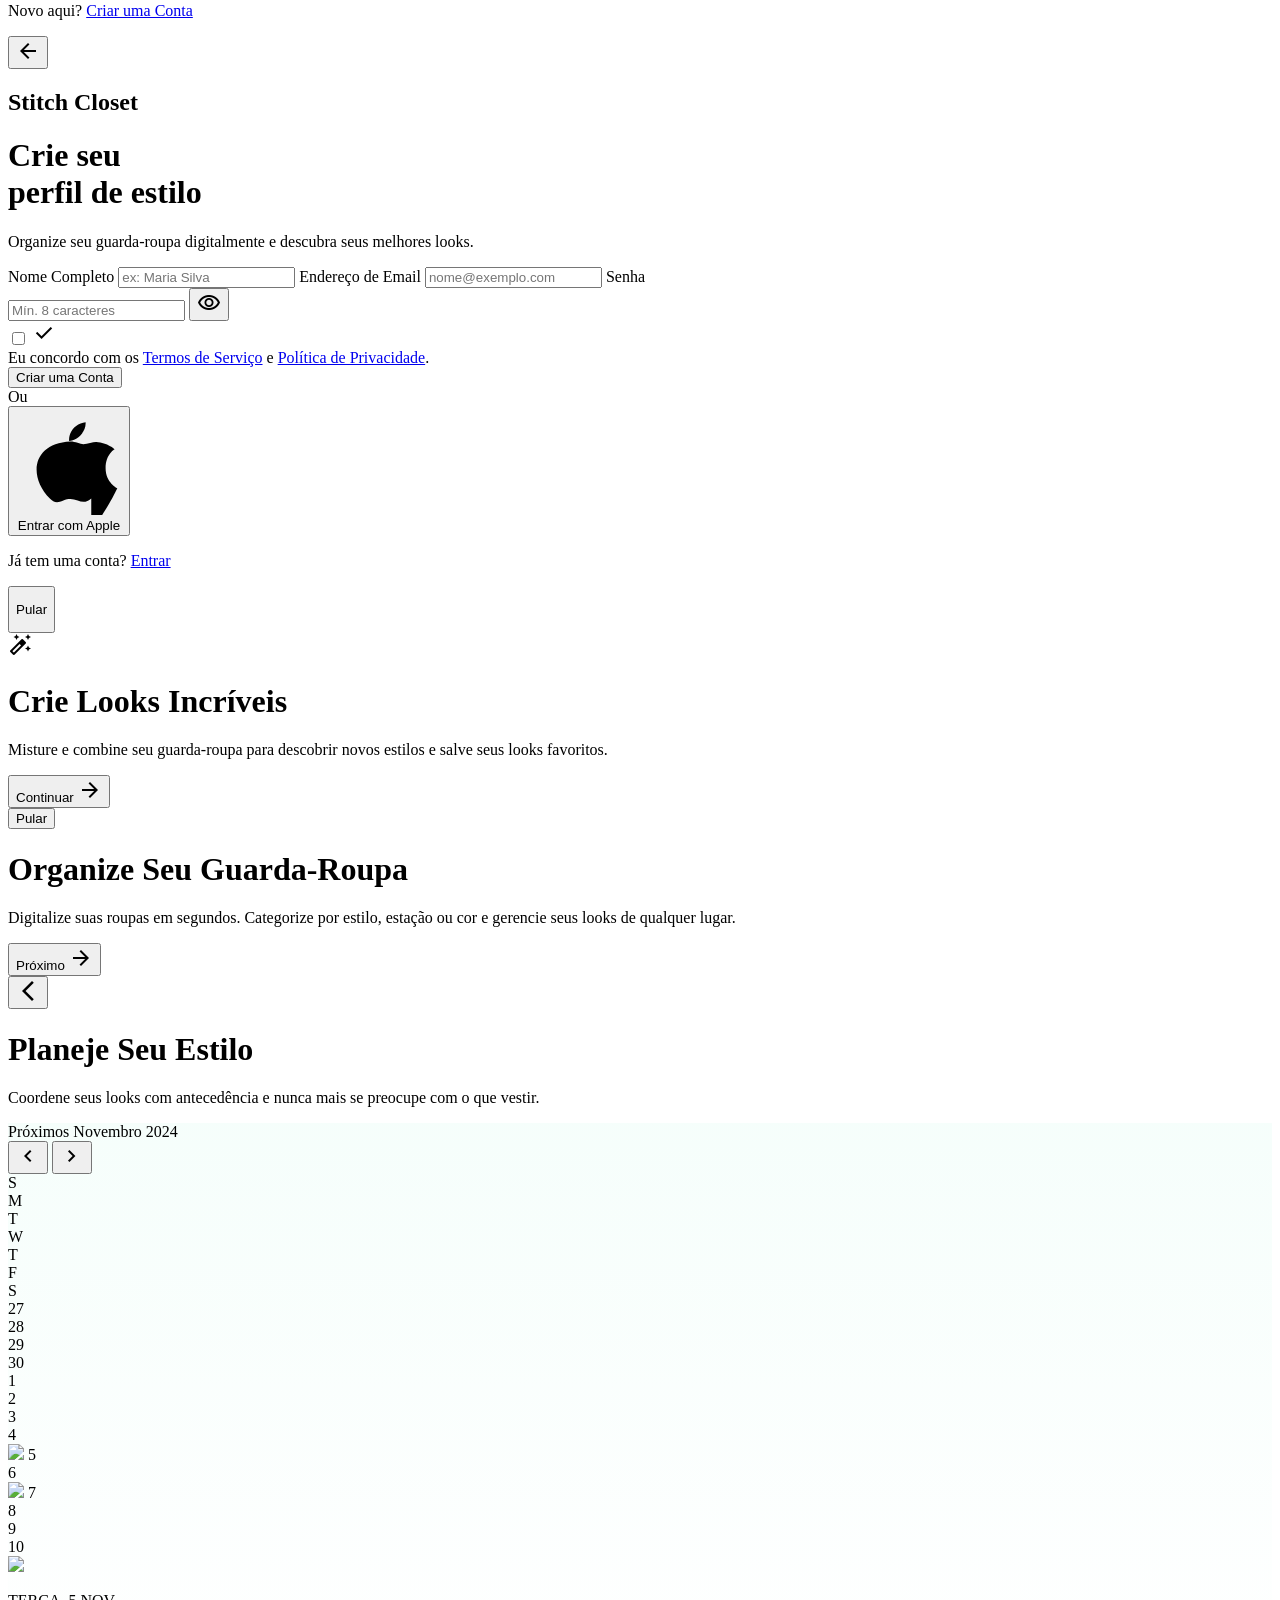
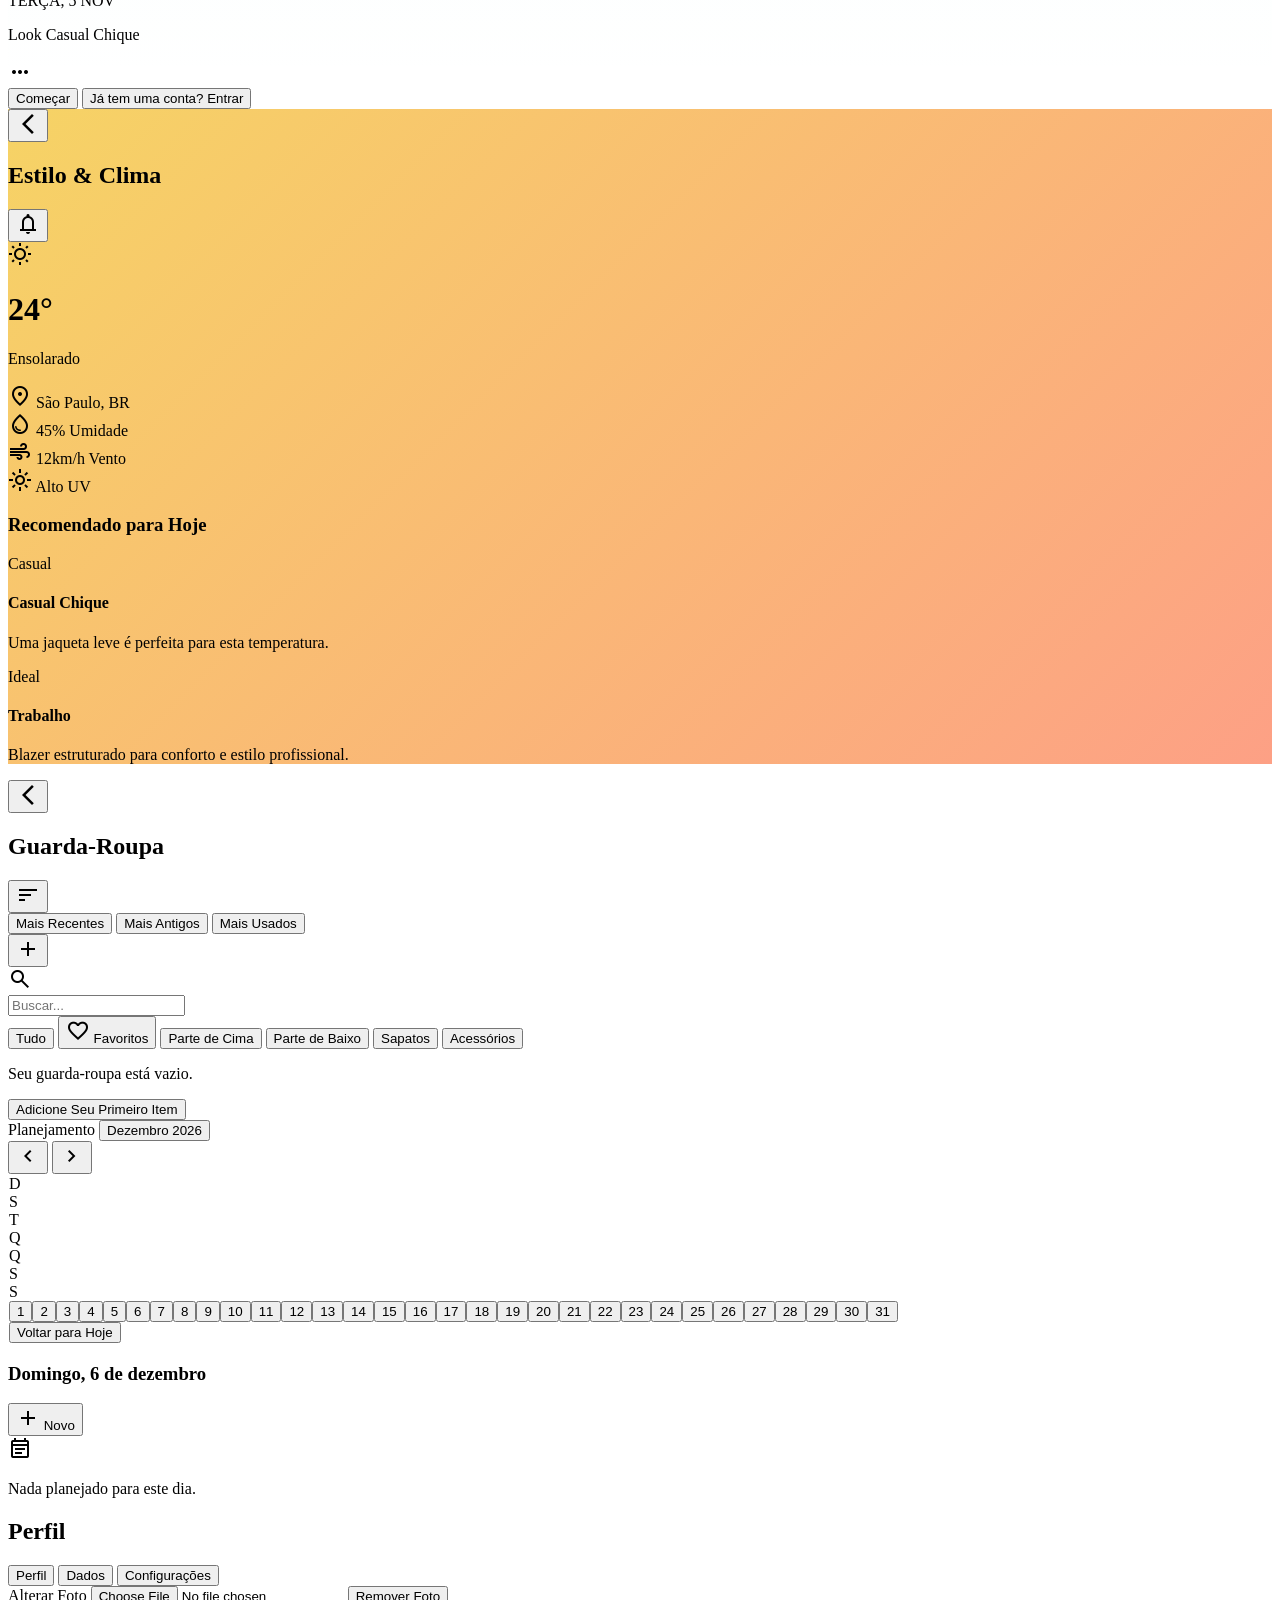
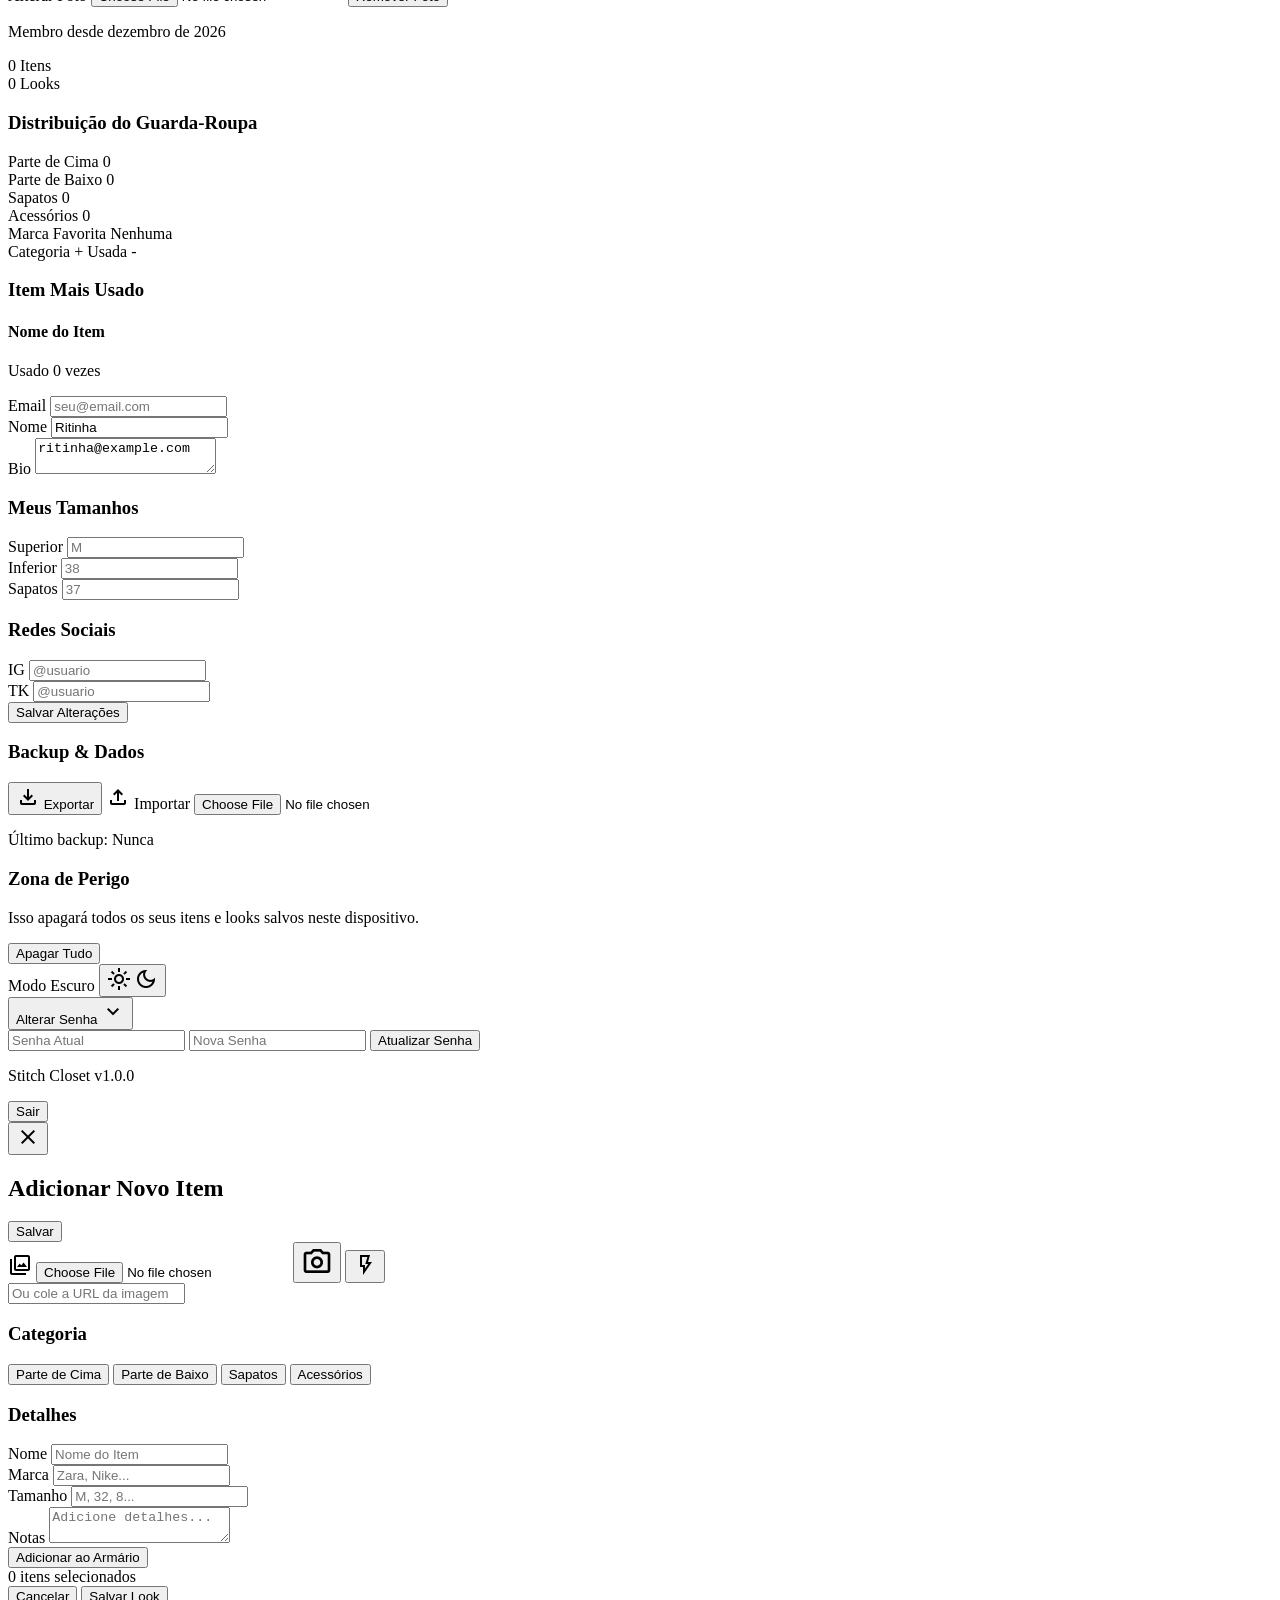
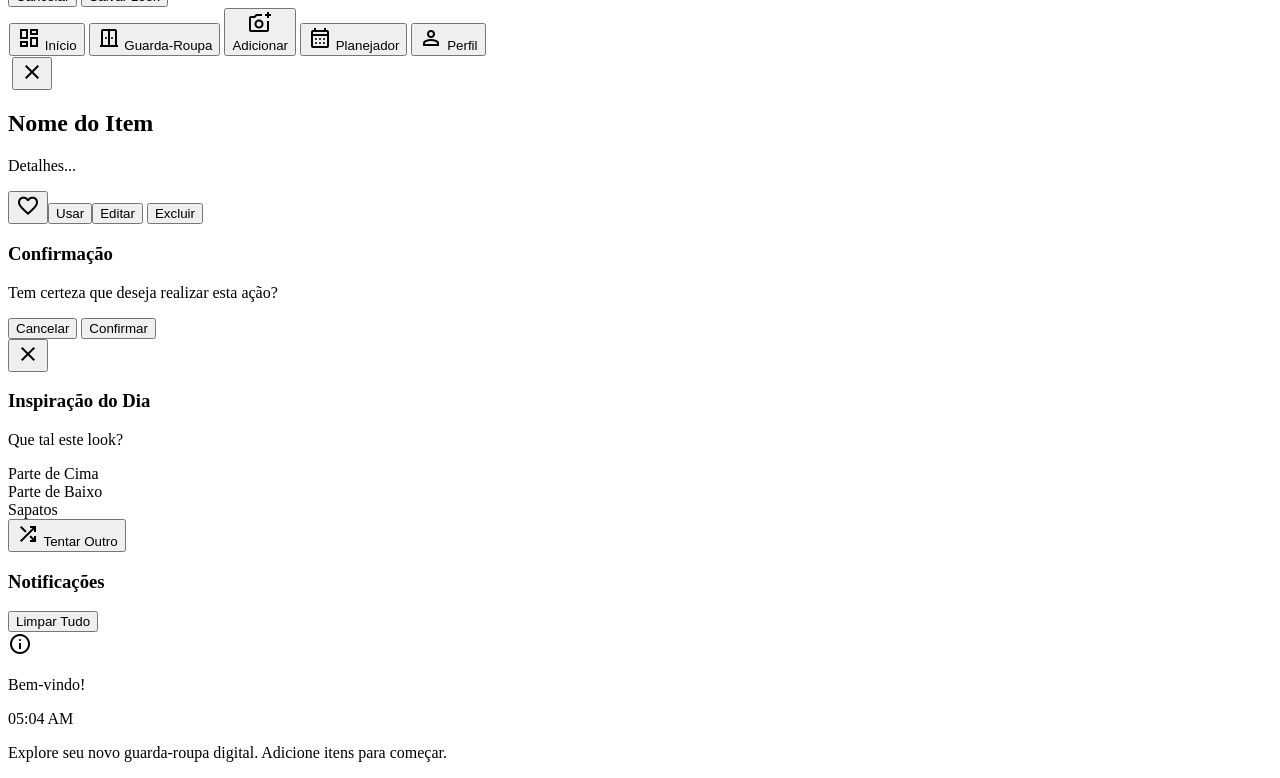
==== commit 0d04fd8b: "Refactor Planner interface and controller - Redesigned the Planner view (`#view-planner`) in `index." ====
--- a/index.html
+++ b/index.html
@@ -720,56 +720,60 @@
         </div>
 
         <!-- PLANNER VIEW -->
-        <div id="view-planner" class="view-section hidden w-full flex-1 flex flex-col pb-24 md:pb-6">
-             <!-- Header / Month Navigator -->
-            <header class="sticky top-0 z-10 bg-background-light/95 dark:bg-background-dark/95 backdrop-blur-sm pt-4">
-                <div class="max-w-4xl mx-auto">
-                    <div class="relative flex items-center justify-between px-4 py-4">
-                        <button id="planner-prev-month" class="flex size-10 items-center justify-center rounded-full hover:bg-black/5 dark:hover:bg-white/10 transition-colors text-[#111815] dark:text-white" aria-label="Mês Anterior">
-                            <span class="material-symbols-outlined">chevron_left</span>
+        <div id="view-planner" class="view-section hidden w-full h-full flex flex-col bg-background-light dark:bg-background-dark">
+            <!-- Calendar Widget (Fixed Top) -->
+            <div class="px-6 pt-6 pb-2 shrink-0 max-w-2xl mx-auto w-full">
+                <!-- Header -->
+                <div class="flex items-center justify-between mb-4">
+                     <div class="flex flex-col">
+                        <span class="text-[10px] font-bold text-gray-400 dark:text-gray-500 uppercase tracking-widest mb-1">Planejamento</span>
+                        <button id="planner-month-year" class="text-xl font-black text-[#111815] dark:text-white leading-none tracking-tight flex items-center gap-2 hover:opacity-80 transition-opacity">
+                            Outubro 2023
                         </button>
-                        <h2 id="planner-month-year" class="text-lg font-bold leading-tight tracking-[-0.015em] text-center flex-1">Outubro 2023</h2>
-                        <div class="flex items-center gap-1">
-                            <button id="planner-next-month" class="flex size-10 items-center justify-center rounded-full hover:bg-black/5 dark:hover:bg-white/10 transition-colors text-[#111815] dark:text-white" aria-label="Próximo Mês">
-                                <span class="material-symbols-outlined">chevron_right</span>
-                            </button>
-                            <button id="planner-today-btn" class="hidden md:flex items-center justify-center px-3 py-1.5 rounded-full bg-primary/10 text-primary hover:bg-primary/20 transition-colors text-xs font-bold ml-1">
-                                Hoje
-                            </button>
-                            <button id="planner-today-btn-mobile" class="md:hidden flex size-10 items-center justify-center rounded-full text-primary hover:bg-primary/10 transition-colors" aria-label="Hoje">
-                                <span class="material-symbols-outlined text-[20px]">today</span>
-                            </button>
-                        </div>
-                    </div>
-                    <!-- Days of Week -->
-                    <div class="grid grid-cols-7 mb-2 px-2">
-                        <div class="text-gray-500 dark:text-gray-400 text-[13px] font-bold text-center py-2">D</div>
-                        <div class="text-gray-500 dark:text-gray-400 text-[13px] font-bold text-center py-2">S</div>
-                        <div class="text-gray-500 dark:text-gray-400 text-[13px] font-bold text-center py-2">T</div>
-                        <div class="text-gray-500 dark:text-gray-400 text-[13px] font-bold text-center py-2">Q</div>
-                        <div class="text-gray-500 dark:text-gray-400 text-[13px] font-bold text-center py-2">Q</div>
-                        <div class="text-gray-500 dark:text-gray-400 text-[13px] font-bold text-center py-2">S</div>
-                        <div class="text-gray-500 dark:text-gray-400 text-[13px] font-bold text-center py-2">S</div>
-                    </div>
-                    <!-- Calendar Grid -->
-                    <div id="calendar-grid" class="grid grid-cols-7 gap-y-2 px-2 pb-4">
-                        <!-- Days injected by JS -->
-                    </div>
-                </div>
-            </header>
-            <!-- Outfits Grid -->
-            <div class="px-4 mb-6 pt-4 min-h-[300px]">
-                <div class="max-w-4xl mx-auto">
-                    <h3 id="planner-selected-date" class="text-xl font-bold text-slate-900 dark:text-white mb-4"></h3>
-
-                    <!-- This button will be conditionally hidden/shown via JS based on content -->
-                    <button id="create-outfit-btn" class="w-full bg-primary text-slate-900 font-bold py-3 rounded-xl mb-4 shadow-sm hover:opacity-90 transition-opacity">
-                        Criar Novo Look
+                     </div>
+                     <div class="flex items-center gap-1 bg-white dark:bg-white/5 p-1 rounded-full border border-gray-100 dark:border-white/5 shadow-sm">
+                        <button id="planner-prev-month" class="size-8 flex items-center justify-center rounded-full hover:bg-gray-100 dark:hover:bg-white/10 text-[#111815] dark:text-white transition-colors">
+                            <span class="material-symbols-outlined text-lg">chevron_left</span>
+                        </button>
+                        <button id="planner-next-month" class="size-8 flex items-center justify-center rounded-full hover:bg-gray-100 dark:hover:bg-white/10 text-[#111815] dark:text-white transition-colors">
+                            <span class="material-symbols-outlined text-lg">chevron_right</span>
+                        </button>
+                     </div>
+                </div>
+
+                <!-- Calendar Container -->
+                <div class="glass-panel rounded-3xl p-4 border border-white/50 dark:border-white/5 shadow-sm">
+                    <!-- Days Header -->
+                    <div class="grid grid-cols-7 mb-2">
+                        <div class="text-center text-[10px] font-bold text-gray-400 dark:text-gray-500 uppercase">D</div>
+                        <div class="text-center text-[10px] font-bold text-gray-400 dark:text-gray-500 uppercase">S</div>
+                        <div class="text-center text-[10px] font-bold text-gray-400 dark:text-gray-500 uppercase">T</div>
+                        <div class="text-center text-[10px] font-bold text-gray-400 dark:text-gray-500 uppercase">Q</div>
+                        <div class="text-center text-[10px] font-bold text-gray-400 dark:text-gray-500 uppercase">Q</div>
+                        <div class="text-center text-[10px] font-bold text-gray-400 dark:text-gray-500 uppercase">S</div>
+                        <div class="text-center text-[10px] font-bold text-gray-400 dark:text-gray-500 uppercase">S</div>
+                    </div>
+                    <!-- Grid -->
+                    <div id="calendar-grid" class="grid grid-cols-7 gap-1">
+                        <!-- JS Injected -->
+                    </div>
+                     <button id="planner-today-btn" class="w-full mt-3 py-2 text-[10px] font-bold text-primary hover:bg-primary/5 rounded-lg transition-colors tracking-wide uppercase">
+                        Voltar para Hoje
                     </button>
-                    <div id="outfits-grid" class="flex flex-col gap-3">
-                        <!-- Outfits will be injected here -->
-                    </div>
-                </div>
+                </div>
+            </div>
+
+            <!-- Scrollable Schedule -->
+            <div class="flex-1 overflow-y-auto px-6 pb-24 pt-2 max-w-2xl mx-auto w-full">
+                 <div class="flex items-center justify-between mb-4 mt-2">
+                     <h3 id="planner-selected-date" class="text-lg font-bold text-[#111815] dark:text-white tracking-tight">Hoje</h3>
+                     <button id="create-outfit-btn" class="text-xs font-bold bg-[#11211c] dark:bg-white text-white dark:text-[#11211c] px-4 py-2 rounded-full shadow-lg shadow-black/5 active:scale-95 hover:opacity-90 transition-all flex items-center gap-1">
+                        <span class="material-symbols-outlined text-sm font-bold">add</span> Novo
+                     </button>
+                 </div>
+                 <div id="outfits-grid" class="space-y-3 pb-6">
+                    <!-- JS Injected -->
+                 </div>
             </div>
         </div>
 
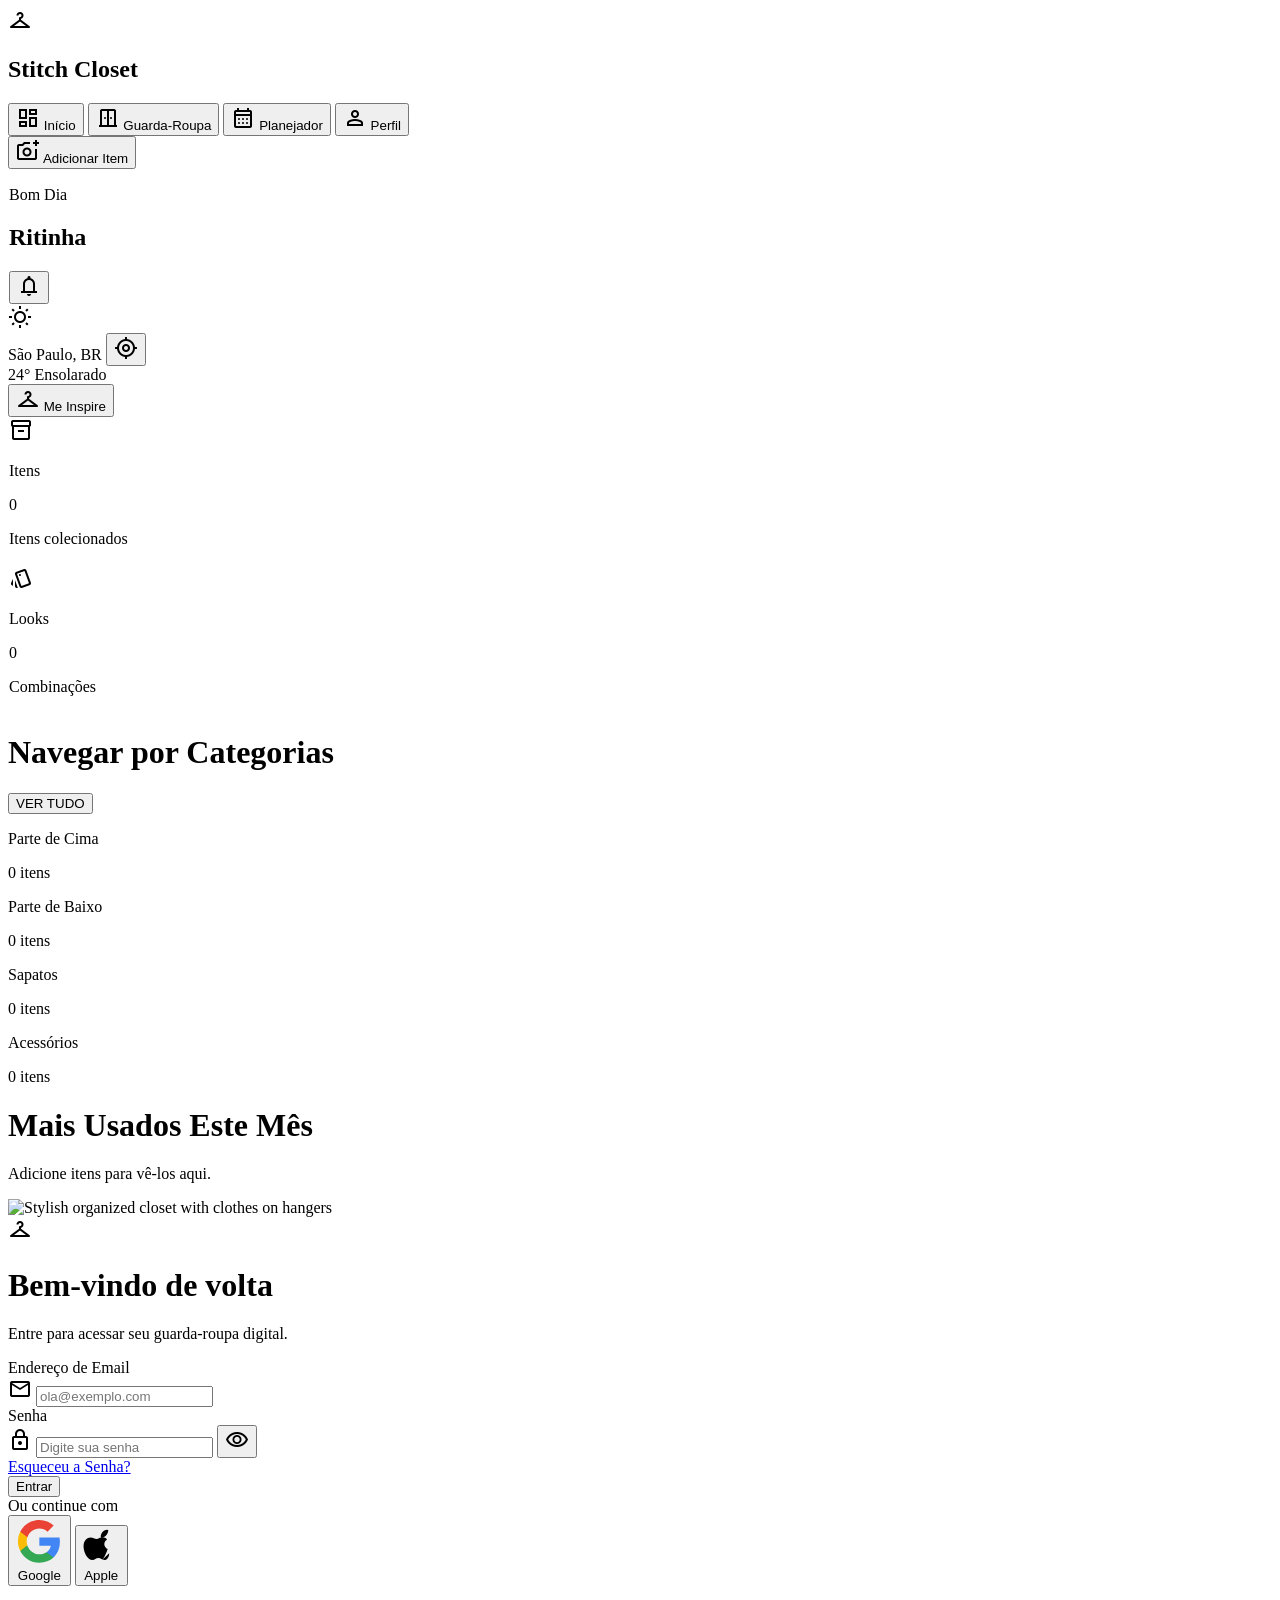
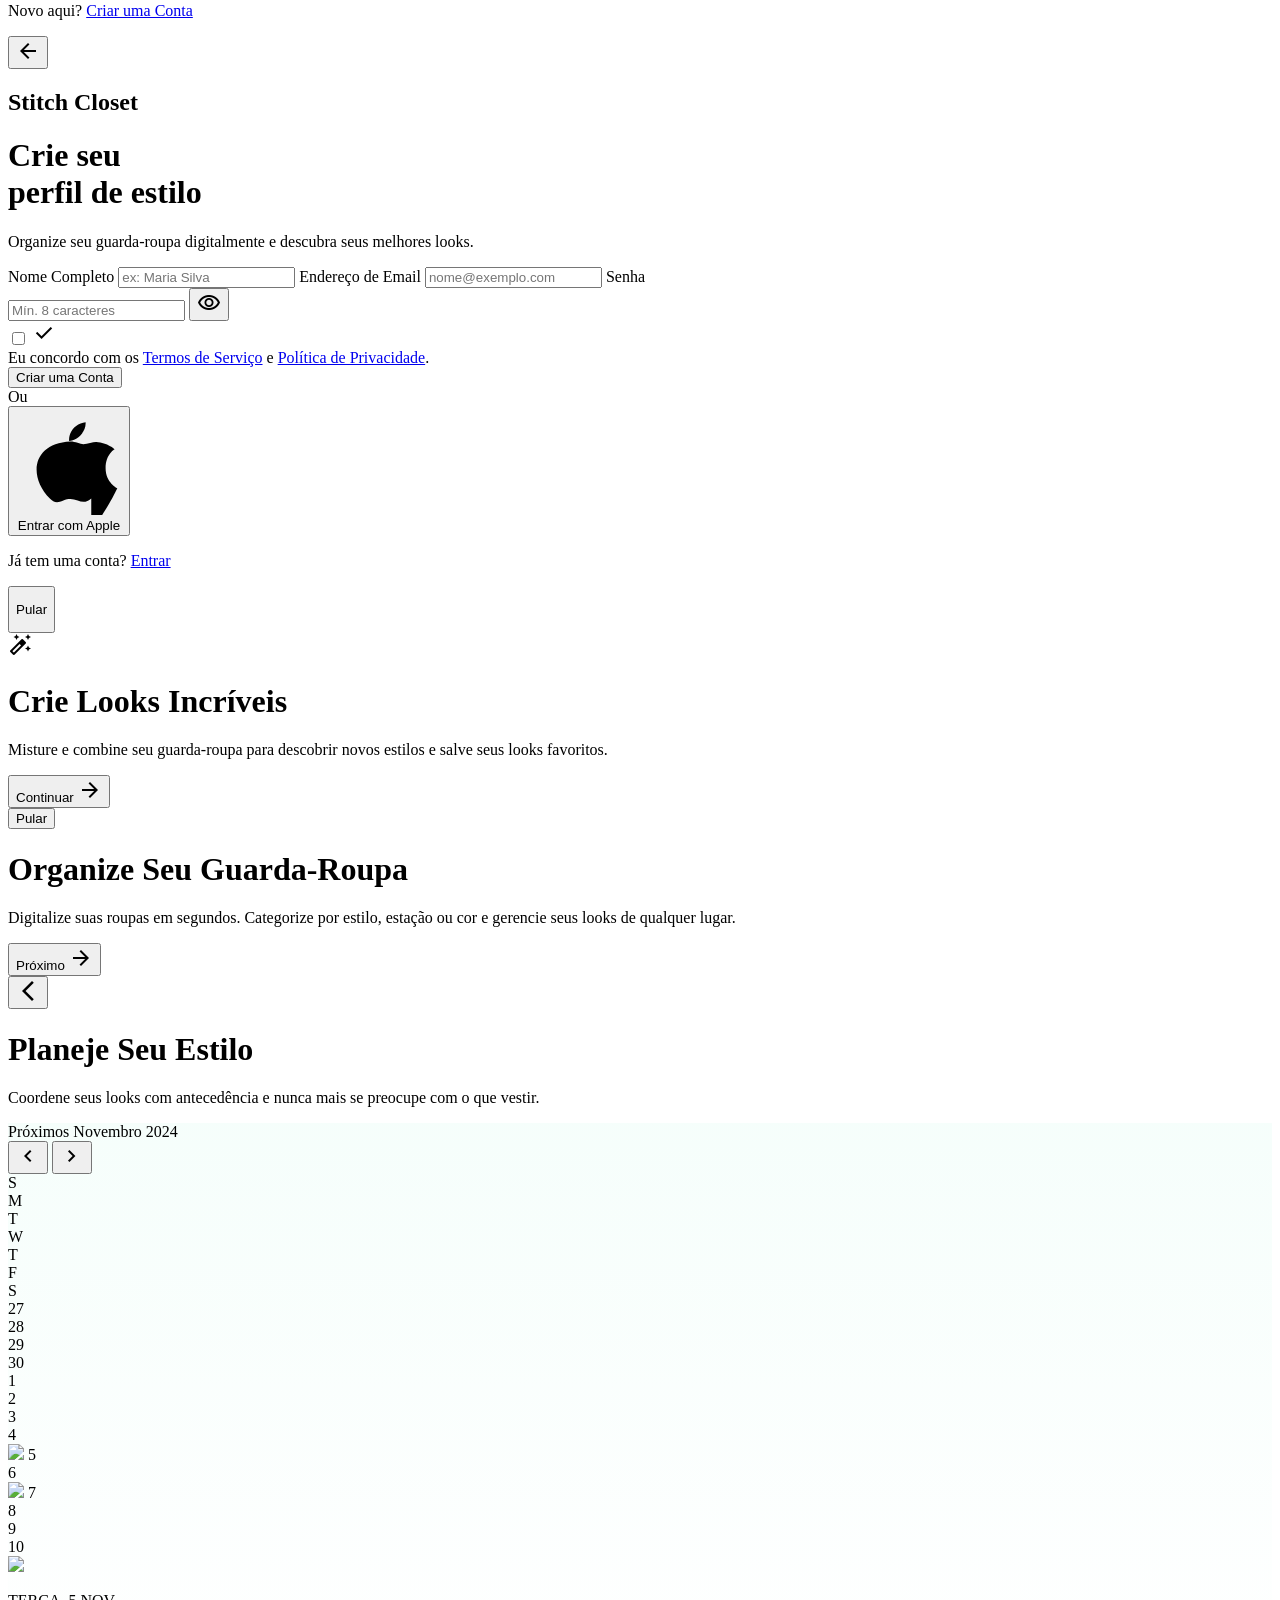
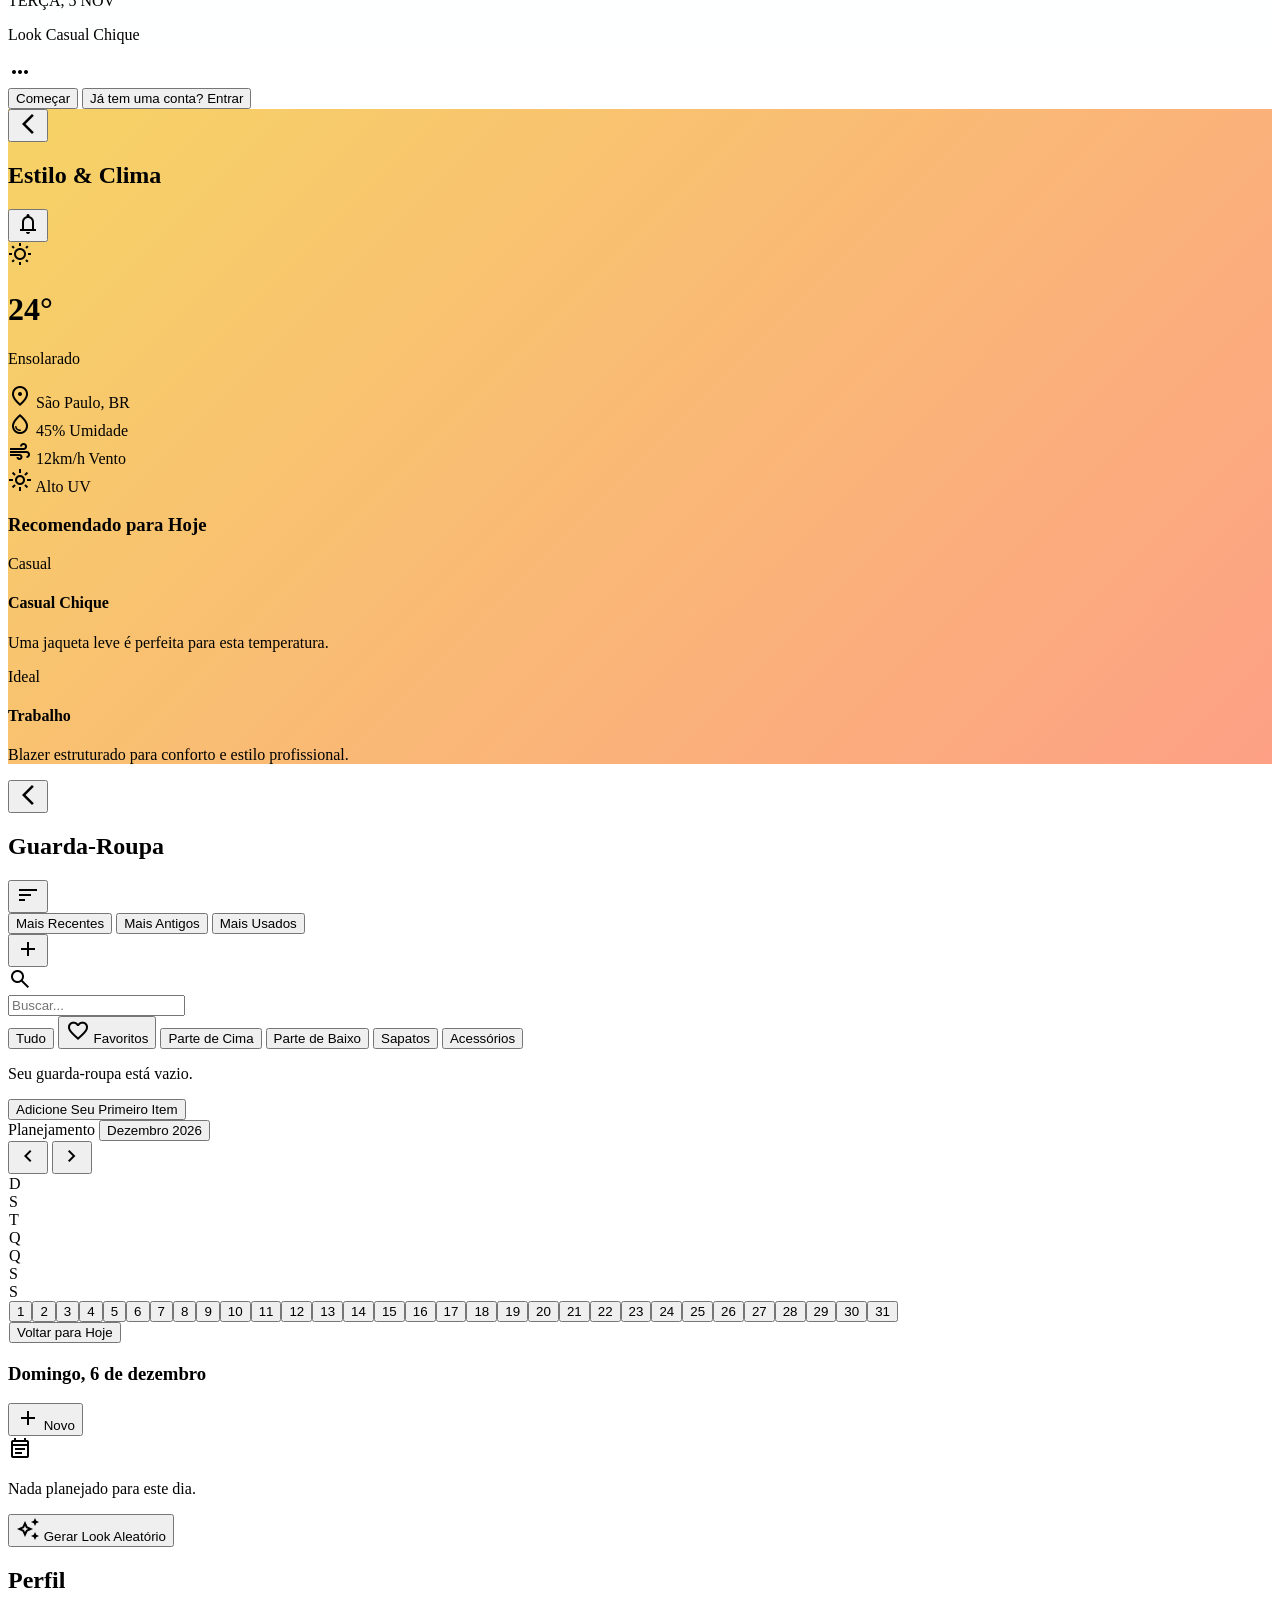
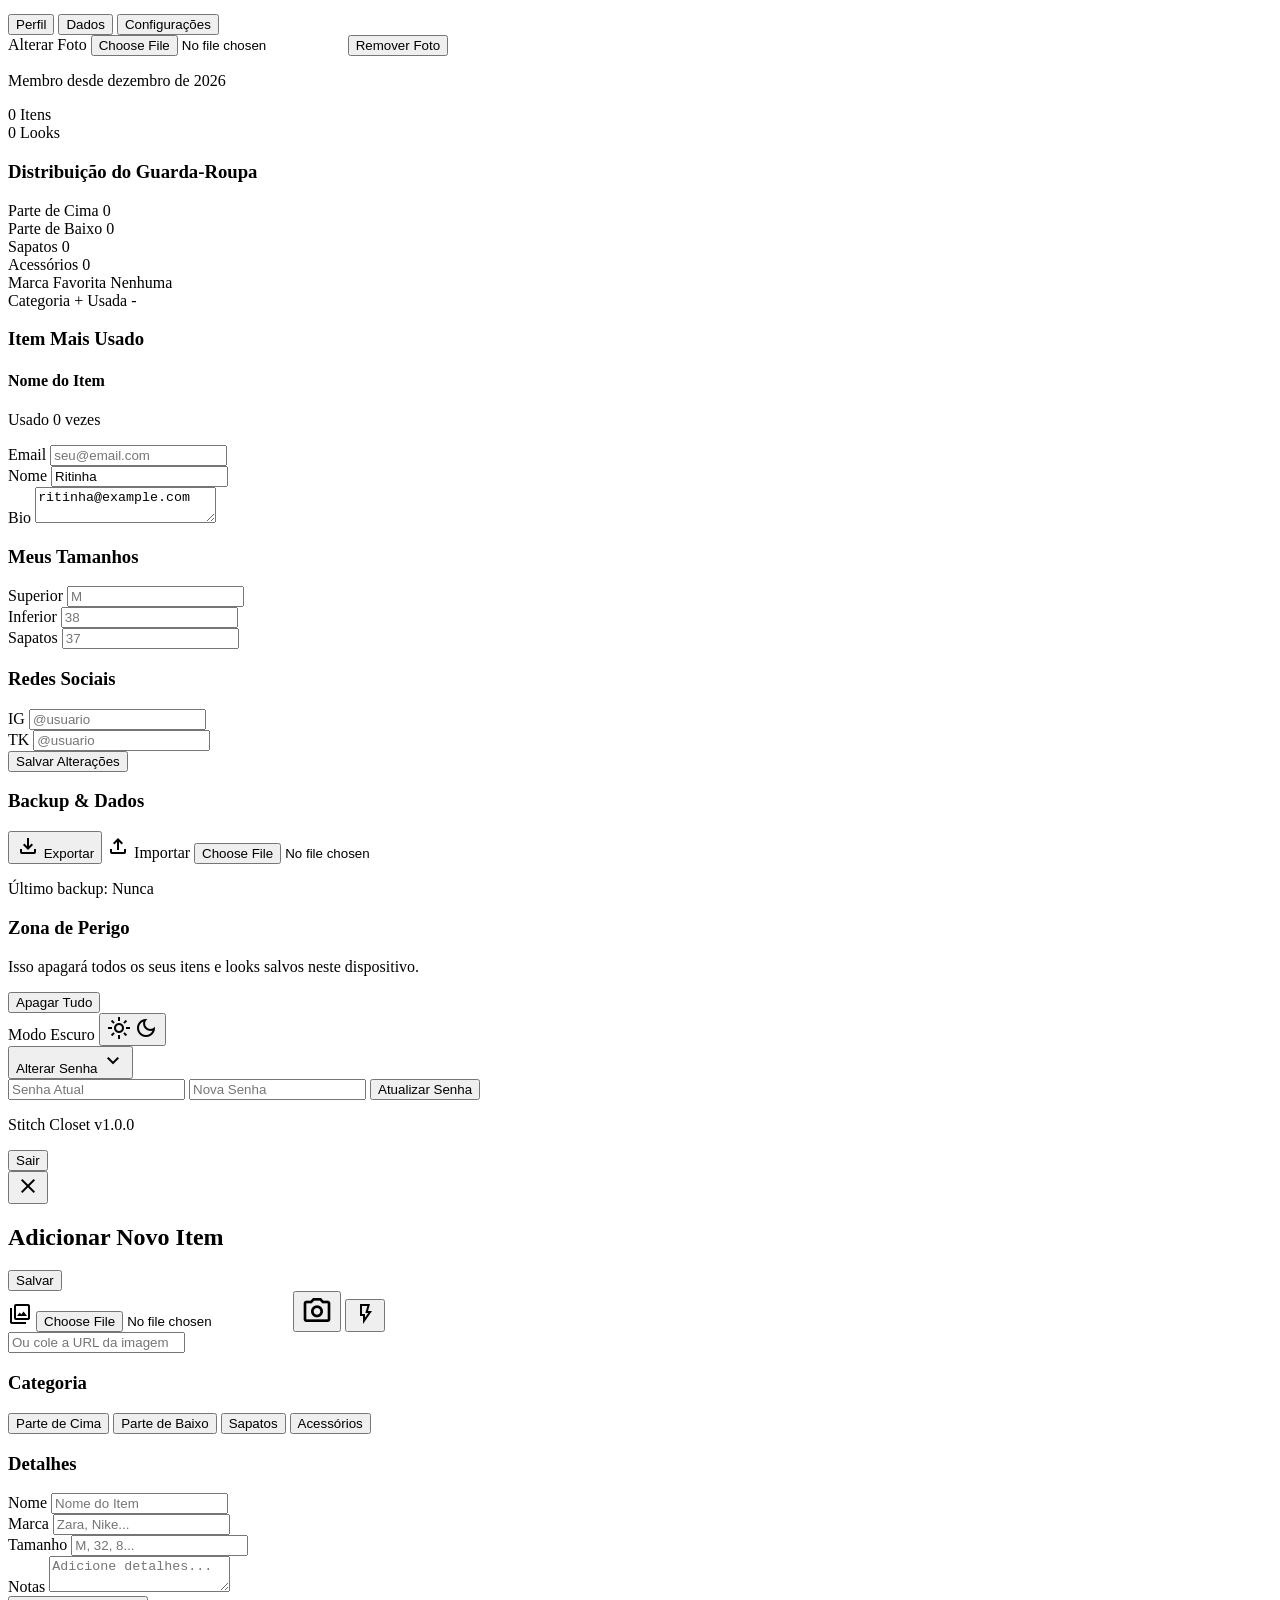
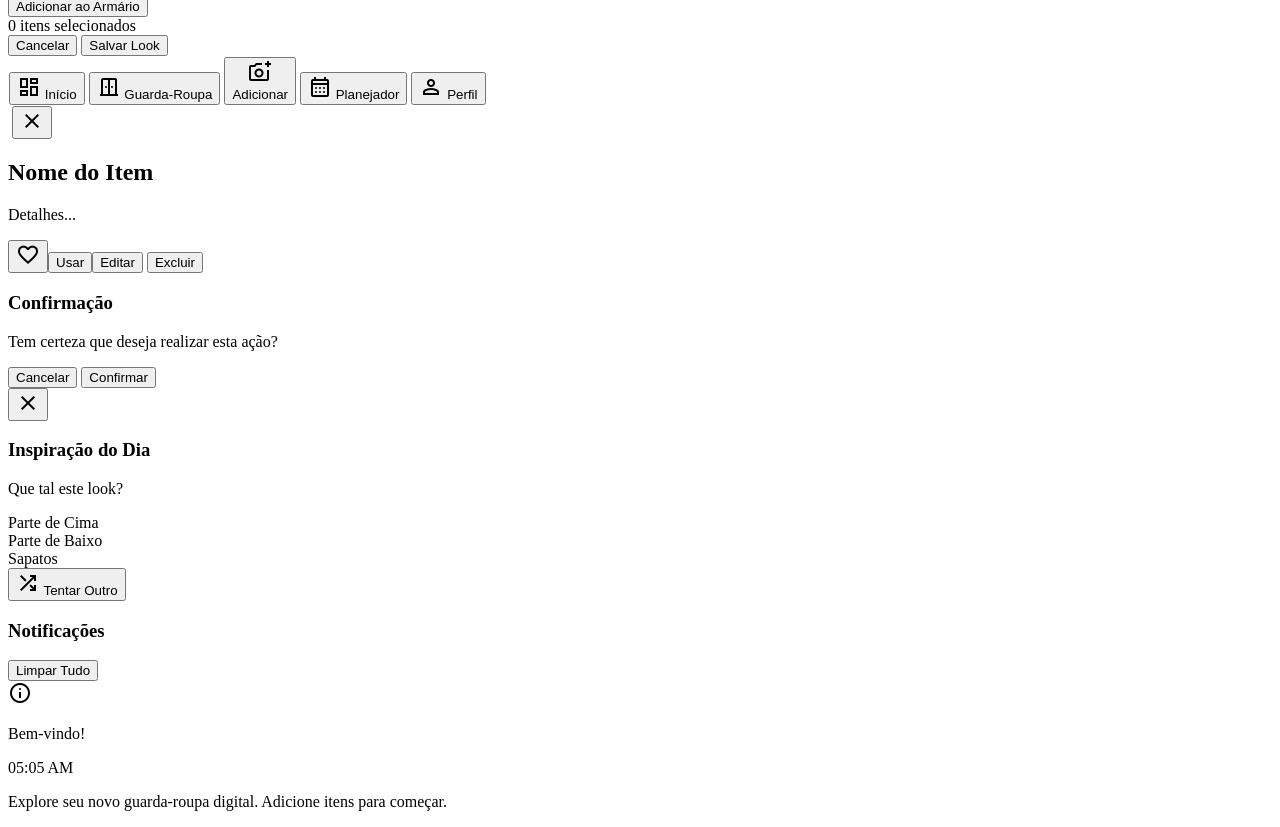
==== commit 1eb3eb09: "Refactor codebase structure and functions - Created `js/utils/dom.js` for DOM manipulation helpers. " ====
--- a/index.html
+++ b/index.html
@@ -195,7 +195,7 @@
 
 
         <!-- LOGIN VIEW -->
-        <div id="view-login" class="view-section hidden h-full relative z-50 bg-background-light dark:bg-background-dark">
+        <div id="view-login" class="view-section hidden h-full relative z-50 bg-background-light dark:bg-background-dark" data-fullscreen="true">
             <div class="relative flex min-h-screen w-full flex-col overflow-hidden">
 <!-- Background Image with Overlay -->
 <div class="absolute inset-0 z-0 h-full w-full">
@@ -278,7 +278,7 @@
         </div>
 
         <!-- REGISTRATION VIEW -->
-        <div id="view-registration" class="view-section hidden h-full relative z-50 bg-background-light dark:bg-background-dark">
+        <div id="view-registration" class="view-section hidden h-full relative z-50 bg-background-light dark:bg-background-dark" data-fullscreen="true">
             <!-- Abstract Background Texture -->
 <div class="absolute top-0 left-0 w-full h-[500px] bg-gradient-radial from-[#47ebb4]/10 to-transparent opacity-50 pointer-events-none transform -translate-y-1/2 scale-150 z-0" data-alt="Abstract soft green glow gradient background"></div>
 <!-- Navigation Bar -->
@@ -361,7 +361,7 @@
         </div>
 
         <!-- ONBOARDING CREATE VIEW -->
-        <div id="view-onboarding-create" class="view-section hidden h-full relative z-50 bg-background-light dark:bg-background-dark">
+        <div id="view-onboarding-create" class="view-section hidden h-full relative z-50 bg-background-light dark:bg-background-dark" data-fullscreen="true">
             <div class="relative flex min-h-screen w-full flex-col bg-background-light dark:bg-background-dark overflow-x-hidden">
 <!-- TopAppBar -->
 <div class="flex items-center bg-transparent p-4 pb-2 justify-end">
@@ -422,7 +422,7 @@
         </div>
 
         <!-- ONBOARDING ORGANIZE VIEW -->
-        <div id="view-onboarding-organize" class="view-section hidden h-full relative z-50 bg-background-light dark:bg-background-dark">
+        <div id="view-onboarding-organize" class="view-section hidden h-full relative z-50 bg-background-light dark:bg-background-dark" data-fullscreen="true">
             <div class="relative flex h-screen w-full flex-col overflow-hidden max-w-[430px] mx-auto shadow-2xl">
 <!-- TopAppBar -->
 <div class="flex items-center bg-transparent p-6 pb-2 justify-end z-10">
@@ -468,7 +468,7 @@
         </div>
 
         <!-- ONBOARDING PLAN VIEW -->
-        <div id="view-onboarding-plan" class="view-section hidden h-full relative z-50 bg-background-light dark:bg-background-dark">
+        <div id="view-onboarding-plan" class="view-section hidden h-full relative z-50 bg-background-light dark:bg-background-dark" data-fullscreen="true">
             <!-- Top Navigation -->
 <div class="flex items-center p-4 justify-between">
 <button class="text-white flex size-12 shrink-0 items-center justify-start hover:bg-white/5 rounded-full transition-colors">
@@ -564,7 +564,7 @@
         </div>
 
         <!-- WEATHER STYLE VIEW -->
-        <div id="view-weather-style" class="view-section hidden h-full relative z-50 bg-background-light dark:bg-background-dark">
+        <div id="view-weather-style" class="view-section hidden h-full relative z-50 bg-background-light dark:bg-background-dark" data-fullscreen="true">
             <div id="weather-style-container" class="min-h-full transition-all duration-700 bg-background-light dark:bg-background-dark">
                 <!-- Top Navigation Bar (Absolute over background) -->
                 <div class="sticky top-0 z-50 backdrop-blur-sm">
